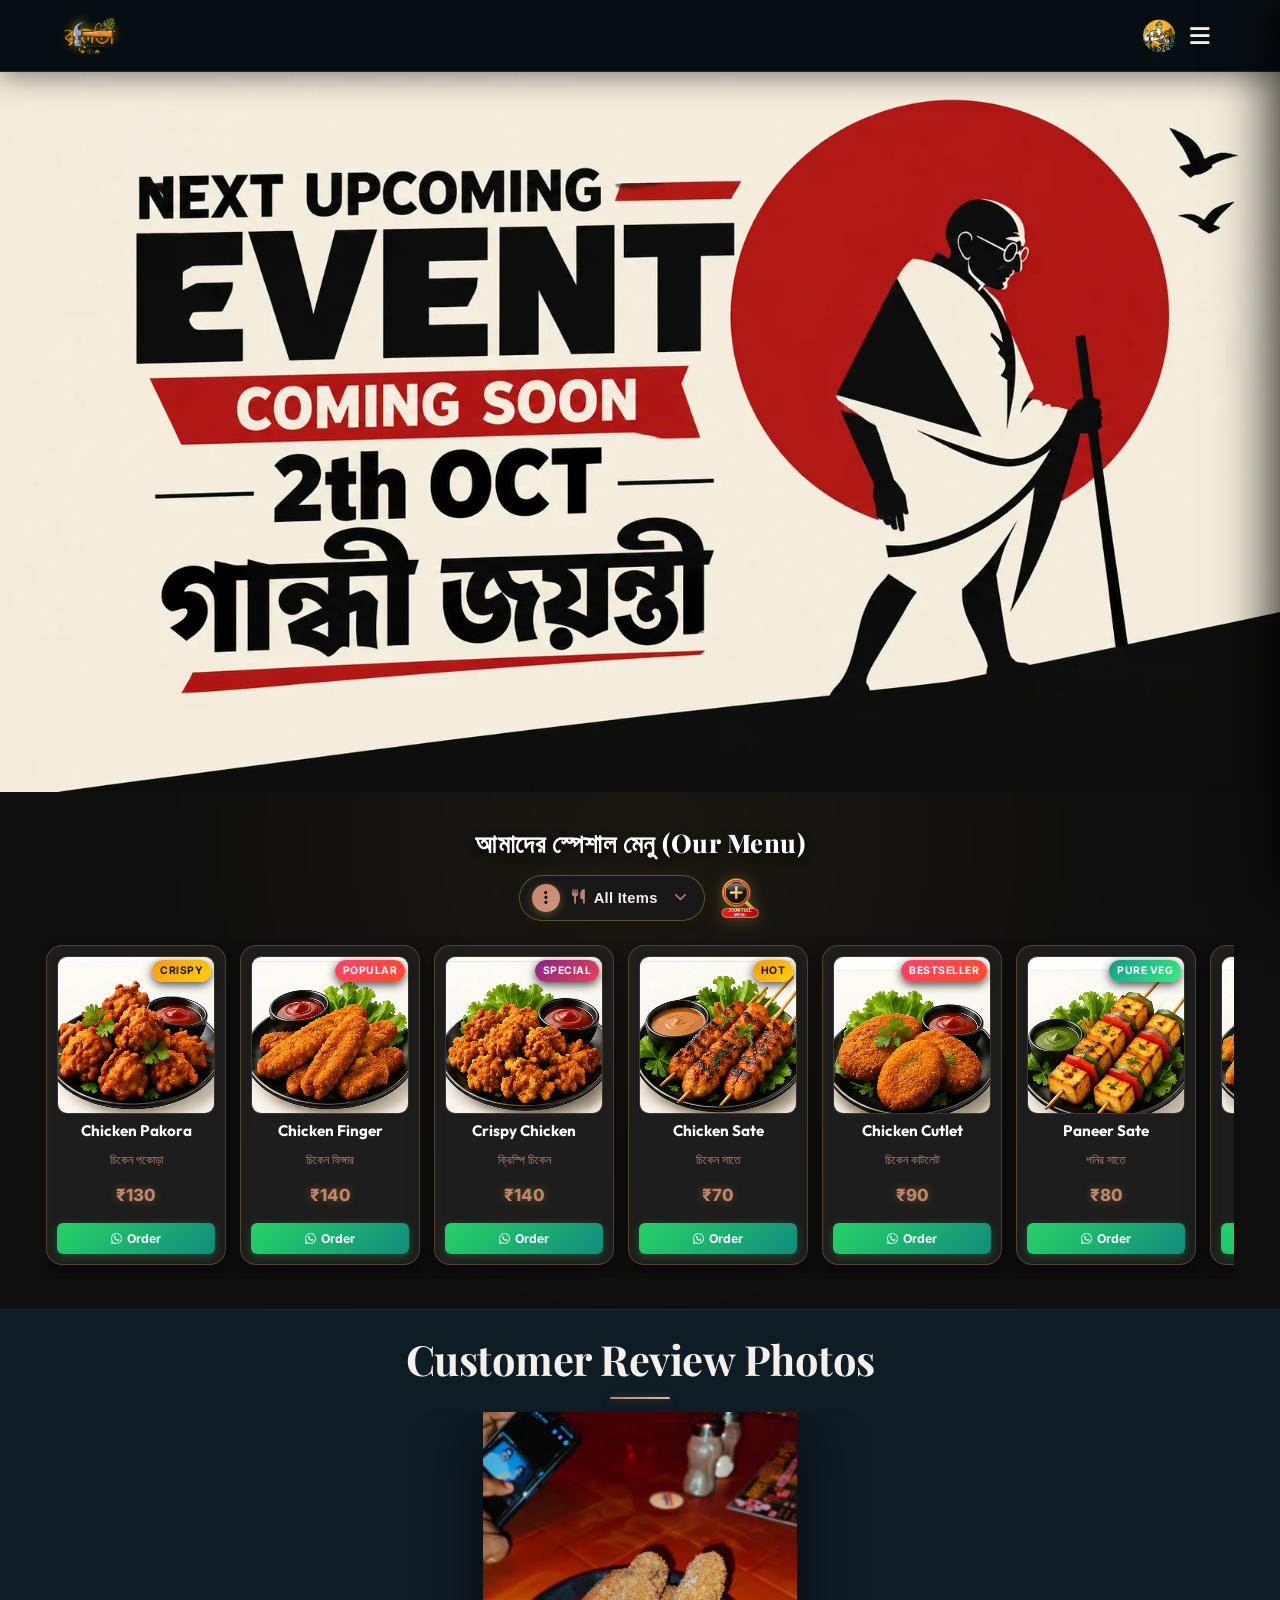
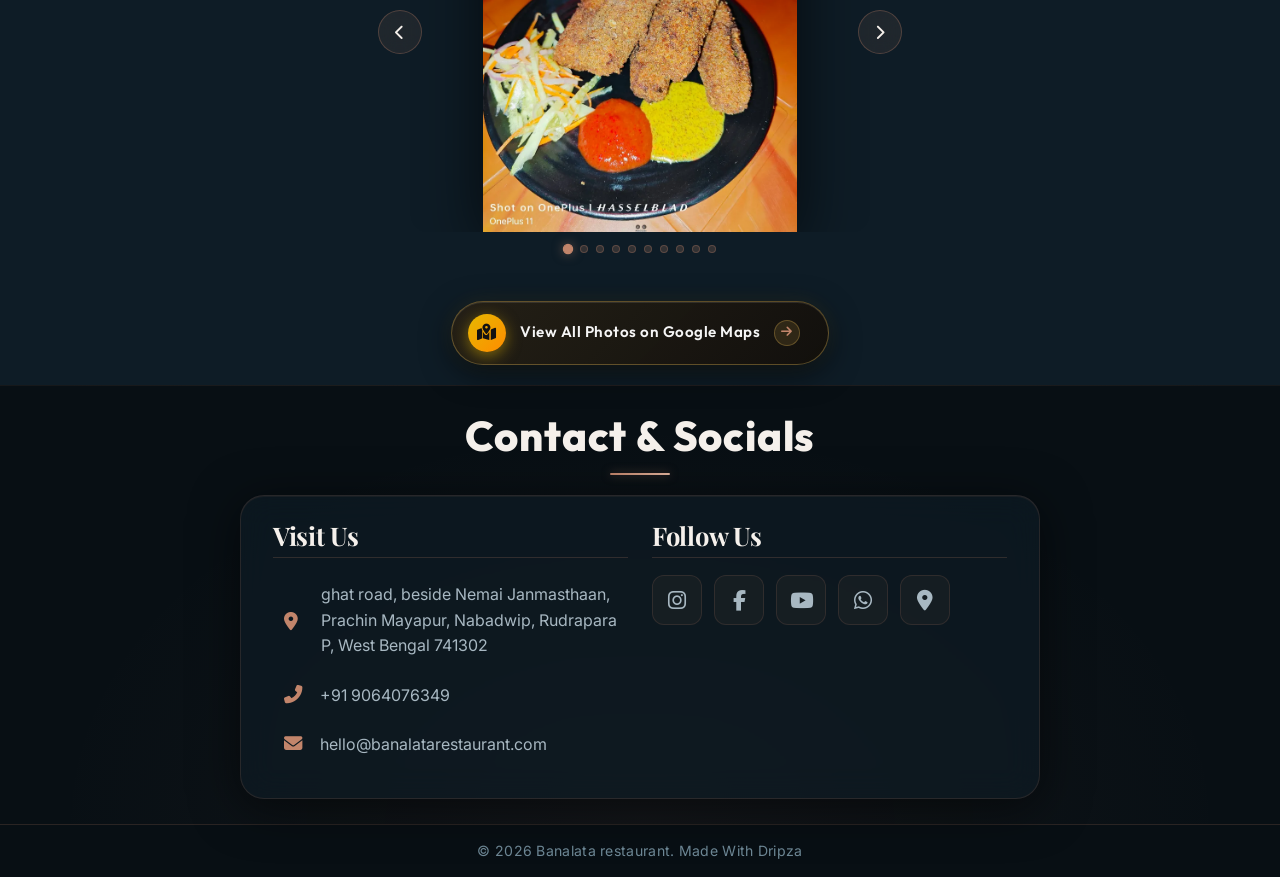
==== index.html @ e3da2ba2 "Update search input keypad dismiss on enter" ====
﻿<!DOCTYPE html>
<html lang="bn">
<head>
    <meta charset="UTF-8">
    <meta name="viewport" content="width=device-width, initial-scale=1.0">
    <title>Banalata restaurant</title>
    <link rel="icon" type="image/png" href="assets/banalata-logo.webp">
    <link href="https://fonts.googleapis.com/css2?family=Playfair+Display:wght@400;600;700;800&family=Outfit:wght@300;400;600;800&family=Inter:wght@300;400;500;600&display=swap" rel="stylesheet">
    <link rel="stylesheet" href="https://cdnjs.cloudflare.com/ajax/libs/font-awesome/6.4.0/css/all.min.css">
    <link rel="stylesheet" href="styles.css?v=1.3">
</head>
<body class="no-scroll">
    <!-- Preloader Screen -->
    <div id="preloader">
        <div class="preloader-content">
            <h1 class="preloader-title">Welcome to <br><span class="highlight">Banalata restaurant</span></h1>
            <div class="preloader-loader">
                <div class="loader-bar"></div>
            </div>
        </div>
    </div>
    <!-- Navbar -->
    <nav class="navbar">
        <div class="logo-container">
            <img src="assets/banalata-logo.webp" alt="Banalata restaurant Logo" class="logo-brand-img">
            <div class="logo-text-wrapper">
                <span class="animated-football-header" title="Ganesh Chaturthi Special">
                    <img src="assets/ganesh_run_icon.webp" alt="Ganesh Run Icon" style="object-fit: contain; filter: drop-shadow(0 0 5px rgba(255, 215, 0, 0.6));">
                </span>
                <span class="logo-text">Banalata restaurant</span>
            </div>
        </div>
        <span class="rath-yatra-header-text">শুভ বিশ্বকর্মা পূজা!</span>
        <ul class="nav-links">
            <li><a href="#home">Home</a></li>
            <li><a href="#menu">Menu</a></li>
            <li><a href="#reviews">Reviews</a></li>
            <li><a href="#contact">Contact</a></li>
        </ul>
        <div class="navbar-actions">
            <!-- Promo Button for Poster -->
            <button class="fifa-btn" id="open-promo-modal-direct-btn" title="Show Ganesh Chaturthi Special Poster">
                <div class="fifa-container">
                    <div class="fifa-magic-ring"></div>
                    <img src="assets/ganesh_icon.webp" alt="Ganesh Special" class="fifa-svg" style="object-fit: contain;">
                </div>
            </button>
            
            <div class="hamburger">
                <i class="fas fa-bars"></i>
            </div>
        </div>
    </nav>

    <!-- Hero Section -->
    <section id="home" class="hero">
        <div class="hero-bg banner-box">
            <img src="assets/aj_restaurant_banner_1.webp" alt="AJ Restaurant & Cafe Banner" class="active">
            <img src="assets/banner_1.webp" alt="Banalata restaurant Banner 1">
            <img src="assets/banner_2.webp" alt="Banalata restaurant Banner 2">
            <img src="assets/banner_3.webp" alt="Banalata restaurant Banner 3">
            <img src="assets/banner_4.webp" alt="Banalata restaurant Banner 4">
            <img src="assets/banner_5.webp" alt="Banalata restaurant Banner 5">
            <img src="assets/banner_6.webp" alt="Banalata restaurant Banner 6">
            <img src="assets/banner_7.webp" alt="Banalata restaurant Banner 7">
            <img src="assets/banner_8.webp" alt="Banalata restaurant Banner 8">
            <img src="assets/banner_9.webp" alt="Banalata restaurant Banner 9">
            <img src="assets/banner_10.webp" alt="Banalata restaurant Banner 10">
            <img src="assets/banner_11.webp" alt="Banalata restaurant Banner 11">
            <img src="assets/banner_12.webp" alt="Banalata restaurant Banner 12">
            <img src="assets/banner_13.webp" alt="Banalata restaurant Banner 13">
            <div class="overlay"></div>
        </div>
        <!-- Click/Hover Zones for Banner Control -->
        <div class="hero-nav-zone left-zone" title="Previous Image"></div>
        <div class="hero-nav-zone right-zone" title="Next Image"></div>
    </section>

    <!-- Digital Restaurant Menu Section -->
    <section id="menu" class="main-menu-section">
        <div class="menu-header-wrapper">
            <div class="menu-eyebrow-container">
                <span class="menu-eyebrow">আমাদের স্পেশাল মেনু (Our Menu)</span>
            </div>
        </div>

        <!-- Menu Filter and Zoom Controls Row -->
        <div class="menu-filter-controls-row">
            <div class="menu-filter-dropdown-wrapper" id="main-menu-filter-dropdown-wrapper">
                <button type="button" class="menu-filter-dots-btn" id="main-menu-filter-dots-btn" aria-expanded="false" aria-haspopup="true" title="Filter Menu">
                    <span class="three-dots-icon-box">
                        <i class="fas fa-ellipsis-v"></i>
                    </span>
                    <span class="current-filter-label" id="main-current-filter-label">
                        <i class="fas fa-utensils"></i>
                        <span>All Items</span>
                    </span>
                    <i class="fas fa-chevron-down filter-dropdown-arrow"></i>
                </button>

                <!-- Dropdown List of Category Filter Options -->
                <div class="menu-filter-dropdown-menu" id="main-menu-filter-dropdown-menu">
                    <div class="menu-filter-dropdown-header">
                        <span><i class="fas fa-filter"></i> Filter Category</span>
                    </div>
                    <div class="menu-filter-dropdown-list">
                        <button type="button" class="menu-tab-btn active" data-category="all">
                            <span class="tab-btn-content">
                                <i class="fas fa-utensils tab-icon"></i>
                                <span class="tab-title">All Items</span>
                            </span>
                            <i class="fas fa-check active-indicator-icon"></i>
                        </button>
                        <button type="button" class="menu-tab-btn" data-category="snacks">
                            <span class="tab-btn-content">
                                <i class="fas fa-cookie-bite tab-icon"></i>
                                <span class="tab-title">Snacks</span>
                            </span>
                            <i class="fas fa-check active-indicator-icon"></i>
                        </button>
                        <button type="button" class="menu-tab-btn" data-category="moglai">
                            <span class="tab-btn-content">
                                <i class="fas fa-egg tab-icon"></i>
                                <span class="tab-title">Moglai & Chana</span>
                            </span>
                            <i class="fas fa-check active-indicator-icon"></i>
                        </button>
                        <button type="button" class="menu-tab-btn" data-category="kabab">
                            <span class="tab-btn-content">
                                <i class="fas fa-fire tab-icon"></i>
                                <span class="tab-title">Kabab</span>
                            </span>
                            <i class="fas fa-check active-indicator-icon"></i>
                        </button>
                        <button type="button" class="menu-tab-btn" data-category="momo-roll">
                            <span class="tab-btn-content">
                                <i class="fas fa-bowl-food tab-icon"></i>
                                <span class="tab-title">Momo & Roll</span>
                            </span>
                            <i class="fas fa-check active-indicator-icon"></i>
                        </button>
                        <button type="button" class="menu-tab-btn" data-category="soup">
                            <span class="tab-btn-content">
                                <i class="fas fa-mug-hot tab-icon"></i>
                                <span class="tab-title">Soup</span>
                            </span>
                            <i class="fas fa-check active-indicator-icon"></i>
                        </button>
                        <button type="button" class="menu-tab-btn" data-category="chowmin">
                            <span class="tab-btn-content">
                                <i class="fas fa-plate-wheat tab-icon"></i>
                                <span class="tab-title">Chowmin</span>
                            </span>
                            <i class="fas fa-check active-indicator-icon"></i>
                        </button>
                        <button type="button" class="menu-tab-btn" data-category="ruti">
                            <span class="tab-btn-content">
                                <i class="fas fa-bread-slice tab-icon"></i>
                                <span class="tab-title">Ruti & Naan</span>
                            </span>
                            <i class="fas fa-check active-indicator-icon"></i>
                        </button>
                        <button type="button" class="menu-tab-btn" data-category="gravy">
                            <span class="tab-btn-content">
                                <i class="fas fa-drumstick-bite tab-icon"></i>
                                <span class="tab-title">Gravy & Curry</span>
                            </span>
                            <i class="fas fa-check active-indicator-icon"></i>
                        </button>
                        <button type="button" class="menu-tab-btn" data-category="biriyani">
                            <span class="tab-btn-content">
                                <i class="fas fa-bowl-rice tab-icon"></i>
                                <span class="tab-title">Biriyani & Rice</span>
                            </span>
                            <i class="fas fa-check active-indicator-icon"></i>
                        </button>
                        <button type="button" class="menu-tab-btn" data-category="tea-coffee">
                            <span class="tab-btn-content">
                                <i class="fas fa-coffee tab-icon"></i>
                                <span class="tab-title">Tea & Coffee</span>
                            </span>
                            <i class="fas fa-check active-indicator-icon"></i>
                        </button>
                    </div>
                </div>
            </div>

            <!-- Zoom Full Menu Button on Right Side of Filter -->
            <button type="button" class="menu-zoom-img-btn" id="open-full-menu-modal-btn" title="Open Complete Menu Card (সম্পূর্ণ মেনু)">
                <img src="assets/zoom_full_menu_icon.webp" alt="Zoom Full Menu" class="zoom-full-menu-img">
            </button>
        </div>

        <!-- Menu Cards Horizontal Side-Scroll Wrapper -->
        <div class="main-menu-scroll-wrapper">
            <div class="main-menu-scroll-track" id="main-restaurant-menu-scroll">

                <!-- 1. Chicken Pakora -->
                <div class="food-menu-card" data-category="snacks">
                    <div class="food-card-badge popular">Crispy</div>
                    <div class="food-card-img-box">
                        <img src="assets/menu_chicken_pakora.webp" alt="Chicken Pakora" loading="lazy">
                    </div>
                    <div class="food-card-body">
                        <h3 class="food-title">Chicken Pakora</h3>
                        <span class="bengali-title">চিকেন পকোড়া</span>
                        <span class="food-price">₹130</span>
                        <a href="https://wa.me/919064076349?text=Hi%20Banalata%20restaurant,%20I%20want%20to%20order%20Chicken%20Pakora%20(₹130)" target="_blank" class="food-order-btn">
                            <i class="fab fa-whatsapp"></i> Order
                        </a>
                    </div>
                </div>

                <!-- 2. Chicken Finger -->
                <div class="food-menu-card" data-category="snacks">
                    <div class="food-card-badge bestseller">Popular</div>
                    <div class="food-card-img-box">
                        <img src="assets/menu_chicken_finger.webp" alt="Chicken Finger" loading="lazy">
                    </div>
                    <div class="food-card-body">
                        <h3 class="food-title">Chicken Finger</h3>
                        <span class="bengali-title">চিকেন ফিঙ্গার</span>
                        <span class="food-price">₹140</span>
                        <a href="https://wa.me/919064076349?text=Hi%20Banalata%20restaurant,%20I%20want%20to%20order%20Chicken%20Finger%20(₹140)" target="_blank" class="food-order-btn">
                            <i class="fab fa-whatsapp"></i> Order
                        </a>
                    </div>
                </div>

                <!-- 3. Crispy Chicken -->
                <div class="food-menu-card" data-category="snacks">
                    <div class="food-card-badge special">Special</div>
                    <div class="food-card-img-box">
                        <img src="assets/menu_crispy_chicken.webp" alt="Crispy Chicken" loading="lazy">
                    </div>
                    <div class="food-card-body">
                        <h3 class="food-title">Crispy Chicken</h3>
                        <span class="bengali-title">ক্রিস্পি চিকেন</span>
                        <span class="food-price">₹140</span>
                        <a href="https://wa.me/919064076349?text=Hi%20Banalata%20restaurant,%20I%20want%20to%20order%20Crispy%20Chicken%20(₹140)" target="_blank" class="food-order-btn">
                            <i class="fab fa-whatsapp"></i> Order
                        </a>
                    </div>
                </div>

                <!-- 4. Chicken Sate -->
                <div class="food-menu-card" data-category="snacks">
                    <div class="food-card-badge popular">Hot</div>
                    <div class="food-card-img-box">
                        <img src="assets/menu_chicken_sate.webp" alt="Chicken Sate" loading="lazy">
                    </div>
                    <div class="food-card-body">
                        <h3 class="food-title">Chicken Sate</h3>
                        <span class="bengali-title">চিকেন সাতে</span>
                        <span class="food-price">₹70</span>
                        <a href="https://wa.me/919064076349?text=Hi%20Banalata%20restaurant,%20I%20want%20to%20order%20Chicken%20Sate%20(₹70)" target="_blank" class="food-order-btn">
                            <i class="fab fa-whatsapp"></i> Order
                        </a>
                    </div>
                </div>

                <!-- 5. Chicken Cutlet -->
                <div class="food-menu-card" data-category="snacks">
                    <div class="food-card-badge bestseller">Bestseller</div>
                    <div class="food-card-img-box">
                        <img src="assets/menu_chicken_cutlet.webp" alt="Chicken Cutlet" loading="lazy">
                    </div>
                    <div class="food-card-body">
                        <h3 class="food-title">Chicken Cutlet</h3>
                        <span class="bengali-title">চিকেন কাটলেট</span>
                        <span class="food-price">₹90</span>
                        <a href="https://wa.me/919064076349?text=Hi%20Banalata%20restaurant,%20I%20want%20to%20order%20Chicken%20Cutlet%20(₹90)" target="_blank" class="food-order-btn">
                            <i class="fab fa-whatsapp"></i> Order
                        </a>
                    </div>
                </div>

                <!-- 6. Paneer Sate -->
                <div class="food-menu-card" data-category="snacks">
                    <div class="food-card-badge pure-veg">Pure Veg</div>
                    <div class="food-card-img-box">
                        <img src="assets/menu_paneer_sate.webp" alt="Paneer Sate" loading="lazy">
                    </div>
                    <div class="food-card-body">
                        <h3 class="food-title">Paneer Sate</h3>
                        <span class="bengali-title">পনির সাতে</span>
                        <span class="food-price">₹80</span>
                        <a href="https://wa.me/919064076349?text=Hi%20Banalata%20restaurant,%20I%20want%20to%20order%20Paneer%20Sate%20(₹80)" target="_blank" class="food-order-btn">
                            <i class="fab fa-whatsapp"></i> Order
                        </a>
                    </div>
                </div>

                <!-- 7. Fish Finger -->
                <div class="food-menu-card" data-category="snacks">
                    <div class="food-card-badge special">Special</div>
                    <div class="food-card-img-box">
                        <img src="assets/menu_fish_finger.webp" alt="Fish Finger" loading="lazy">
                    </div>
                    <div class="food-card-body">
                        <h3 class="food-title">Fish Finger</h3>
                        <span class="bengali-title">ফিশ ফিঙ্গার</span>
                        <span class="food-price">₹200</span>
                        <a href="https://wa.me/919064076349?text=Hi%20Banalata%20restaurant,%20I%20want%20to%20order%20Fish%20Finger%20(₹200)" target="_blank" class="food-order-btn">
                            <i class="fab fa-whatsapp"></i> Order
                        </a>
                    </div>
                </div>

                <!-- 8. Fish Cutlet -->
                <div class="food-menu-card" data-category="snacks">
                    <div class="food-card-badge popular">Popular</div>
                    <div class="food-card-img-box">
                        <img src="assets/menu_chicken_cutlet.webp" alt="Fish Cutlet" loading="lazy">
                    </div>
                    <div class="food-card-body">
                        <h3 class="food-title">Fish Cutlet</h3>
                        <span class="bengali-title">ফিশ কাটলেট</span>
                        <span class="food-price">₹130</span>
                        <a href="https://wa.me/919064076349?text=Hi%20Banalata%20restaurant,%20I%20want%20to%20order%20Fish%20Cutlet%20(₹130)" target="_blank" class="food-order-btn">
                            <i class="fab fa-whatsapp"></i> Order
                        </a>
                    </div>
                </div>

                <!-- 9. Fish Kabiraji -->
                <div class="food-menu-card" data-category="snacks">
                    <div class="food-card-badge bestseller">Bestseller</div>
                    <div class="food-card-img-box">
                        <img src="assets/menu_fish_kabiraji.webp" alt="Fish Kabiraji" loading="lazy">
                    </div>
                    <div class="food-card-body">
                        <h3 class="food-title">Fish Kabiraji</h3>
                        <span class="bengali-title">ফিশ কবিরাজি</span>
                        <span class="food-price">₹150</span>
                        <a href="https://wa.me/919064076349?text=Hi%20Banalata%20restaurant,%20I%20want%20to%20order%20Fish%20Kabiraji%20(₹150)" target="_blank" class="food-order-btn">
                            <i class="fab fa-whatsapp"></i> Order
                        </a>
                    </div>
                </div>

                <!-- 10. Plain Moglai -->
                <div class="food-menu-card" data-category="moglai">
                    <div class="food-card-badge popular">Classic</div>
                    <div class="food-card-img-box">
                        <img src="assets/menu_plain_moglai.webp" alt="Plain Moglai" loading="lazy">
                    </div>
                    <div class="food-card-body">
                        <h3 class="food-title">Plain Moglai</h3>
                        <span class="bengali-title">প্লেন মোগলাই</span>
                        <span class="food-price">₹90</span>
                        <a href="https://wa.me/919064076349?text=Hi%20Banalata%20restaurant,%20I%20want%20to%20order%20Plain%20Moglai%20(₹90)" target="_blank" class="food-order-btn">
                            <i class="fab fa-whatsapp"></i> Order
                        </a>
                    </div>
                </div>

                <!-- 11. Egg Chicken Moglai -->
                <div class="food-menu-card" data-category="moglai">
                    <div class="food-card-badge bestseller">Bestseller</div>
                    <div class="food-card-img-box">
                        <img src="assets/menu_egg_chicken_moglai.webp" alt="Egg Chicken Moglai" loading="lazy">
                    </div>
                    <div class="food-card-body">
                        <h3 class="food-title">Egg Chicken Moglai</h3>
                        <span class="bengali-title">এগ চিকেন মোগলাই</span>
                        <span class="food-price">₹130</span>
                        <a href="https://wa.me/919064076349?text=Hi%20Banalata%20restaurant,%20I%20want%20to%20order%20Egg%20Chicken%20Moglai%20(₹130)" target="_blank" class="food-order-btn">
                            <i class="fab fa-whatsapp"></i> Order
                        </a>
                    </div>
                </div>

                <!-- 12. Special Moglai -->
                <div class="food-menu-card" data-category="moglai">
                    <div class="food-card-badge special">Special</div>
                    <div class="food-card-img-box">
                        <img src="assets/menu_special_moglai.webp" alt="Special Moglai" loading="lazy">
                    </div>
                    <div class="food-card-body">
                        <h3 class="food-title">Special Moglai</h3>
                        <span class="bengali-title">স্পেশাল মোগলাই</span>
                        <span class="food-price">₹150</span>
                        <a href="https://wa.me/919064076349?text=Hi%20Banalata%20restaurant,%20I%20want%20to%20order%20Special%20Moglai%20(₹150)" target="_blank" class="food-order-btn">
                            <i class="fab fa-whatsapp"></i> Order
                        </a>
                    </div>
                </div>

                <!-- 13. Plain Chana -->
                <div class="food-menu-card" data-category="moglai">
                    <div class="food-card-badge pure-veg">Pure Veg</div>
                    <div class="food-card-img-box">
                        <img src="assets/menu_butter_paneer.webp" alt="Plain Chana" loading="lazy">
                    </div>
                    <div class="food-card-body">
                        <h3 class="food-title">Plain Chana</h3>
                        <span class="bengali-title">প্লেন চানা</span>
                        <span class="food-price">₹90</span>
                        <a href="https://wa.me/919064076349?text=Hi%20Banalata%20restaurant,%20I%20want%20to%20order%20Plain%20Chana%20(₹90)" target="_blank" class="food-order-btn">
                            <i class="fab fa-whatsapp"></i> Order
                        </a>
                    </div>
                </div>

                <!-- 14. Egg Chana Masala -->
                <div class="food-menu-card" data-category="moglai">
                    <div class="food-card-badge popular">Full / Half</div>
                    <div class="food-card-img-box">
                        <img src="assets/menu_chicken_kosha.webp" alt="Egg Chana Masala" loading="lazy">
                    </div>
                    <div class="food-card-body">
                        <h3 class="food-title">Egg Chana Masala</h3>
                        <span class="bengali-title">এগ চানা মসালা</span>
                        <span class="food-price">₹110 / ₹70</span>
                        <a href="https://wa.me/919064076349?text=Hi%20Banalata%20restaurant,%20I%20want%20to%20order%20Egg%20Chana%20Masala" target="_blank" class="food-order-btn">
                            <i class="fab fa-whatsapp"></i> Order
                        </a>
                    </div>
                </div>

                <!-- 15. Egg Chicken Chana Masala -->
                <div class="food-menu-card" data-category="moglai">
                    <div class="food-card-badge special">Full / Half</div>
                    <div class="food-card-img-box">
                        <img src="assets/menu_handi_chicken.webp" alt="Egg Chicken Chana Masala" loading="lazy">
                    </div>
                    <div class="food-card-body">
                        <h3 class="food-title">Egg Chicken Chana Masala</h3>
                        <span class="bengali-title">এগ চিকেন চানা মসালা</span>
                        <span class="food-price">₹140 / ₹90</span>
                        <a href="https://wa.me/919064076349?text=Hi%20Banalata%20restaurant,%20I%20want%20to%20order%20Egg%20Chicken%20Chana%20Masala" target="_blank" class="food-order-btn">
                            <i class="fab fa-whatsapp"></i> Order
                        </a>
                    </div>
                </div>

                <!-- 16. Tandoori Chicken -->
                <div class="food-menu-card" data-category="kabab">
                    <div class="food-card-badge bestseller">Full/Half/Qtr</div>
                    <div class="food-card-img-box">
                        <img src="assets/menu_tandoori_chicken.webp" alt="Tandoori Chicken" loading="lazy">
                    </div>
                    <div class="food-card-body">
                        <h3 class="food-title">Tandoori Chicken</h3>
                        <span class="bengali-title">তন্দুরি চিকেন</span>
                        <span class="food-price">₹360 / ₹190 / ₹100</span>
                        <a href="https://wa.me/919064076349?text=Hi%20Banalata%20restaurant,%20I%20want%20to%20order%20Tandoori%20Chicken" target="_blank" class="food-order-btn">
                            <i class="fab fa-whatsapp"></i> Order
                        </a>
                    </div>
                </div>

                <!-- 17. Chicken Tikka Kabab -->
                <div class="food-menu-card" data-category="kabab">
                    <div class="food-card-badge popular">Full / Half</div>
                    <div class="food-card-img-box">
                        <img src="assets/menu_chicken_tikka_kabab.webp" alt="Chicken Tikka Kabab" loading="lazy">
                    </div>
                    <div class="food-card-body">
                        <h3 class="food-title">Chicken Tikka Kabab</h3>
                        <span class="bengali-title">চিকেন টিক্কা কাবাব</span>
                        <span class="food-price">₹150 / ₹90</span>
                        <a href="https://wa.me/919064076349?text=Hi%20Banalata%20restaurant,%20I%20want%20to%20order%20Chicken%20Tikka%20Kabab" target="_blank" class="food-order-btn">
                            <i class="fab fa-whatsapp"></i> Order
                        </a>
                    </div>
                </div>

                <!-- 18. Chicken Reshmi Kabab -->
                <div class="food-menu-card" data-category="kabab">
                    <div class="food-card-badge special">Full / Half</div>
                    <div class="food-card-img-box">
                        <img src="assets/menu_chicken_reshmi_kabab.webp" alt="Chicken Reshmi Kabab" loading="lazy">
                    </div>
                    <div class="food-card-body">
                        <h3 class="food-title">Chicken Reshmi Kabab</h3>
                        <span class="bengali-title">চিকেন রেশমি কাবাব</span>
                        <span class="food-price">₹160 / ₹100</span>
                        <a href="https://wa.me/919064076349?text=Hi%20Banalata%20restaurant,%20I%20want%20to%20order%20Chicken%20Reshmi%20Kabab" target="_blank" class="food-order-btn">
                            <i class="fab fa-whatsapp"></i> Order
                        </a>
                    </div>
                </div>

                <!-- 19. Paneer Tikka -->
                <div class="food-menu-card" data-category="kabab">
                    <div class="food-card-badge pure-veg">Pure Veg</div>
                    <div class="food-card-img-box">
                        <img src="assets/menu_paneer_tikka.webp" alt="Paneer Tikka" loading="lazy">
                    </div>
                    <div class="food-card-body">
                        <h3 class="food-title">Paneer Tikka</h3>
                        <span class="bengali-title">পনির টিক্কা</span>
                        <span class="food-price">₹200</span>
                        <a href="https://wa.me/919064076349?text=Hi%20Banalata%20restaurant,%20I%20want%20to%20order%20Paneer%20Tikka%20(₹200)" target="_blank" class="food-order-btn">
                            <i class="fab fa-whatsapp"></i> Order
                        </a>
                    </div>
                </div>

                <!-- 20. Steam Momo -->
                <div class="food-menu-card" data-category="momo-roll">
                    <div class="food-card-badge popular">Hot</div>
                    <div class="food-card-img-box">
                        <img src="assets/menu_steam_momo.webp" alt="Steam Momo" loading="lazy">
                    </div>
                    <div class="food-card-body">
                        <h3 class="food-title">Steam Momo</h3>
                        <span class="bengali-title">স্টিম মোমো</span>
                        <span class="food-price">₹70</span>
                        <a href="https://wa.me/919064076349?text=Hi%20Banalata%20restaurant,%20I%20want%20to%20order%20Steam%20Momo%20(₹70)" target="_blank" class="food-order-btn">
                            <i class="fab fa-whatsapp"></i> Order
                        </a>
                    </div>
                </div>

                <!-- 21. Fried Momo -->
                <div class="food-menu-card" data-category="momo-roll">
                    <div class="food-card-badge bestseller">Crispy</div>
                    <div class="food-card-img-box">
                        <img src="assets/menu_fried_momo.webp" alt="Fried Momo" loading="lazy">
                    </div>
                    <div class="food-card-body">
                        <h3 class="food-title">Fried Momo</h3>
                        <span class="bengali-title">ফ্রায়েড মোমো</span>
                        <span class="food-price">₹80</span>
                        <a href="https://wa.me/919064076349?text=Hi%20Banalata%20restaurant,%20I%20want%20to%20order%20Fried%20Momo%20(₹80)" target="_blank" class="food-order-btn">
                            <i class="fab fa-whatsapp"></i> Order
                        </a>
                    </div>
                </div>

                <!-- 22. Pan Fried Momo -->
                <div class="food-menu-card" data-category="momo-roll">
                    <div class="food-card-badge special">Special</div>
                    <div class="food-card-img-box">
                        <img src="assets/menu_pan_fried_momo.webp" alt="Pan Fried Momo" loading="lazy">
                    </div>
                    <div class="food-card-body">
                        <h3 class="food-title">Pan Fried Momo</h3>
                        <span class="bengali-title">প্যান ফ্রায়েড মোমো</span>
                        <span class="food-price">₹120</span>
                        <a href="https://wa.me/919064076349?text=Hi%20Banalata%20restaurant,%20I%20want%20to%20order%20Pan%20Fried%20Momo%20(₹120)" target="_blank" class="food-order-btn">
                            <i class="fab fa-whatsapp"></i> Order
                        </a>
                    </div>
                </div>

                <!-- 23. Egg Roll -->
                <div class="food-menu-card" data-category="momo-roll">
                    <div class="food-card-badge popular">Popular</div>
                    <div class="food-card-img-box">
                        <img src="assets/menu_egg_roll.webp" alt="Egg Roll" loading="lazy">
                    </div>
                    <div class="food-card-body">
                        <h3 class="food-title">Egg Roll</h3>
                        <span class="bengali-title">এগ রোল</span>
                        <span class="food-price">₹60</span>
                        <a href="https://wa.me/919064076349?text=Hi%20Banalata%20restaurant,%20I%20want%20to%20order%20Egg%20Roll%20(₹60)" target="_blank" class="food-order-btn">
                            <i class="fab fa-whatsapp"></i> Order
                        </a>
                    </div>
                </div>

                <!-- 24. Egg Chicken Roll -->
                <div class="food-menu-card" data-category="momo-roll">
                    <div class="food-card-badge bestseller">Bestseller</div>
                    <div class="food-card-img-box">
                        <img src="assets/menu_egg_chicken_roll.webp" alt="Egg Chicken Roll" loading="lazy">
                    </div>
                    <div class="food-card-body">
                        <h3 class="food-title">Egg Chicken Roll</h3>
                        <span class="bengali-title">এগ চিকেন রোল</span>
                        <span class="food-price">₹80</span>
                        <a href="https://wa.me/919064076349?text=Hi%20Banalata%20restaurant,%20I%20want%20to%20order%20Egg%20Chicken%20Roll%20(₹80)" target="_blank" class="food-order-btn">
                            <i class="fab fa-whatsapp"></i> Order
                        </a>
                    </div>
                </div>

                <!-- 25. Veg Roll -->
                <div class="food-menu-card" data-category="momo-roll">
                    <div class="food-card-badge pure-veg">Pure Veg</div>
                    <div class="food-card-img-box">
                        <img src="assets/menu_veg_roll.webp" alt="Veg Roll" loading="lazy">
                    </div>
                    <div class="food-card-body">
                        <h3 class="food-title">Veg Roll</h3>
                        <span class="bengali-title">ভেজ রোল</span>
                        <span class="food-price">₹50</span>
                        <a href="https://wa.me/919064076349?text=Hi%20Banalata%20restaurant,%20I%20want%20to%20order%20Veg%20Roll%20(₹50)" target="_blank" class="food-order-btn">
                            <i class="fab fa-whatsapp"></i> Order
                        </a>
                    </div>
                </div>

                <!-- 26. Paneer Roll -->
                <div class="food-menu-card" data-category="momo-roll">
                    <div class="food-card-badge pure-veg">Pure Veg</div>
                    <div class="food-card-img-box">
                        <img src="assets/menu_paneer_roll.webp" alt="Paneer Roll" loading="lazy">
                    </div>
                    <div class="food-card-body">
                        <h3 class="food-title">Paneer Roll</h3>
                        <span class="bengali-title">পনির রোল</span>
                        <span class="food-price">₹80</span>
                        <a href="https://wa.me/919064076349?text=Hi%20Banalata%20restaurant,%20I%20want%20to%20order%20Paneer%20Roll%20(₹80)" target="_blank" class="food-order-btn">
                            <i class="fab fa-whatsapp"></i> Order
                        </a>
                    </div>
                </div>

                <!-- 27. Veg Soup -->
                <div class="food-menu-card" data-category="soup">
                    <div class="food-card-badge pure-veg">Pure Veg</div>
                    <div class="food-card-img-box">
                        <img src="assets/menu_veg_soup.webp" alt="Veg Soup" loading="lazy">
                    </div>
                    <div class="food-card-body">
                        <h3 class="food-title">Veg Soup</h3>
                        <span class="bengali-title">ভেজ স্যুপ</span>
                        <span class="food-price">₹40</span>
                        <a href="https://wa.me/919064076349?text=Hi%20Banalata%20restaurant,%20I%20want%20to%20order%20Veg%20Soup%20(₹40)" target="_blank" class="food-order-btn">
                            <i class="fab fa-whatsapp"></i> Order
                        </a>
                    </div>
                </div>

                <!-- 28. Chicken Soup -->
                <div class="food-menu-card" data-category="soup">
                    <div class="food-card-badge popular">Popular</div>
                    <div class="food-card-img-box">
                        <img src="assets/menu_chicken_soup.webp" alt="Chicken Soup" loading="lazy">
                    </div>
                    <div class="food-card-body">
                        <h3 class="food-title">Chicken Soup</h3>
                        <span class="bengali-title">চিকেন স্যুপ</span>
                        <span class="food-price">₹60</span>
                        <a href="https://wa.me/919064076349?text=Hi%20Banalata%20restaurant,%20I%20want%20to%20order%20Chicken%20Soup%20(₹60)" target="_blank" class="food-order-btn">
                            <i class="fab fa-whatsapp"></i> Order
                        </a>
                    </div>
                </div>

                <!-- 29. Chicken Hot & Sour Soup -->
                <div class="food-menu-card" data-category="soup">
                    <div class="food-card-badge special">Special</div>
                    <div class="food-card-img-box">
                        <img src="assets/menu_chicken_hot_sour_soup.webp" alt="Chicken Hot & Sour Soup" loading="lazy">
                    </div>
                    <div class="food-card-body">
                        <h3 class="food-title">Chicken Hot & Sour Soup</h3>
                        <span class="bengali-title">চিকেন হট অ্যান্ড সোর স্যুপ</span>
                        <span class="food-price">₹70</span>
                        <a href="https://wa.me/919064076349?text=Hi%20Banalata%20restaurant,%20I%20want%20to%20order%20Chicken%20Hot%20and%20Sour%20Soup%20(₹70)" target="_blank" class="food-order-btn">
                            <i class="fab fa-whatsapp"></i> Order
                        </a>
                    </div>
                </div>

                <!-- 30. Veg Hot & Sour Soup -->
                <div class="food-menu-card" data-category="soup">
                    <div class="food-card-badge pure-veg">Pure Veg</div>
                    <div class="food-card-img-box">
                        <img src="assets/menu_veg_hot_sour_soup.webp" alt="Veg Hot & Sour Soup" loading="lazy">
                    </div>
                    <div class="food-card-body">
                        <h3 class="food-title">Veg Hot & Sour Soup</h3>
                        <span class="bengali-title">ভেজ হট অ্যান্ড সোর স্যুপ</span>
                        <span class="food-price">₹60</span>
                        <a href="https://wa.me/919064076349?text=Hi%20Banalata%20restaurant,%20I%20want%20to%20order%20Veg%20Hot%20and%20Sour%20Soup%20(₹60)" target="_blank" class="food-order-btn">
                            <i class="fab fa-whatsapp"></i> Order
                        </a>
                    </div>
                </div>

                <!-- 31. Chicken Manchow Soup -->
                <div class="food-menu-card" data-category="soup">
                    <div class="food-card-badge bestseller">Bestseller</div>
                    <div class="food-card-img-box">
                        <img src="assets/menu_chicken_manchow_soup.webp" alt="Chicken Manchow Soup" loading="lazy">
                    </div>
                    <div class="food-card-body">
                        <h3 class="food-title">Chicken Manchow Soup</h3>
                        <span class="bengali-title">চিকেন মাঞ্চাও স্যুপ</span>
                        <span class="food-price">₹80</span>
                        <a href="https://wa.me/919064076349?text=Hi%20Banalata%20restaurant,%20I%20want%20to%20order%20Chicken%20Manchow%20Soup%20(₹80)" target="_blank" class="food-order-btn">
                            <i class="fab fa-whatsapp"></i> Order
                        </a>
                    </div>
                </div>

                <!-- 32. Veg Manchow Soup -->
                <div class="food-menu-card" data-category="soup">
                    <div class="food-card-badge pure-veg">Pure Veg</div>
                    <div class="food-card-img-box">
                        <img src="assets/menu_veg_manchow_soup.webp" alt="Veg Manchow Soup" loading="lazy">
                    </div>
                    <div class="food-card-body">
                        <h3 class="food-title">Veg Manchow Soup</h3>
                        <span class="bengali-title">ভেজ মাঞ্চাও স্যুপ</span>
                        <span class="food-price">₹60</span>
                        <a href="https://wa.me/919064076349?text=Hi%20Banalata%20restaurant,%20I%20want%20to%20order%20Veg%20Manchow%20Soup%20(₹60)" target="_blank" class="food-order-btn">
                            <i class="fab fa-whatsapp"></i> Order
                        </a>
                    </div>
                </div>

                <!-- 33. Veg Chowmin -->
                <div class="food-menu-card" data-category="chowmin">
                    <div class="food-card-badge pure-veg">Full / Half</div>
                    <div class="food-card-img-box">
                        <img src="assets/menu_veg_chowmin.webp" alt="Veg Chowmin" loading="lazy">
                    </div>
                    <div class="food-card-body">
                        <h3 class="food-title">Veg Chowmin</h3>
                        <span class="bengali-title">ভেজ চাউমিন</span>
                        <span class="food-price">₹70 / ₹150</span>
                        <a href="https://wa.me/919064076349?text=Hi%20Banalata%20restaurant,%20I%20want%20to%20order%20Veg%20Chowmin" target="_blank" class="food-order-btn">
                            <i class="fab fa-whatsapp"></i> Order
                        </a>
                    </div>
                </div>

                <!-- 34. Egg Chowmin -->
                <div class="food-menu-card" data-category="chowmin">
                    <div class="food-card-badge popular">Full / Half</div>
                    <div class="food-card-img-box">
                        <img src="assets/menu_egg_chowmin.webp" alt="Egg Chowmin" loading="lazy">
                    </div>
                    <div class="food-card-body">
                        <h3 class="food-title">Egg Chowmin</h3>
                        <span class="bengali-title">এগ চাউমিন</span>
                        <span class="food-price">₹90 / ₹60</span>
                        <a href="https://wa.me/919064076349?text=Hi%20Banalata%20restaurant,%20I%20want%20to%20order%20Egg%20Chowmin" target="_blank" class="food-order-btn">
                            <i class="fab fa-whatsapp"></i> Order
                        </a>
                    </div>
                </div>

                <!-- 35. Egg Chicken Chowmin -->
                <div class="food-menu-card" data-category="chowmin">
                    <div class="food-card-badge bestseller">Full / Half</div>
                    <div class="food-card-img-box">
                        <img src="assets/menu_egg_chicken_chowmin.webp" alt="Egg Chicken Chowmin" loading="lazy">
                    </div>
                    <div class="food-card-body">
                        <h3 class="food-title">Egg Chicken Chowmin</h3>
                        <span class="bengali-title">এগ চিকেন চাউমিন</span>
                        <span class="food-price">₹130 / ₹90</span>
                        <a href="https://wa.me/919064076349?text=Hi%20Banalata%20restaurant,%20I%20want%20to%20order%20Egg%20Chicken%20Chowmin" target="_blank" class="food-order-btn">
                            <i class="fab fa-whatsapp"></i> Order
                        </a>
                    </div>
                </div>

                <!-- 36. Mixed Chowmin -->
                <div class="food-menu-card" data-category="chowmin">
                    <div class="food-card-badge special">Full / Half</div>
                    <div class="food-card-img-box">
                        <img src="assets/menu_mixed_chowmin.webp" alt="Mixed Chowmin" loading="lazy">
                    </div>
                    <div class="food-card-body">
                        <h3 class="food-title">Mixed Chowmin</h3>
                        <span class="bengali-title">মিক্সড চাউমিন</span>
                        <span class="food-price">₹150 / ₹100</span>
                        <a href="https://wa.me/919064076349?text=Hi%20Banalata%20restaurant,%20I%20want%20to%20order%20Mixed%20Chowmin" target="_blank" class="food-order-btn">
                            <i class="fab fa-whatsapp"></i> Order
                        </a>
                    </div>
                </div>

                <!-- 37. Tandoori Ruti -->
                <div class="food-menu-card" data-category="ruti">
                    <div class="food-card-badge pure-veg">Tandoor</div>
                    <div class="food-card-img-box">
                        <img src="assets/menu_tandoori_ruti.webp" alt="Tandoori Ruti" loading="lazy">
                    </div>
                    <div class="food-card-body">
                        <h3 class="food-title">Tandoori Ruti</h3>
                        <span class="bengali-title">তন্দুরি রুটি</span>
                        <span class="food-price">₹25</span>
                        <a href="https://wa.me/919064076349?text=Hi%20Banalata%20restaurant,%20I%20want%20to%20order%20Tandoori%20Ruti%20(₹25)" target="_blank" class="food-order-btn">
                            <i class="fab fa-whatsapp"></i> Order
                        </a>
                    </div>
                </div>

                <!-- 38. Butter Ruti -->
                <div class="food-menu-card" data-category="ruti">
                    <div class="food-card-badge pure-veg">Butter</div>
                    <div class="food-card-img-box">
                        <img src="assets/menu_butter_ruti.webp" alt="Butter Ruti" loading="lazy">
                    </div>
                    <div class="food-card-body">
                        <h3 class="food-title">Butter Ruti</h3>
                        <span class="bengali-title">বাটার রুটি</span>
                        <span class="food-price">₹30</span>
                        <a href="https://wa.me/919064076349?text=Hi%20Banalata%20restaurant,%20I%20want%20to%20order%20Butter%20Ruti%20(₹30)" target="_blank" class="food-order-btn">
                            <i class="fab fa-whatsapp"></i> Order
                        </a>
                    </div>
                </div>

                <!-- 39. Butter Naan -->
                <div class="food-menu-card" data-category="ruti">
                    <div class="food-card-badge bestseller">Bestseller</div>
                    <div class="food-card-img-box">
                        <img src="assets/menu_butter_nan.webp" alt="Butter Naan" loading="lazy">
                    </div>
                    <div class="food-card-body">
                        <h3 class="food-title">Butter Naan</h3>
                        <span class="bengali-title">বাটার নান</span>
                        <span class="food-price">₹45</span>
                        <a href="https://wa.me/919064076349?text=Hi%20Banalata%20restaurant,%20I%20want%20to%20order%20Butter%20Naan%20(₹45)" target="_blank" class="food-order-btn">
                            <i class="fab fa-whatsapp"></i> Order
                        </a>
                    </div>
                </div>

                <!-- 40. Plain Naan -->
                <div class="food-menu-card" data-category="ruti">
                    <div class="food-card-badge pure-veg">Classic</div>
                    <div class="food-card-img-box">
                        <img src="assets/menu_plain_nan.webp" alt="Plain Naan" loading="lazy">
                    </div>
                    <div class="food-card-body">
                        <h3 class="food-title">Plain Naan</h3>
                        <span class="bengali-title">প্লেন নান</span>
                        <span class="food-price">₹40</span>
                        <a href="https://wa.me/919064076349?text=Hi%20Banalata%20restaurant,%20I%20want%20to%20order%20Plain%20Naan%20(₹40)" target="_blank" class="food-order-btn">
                            <i class="fab fa-whatsapp"></i> Order
                        </a>
                    </div>
                </div>

                <!-- 41. Cheese Naan -->
                <div class="food-menu-card" data-category="ruti">
                    <div class="food-card-badge special">Special</div>
                    <div class="food-card-img-box">
                        <img src="assets/menu_cheese_nan.webp" alt="Cheese Naan" loading="lazy">
                    </div>
                    <div class="food-card-body">
                        <h3 class="food-title">Cheese Naan</h3>
                        <span class="bengali-title">চিয নান</span>
                        <span class="food-price">₹75</span>
                        <a href="https://wa.me/919064076349?text=Hi%20Banalata%20restaurant,%20I%20want%20to%20order%20Cheese%20Naan%20(₹75)" target="_blank" class="food-order-btn">
                            <i class="fab fa-whatsapp"></i> Order
                        </a>
                    </div>
                </div>

                <!-- 42. Lachcha Paratha -->
                <div class="food-menu-card" data-category="ruti">
                    <div class="food-card-badge popular">Popular</div>
                    <div class="food-card-img-box">
                        <img src="assets/menu_lachcha_paratha.webp" alt="Lachcha Paratha" loading="lazy">
                    </div>
                    <div class="food-card-body">
                        <h3 class="food-title">Lachcha Paratha</h3>
                        <span class="bengali-title">লাচ্ছা পরোটা</span>
                        <span class="food-price">₹40</span>
                        <a href="https://wa.me/919064076349?text=Hi%20Banalata%20restaurant,%20I%20want%20to%20order%20Lachcha%20Paratha%20(₹40)" target="_blank" class="food-order-btn">
                            <i class="fab fa-whatsapp"></i> Order
                        </a>
                    </div>
                </div>

                <!-- 43. Nanpuri -->
                <div class="food-menu-card" data-category="ruti">
                    <div class="food-card-badge pure-veg">Crispy</div>
                    <div class="food-card-img-box">
                        <img src="assets/menu_nanpuri.webp" alt="Nanpuri" loading="lazy">
                    </div>
                    <div class="food-card-body">
                        <h3 class="food-title">Nanpuri</h3>
                        <span class="bengali-title">নানপুরি</span>
                        <span class="food-price">₹25</span>
                        <a href="https://wa.me/919064076349?text=Hi%20Banalata%20restaurant,%20I%20want%20to%20order%20Nanpuri%20(₹25)" target="_blank" class="food-order-btn">
                            <i class="fab fa-whatsapp"></i> Order
                        </a>
                    </div>
                </div>

                <!-- 44. Tea -->
                <div class="food-menu-card" data-category="tea-coffee">
                    <div class="food-card-badge bestseller">Hot</div>
                    <div class="food-card-img-box">
                        <img src="assets/menu_tea.webp" alt="Tea" loading="lazy">
                    </div>
                    <div class="food-card-body">
                        <h3 class="food-title">Tea</h3>
                        <span class="bengali-title">চা</span>
                        <span class="food-price">₹20</span>
                        <a href="https://wa.me/919064076349?text=Hi%20Banalata%20restaurant,%20I%20want%20to%20order%20Tea%20(₹20)" target="_blank" class="food-order-btn">
                            <i class="fab fa-whatsapp"></i> Order
                        </a>
                    </div>
                </div>

                <!-- 45. Coffee -->
                <div class="food-menu-card" data-category="tea-coffee">
                    <div class="food-card-badge popular">Popular</div>
                    <div class="food-card-img-box">
                        <img src="assets/menu_coffee.webp" alt="Coffee" loading="lazy">
                    </div>
                    <div class="food-card-body">
                        <h3 class="food-title">Coffee</h3>
                        <span class="bengali-title">কফি</span>
                        <span class="food-price">₹30</span>
                        <a href="https://wa.me/919064076349?text=Hi%20Banalata%20restaurant,%20I%20want%20to%20order%20Coffee%20(₹30)" target="_blank" class="food-order-btn">
                            <i class="fab fa-whatsapp"></i> Order
                        </a>
                    </div>
                </div>

                <!-- 46. Cold Drink -->
                <div class="food-menu-card" data-category="tea-coffee">
                    <div class="food-card-badge pure-veg">Chilled</div>
                    <div class="food-card-img-box">
                        <img src="assets/menu_cold_drink.webp" alt="Cold Drink" loading="lazy">
                    </div>
                    <div class="food-card-body">
                        <h3 class="food-title">Cold Drink</h3>
                        <span class="bengali-title">কোল্ড ড্রিঙ্ক</span>
                        <span class="food-price">₹25</span>
                        <a href="https://wa.me/919064076349?text=Hi%20Banalata%20restaurant,%20I%20want%20to%20order%20Cold%20Drink%20(₹25)" target="_blank" class="food-order-btn">
                            <i class="fab fa-whatsapp"></i> Order
                        </a>
                    </div>
                </div>

                <!-- 47. Chilli Paneer -->
                <div class="food-menu-card" data-category="gravy">
                    <div class="food-card-badge pure-veg">Pure Veg</div>
                    <div class="food-card-img-box">
                        <img src="assets/menu_chilli_paneer.webp" alt="Chilli Paneer" loading="lazy">
                    </div>
                    <div class="food-card-body">
                        <h3 class="food-title">Chilli Paneer</h3>
                        <span class="bengali-title">চিলি পনির</span>
                        <span class="food-price">₹160</span>
                        <a href="https://wa.me/919064076349?text=Hi%20Banalata%20restaurant,%20I%20want%20to%20order%20Chilli%20Paneer%20(₹160)" target="_blank" class="food-order-btn">
                            <i class="fab fa-whatsapp"></i> Order
                        </a>
                    </div>
                </div>

                <!-- 48. Butter Paneer -->
                <div class="food-menu-card" data-category="gravy">
                    <div class="food-card-badge special">Special</div>
                    <div class="food-card-img-box">
                        <img src="assets/menu_butter_paneer.webp" alt="Butter Paneer" loading="lazy">
                    </div>
                    <div class="food-card-body">
                        <h3 class="food-title">Butter Paneer</h3>
                        <span class="bengali-title">বাটার পনির</span>
                        <span class="food-price">₹180</span>
                        <a href="https://wa.me/919064076349?text=Hi%20Banalata%20restaurant,%20I%20want%20to%20order%20Butter%20Paneer%20(₹180)" target="_blank" class="food-order-btn">
                            <i class="fab fa-whatsapp"></i> Order
                        </a>
                    </div>
                </div>

                <!-- 49. Mattar Paneer -->
                <div class="food-menu-card" data-category="gravy">
                    <div class="food-card-badge pure-veg">Full / Half</div>
                    <div class="food-card-img-box">
                        <img src="assets/menu_mattar_paneer.webp" alt="Mattar Paneer" loading="lazy">
                    </div>
                    <div class="food-card-body">
                        <h3 class="food-title">Mattar Paneer</h3>
                        <span class="bengali-title">মটর পনির</span>
                        <span class="food-price">₹180 / ₹100</span>
                        <a href="https://wa.me/919064076349?text=Hi%20Banalata%20restaurant,%20I%20want%20to%20order%20Mattar%20Paneer" target="_blank" class="food-order-btn">
                            <i class="fab fa-whatsapp"></i> Order
                        </a>
                    </div>
                </div>

                <!-- 50. Chicken Kosha -->
                <div class="food-menu-card" data-category="gravy">
                    <div class="food-card-badge bestseller">Bestseller</div>
                    <div class="food-card-img-box">
                        <img src="assets/menu_chicken_kosha.webp" alt="Chicken Kosha" loading="lazy">
                    </div>
                    <div class="food-card-body">
                        <h3 class="food-title">Chicken Kosha</h3>
                        <span class="bengali-title">চিকেন কষা</span>
                        <span class="food-price">₹150</span>
                        <a href="https://wa.me/919064076349?text=Hi%20Banalata%20restaurant,%20I%20want%20to%20order%20Chicken%20Kosha%20(₹150)" target="_blank" class="food-order-btn">
                            <i class="fab fa-whatsapp"></i> Order
                        </a>
                    </div>
                </div>

                <!-- 51. Chicken Bharta -->
                <div class="food-menu-card" data-category="gravy">
                    <div class="food-card-badge popular">Full / Half</div>
                    <div class="food-card-img-box">
                        <img src="assets/menu_chicken_bharta.webp" alt="Chicken Bharta" loading="lazy">
                    </div>
                    <div class="food-card-body">
                        <h3 class="food-title">Chicken Bharta</h3>
                        <span class="bengali-title">চিকেন ভর্তা</span>
                        <span class="food-price">₹140 / ₹100</span>
                        <a href="https://wa.me/919064076349?text=Hi%20Banalata%20restaurant,%20I%20want%20to%20order%20Chicken%20Bharta" target="_blank" class="food-order-btn">
                            <i class="fab fa-whatsapp"></i> Order
                        </a>
                    </div>
                </div>

                <!-- 52. Butter Chicken -->
                <div class="food-menu-card" data-category="gravy">
                    <div class="food-card-badge special">Chef Special</div>
                    <div class="food-card-img-box">
                        <img src="assets/menu_butter_chicken.webp" alt="Butter Chicken" loading="lazy">
                    </div>
                    <div class="food-card-body">
                        <h3 class="food-title">Butter Chicken</h3>
                        <span class="bengali-title">বাটার চিকেন</span>
                        <span class="food-price">₹180</span>
                        <a href="https://wa.me/919064076349?text=Hi%20Banalata%20restaurant,%20I%20want%20to%20order%20Butter%20Chicken%20(₹180)" target="_blank" class="food-order-btn">
                            <i class="fab fa-whatsapp"></i> Order
                        </a>
                    </div>
                </div>

                <!-- 53. Chilli Chicken -->
                <div class="food-menu-card" data-category="gravy">
                    <div class="food-card-badge popular">Popular</div>
                    <div class="food-card-img-box">
                        <img src="assets/menu_chilli_chicken.webp" alt="Chilli Chicken" loading="lazy">
                    </div>
                    <div class="food-card-body">
                        <h3 class="food-title">Chilli Chicken</h3>
                        <span class="bengali-title">চিলি চিকেন</span>
                        <span class="food-price">₹130</span>
                        <a href="https://wa.me/919064076349?text=Hi%20Banalata%20restaurant,%20I%20want%20to%20order%20Chilli%20Chicken%20(₹130)" target="_blank" class="food-order-btn">
                            <i class="fab fa-whatsapp"></i> Order
                        </a>
                    </div>
                </div>

                <!-- 54. Handi Chicken -->
                <div class="food-menu-card" data-category="gravy">
                    <div class="food-card-badge special">Special</div>
                    <div class="food-card-img-box">
                        <img src="assets/menu_handi_chicken.webp" alt="Handi Chicken" loading="lazy">
                    </div>
                    <div class="food-card-body">
                        <h3 class="food-title">Handi Chicken</h3>
                        <span class="bengali-title">হান্ডি চিকেন</span>
                        <span class="food-price">₹200</span>
                        <a href="https://wa.me/919064076349?text=Hi%20Banalata%20restaurant,%20I%20want%20to%20order%20Handi%20Chicken%20(₹200)" target="_blank" class="food-order-btn">
                            <i class="fab fa-whatsapp"></i> Order
                        </a>
                    </div>
                </div>

                <!-- 55. Karai Chicken -->
                <div class="food-menu-card" data-category="gravy">
                    <div class="food-card-badge popular">Hot & Spicy</div>
                    <div class="food-card-img-box">
                        <img src="assets/menu_karai_chicken.webp" alt="Karai Chicken" loading="lazy">
                    </div>
                    <div class="food-card-body">
                        <h3 class="food-title">Karai Chicken</h3>
                        <span class="bengali-title">কড়াই চিকেন</span>
                        <span class="food-price">₹190</span>
                        <a href="https://wa.me/919064076349?text=Hi%20Banalata%20restaurant,%20I%20want%20to%20order%20Karai%20Chicken%20(₹190)" target="_blank" class="food-order-btn">
                            <i class="fab fa-whatsapp"></i> Order
                        </a>
                    </div>
                </div>

                <!-- 56. Chicken Do Pyaza -->
                <div class="food-menu-card" data-category="gravy">
                    <div class="food-card-badge special">Special</div>
                    <div class="food-card-img-box">
                        <img src="assets/menu_chicken_do_pyaza.webp" alt="Chicken Do Pyaza" loading="lazy">
                    </div>
                    <div class="food-card-body">
                        <h3 class="food-title">Chicken Do Pyaza</h3>
                        <span class="bengali-title">চিকেন দো পেঁয়াজা</span>
                        <span class="food-price">₹200</span>
                        <a href="https://wa.me/919064076349?text=Hi%20Banalata%20restaurant,%20I%20want%20to%20order%20Chicken%20Do%20Pyaza%20(₹200)" target="_blank" class="food-order-btn">
                            <i class="fab fa-whatsapp"></i> Order
                        </a>
                    </div>
                </div>

                <!-- 57. Aloo Biriyani -->
                <div class="food-menu-card" data-category="biriyani">
                    <div class="food-card-badge pure-veg">Veg Choice</div>
                    <div class="food-card-img-box">
                        <img src="assets/menu_aloo_biriyani.webp" alt="Aloo Biriyani" loading="lazy">
                    </div>
                    <div class="food-card-body">
                        <h3 class="food-title">Aloo Biriyani</h3>
                        <span class="bengali-title">আলু বিরিয়ানি</span>
                        <span class="food-price">₹80</span>
                        <a href="https://wa.me/919064076349?text=Hi%20Banalata%20restaurant,%20I%20want%20to%20order%20Aloo%20Biriyani%20(₹80)" target="_blank" class="food-order-btn">
                            <i class="fab fa-whatsapp"></i> Order
                        </a>
                    </div>
                </div>

                <!-- 58. Egg Biriyani -->
                <div class="food-menu-card" data-category="biriyani">
                    <div class="food-card-badge popular">Popular</div>
                    <div class="food-card-img-box">
                        <img src="assets/menu_egg_biriyani.webp" alt="Egg Biriyani" loading="lazy">
                    </div>
                    <div class="food-card-body">
                        <h3 class="food-title">Egg Biriyani</h3>
                        <span class="bengali-title">এগ বিরিয়ানি</span>
                        <span class="food-price">₹90</span>
                        <a href="https://wa.me/919064076349?text=Hi%20Banalata%20restaurant,%20I%20want%20to%20order%20Egg%20Biriyani%20(₹90)" target="_blank" class="food-order-btn">
                            <i class="fab fa-whatsapp"></i> Order
                        </a>
                    </div>
                </div>

                <!-- 59. Chicken Biriyani -->
                <div class="food-menu-card" data-category="biriyani">
                    <div class="food-card-badge bestseller">Bestseller</div>
                    <div class="food-card-img-box">
                        <img src="assets/menu_chicken_biriyani.webp" alt="Chicken Biriyani" loading="lazy">
                    </div>
                    <div class="food-card-body">
                        <h3 class="food-title">Chicken Biriyani</h3>
                        <span class="bengali-title">চিকেন বিরিয়ানি</span>
                        <span class="food-price">₹130</span>
                        <a href="https://wa.me/919064076349?text=Hi%20Banalata%20restaurant,%20I%20want%20to%20order%20Chicken%20Biriyani%20(₹130)" target="_blank" class="food-order-btn">
                            <i class="fab fa-whatsapp"></i> Order
                        </a>
                    </div>
                </div>

                <!-- 60. Chicken Egg Biryani -->
                <div class="food-menu-card" data-category="biriyani">
                    <div class="food-card-badge special">Special</div>
                    <div class="food-card-img-box">
                        <img src="assets/menu_chicken_egg_biryani.webp" alt="Chicken Egg Biryani" loading="lazy">
                    </div>
                    <div class="food-card-body">
                        <h3 class="food-title">Chicken Egg Biryani</h3>
                        <span class="bengali-title">চিকেন এগ বিরিয়ানি</span>
                        <span class="food-price">₹140</span>
                        <a href="https://wa.me/919064076349?text=Hi%20Banalata%20restaurant,%20I%20want%20to%20order%20Chicken%20Egg%20Biryani%20(₹140)" target="_blank" class="food-order-btn">
                            <i class="fab fa-whatsapp"></i> Order
                        </a>
                    </div>
                </div>

                <!-- 61. Veg Rice -->
                <div class="food-menu-card" data-category="biriyani">
                    <div class="food-card-badge pure-veg">Full / Half</div>
                    <div class="food-card-img-box">
                        <img src="assets/menu_veg_rice.webp" alt="Veg Rice" loading="lazy">
                    </div>
                    <div class="food-card-body">
                        <h3 class="food-title">Veg Rice</h3>
                        <span class="bengali-title">ভেজ রাইস</span>
                        <span class="food-price">₹100 / ₹70</span>
                        <a href="https://wa.me/919064076349?text=Hi%20Banalata%20restaurant,%20I%20want%20to%20order%20Veg%20Rice" target="_blank" class="food-order-btn">
                            <i class="fab fa-whatsapp"></i> Order
                        </a>
                    </div>
                </div>

                <!-- 62. Egg Rice -->
                <div class="food-menu-card" data-category="biriyani">
                    <div class="food-card-badge popular">Full / Half</div>
                    <div class="food-card-img-box">
                        <img src="assets/menu_egg_rice.webp" alt="Egg Rice" loading="lazy">
                    </div>
                    <div class="food-card-body">
                        <h3 class="food-title">Egg Rice</h3>
                        <span class="bengali-title">এগ রাইস</span>
                        <span class="food-price">₹120 / ₹80</span>
                        <a href="https://wa.me/919064076349?text=Hi%20Banalata%20restaurant,%20I%20want%20to%20order%20Egg%20Rice" target="_blank" class="food-order-btn">
                            <i class="fab fa-whatsapp"></i> Order
                        </a>
                    </div>
                </div>

                <!-- 63. Egg Chicken Rice -->
                <div class="food-menu-card" data-category="biriyani">
                    <div class="food-card-badge bestseller">Full / Half</div>
                    <div class="food-card-img-box">
                        <img src="assets/menu_egg_chicken_rice.webp" alt="Egg Chicken Rice" loading="lazy">
                    </div>
                    <div class="food-card-body">
                        <h3 class="food-title">Egg Chicken Rice</h3>
                        <span class="bengali-title">এগ চিকেন রাইস</span>
                        <span class="food-price">₹140 / ₹100</span>
                        <a href="https://wa.me/919064076349?text=Hi%20Banalata%20restaurant,%20I%20want%20to%20order%20Egg%20Chicken%20Rice" target="_blank" class="food-order-btn">
                            <i class="fab fa-whatsapp"></i> Order
                        </a>
                    </div>
                </div>

                <!-- 64. Mixed Rice -->
                <div class="food-menu-card" data-category="biriyani">
                    <div class="food-card-badge special">Full / Half</div>
                    <div class="food-card-img-box">
                        <img src="assets/menu_mixed_rice.webp" alt="Mixed Rice" loading="lazy">
                    </div>
                    <div class="food-card-body">
                        <h3 class="food-title">Mixed Rice</h3>
                        <span class="bengali-title">মিক্সড রাইস</span>
                        <span class="food-price">₹150 / ₹110</span>
                        <a href="https://wa.me/919064076349?text=Hi%20Banalata%20restaurant,%20I%20want%20to%20order%20Mixed%20Rice" target="_blank" class="food-order-btn">
                            <i class="fab fa-whatsapp"></i> Order
                        </a>
                    </div>
                </div>

                <!-- 65. Basanti Polao -->
                <div class="food-menu-card" data-category="biriyani">
                    <div class="food-card-badge bestseller">Full / Half</div>
                    <div class="food-card-img-box">
                        <img src="assets/menu_basanti_polao.webp" alt="Basanti Polao" loading="lazy">
                    </div>
                    <div class="food-card-body">
                        <h3 class="food-title">Basanti Polao</h3>
                        <span class="bengali-title">বাসন্তী পোলাও</span>
                        <span class="food-price">₹120 / ₹80</span>
                        <a href="https://wa.me/919064076349?text=Hi%20Banalata%20restaurant,%20I%20want%20to%20order%20Basanti%20Polao" target="_blank" class="food-order-btn">
                            <i class="fab fa-whatsapp"></i> Order
                        </a>
                    </div>
                </div>

            </div>
        </div>
    </section>

    <!-- Reviews Section (Photo Gallery) -->
    <section id="reviews" class="reviews-section">
        <h2 class="section-title">Customer Review Photos</h2>
        <div class="reviews-slider-container">
            <div class="reviews-slider">
                <div class="review-slide active">
                    <img src="assets/review_1.webp" alt="Customer Review 1">
                </div>
                <div class="review-slide">
                    <img src="assets/review_2.webp" alt="Customer Review 2">
                </div>
                <div class="review-slide">
                    <img src="assets/review_3.webp" alt="Customer Review 3">
                </div>
                <div class="review-slide">
                    <img src="assets/review_4.webp" alt="Customer Review 4">
                </div>
                <div class="review-slide">
                    <img src="assets/review_5.webp" alt="Customer Review 5">
                </div>
                <div class="review-slide">
                    <img src="assets/review_6.webp" alt="Customer Review 6">
                </div>
                <div class="review-slide">
                    <img src="assets/review_7.webp" alt="Customer Review 7">
                </div>
                <div class="review-slide">
                    <img src="assets/review_8.webp" alt="Customer Review 8">
                </div>
                <div class="review-slide">
                    <img src="assets/review_9.webp" alt="Customer Review 9">
                </div>
                <div class="review-slide">
                    <img src="assets/review_10.webp" alt="Customer Review 10">
                </div>
            </div>
            
            <!-- Slider Controls -->
            <button class="slider-btn prev-btn"><i class="fas fa-chevron-left"></i></button>
            <button class="slider-btn next-btn"><i class="fas fa-chevron-right"></i></button>
            
            <!-- Slider Dots -->
            <div class="slider-dots">
                <span class="dot active" data-index="0"></span>
                <span class="dot" data-index="1"></span>
                <span class="dot" data-index="2"></span>
                <span class="dot" data-index="3"></span>
                <span class="dot" data-index="4"></span>
                <span class="dot" data-index="5"></span>
                <span class="dot" data-index="6"></span>
                <span class="dot" data-index="7"></span>
                <span class="dot" data-index="8"></span>
                <span class="dot" data-index="9"></span>
            </div>
        </div>
        <div style="text-align: center; margin-top: 3rem;">
            <div class="reviews-cta-wrapper">
                <a href="https://maps.app.goo.gl/i37wAUCaP3DMLpjt8" target="_blank" class="modern-maps-btn" title="Open Google Maps Gallery">
                    <span class="maps-icon-badge"><i class="fas fa-map-marked-alt"></i></span>
                    <span class="maps-btn-text">View All Photos on Google Maps</span>
                    <span class="maps-arrow-circle"><i class="fas fa-arrow-right"></i></span>
                </a>
            </div>
        </div>
    </section>

    <!-- Contact & Footer -->
    <section id="contact" class="contact-section">
        <h2 class="section-title">Contact & Socials</h2>
        <div class="contact-container glassmorphism">
            <div class="contact-info">
                <h2>Visit Us</h2>
                <div class="info-item">
                    <a href="https://maps.app.goo.gl/Nfjm21w7XxqS7mhy5" target="_blank" style="color: inherit; text-decoration: none; display: flex; align-items: center; gap: 15px;">
                        <i class="fas fa-map-marker-alt"></i>
                        <p>ghat road, beside Nemai Janmasthaan, Prachin Mayapur, Nabadwip, Rudrapara P, West Bengal 741302</p>
                    </a>
                </div>
                <div class="info-item">
                    <i class="fas fa-phone-alt"></i>
                    <p>+91 9064076349</p>
                </div>
                <div class="info-item">
                    <i class="fas fa-envelope"></i>
                    <p>hello@banalatarestaurant.com</p>
                </div>
            </div>
            <div class="social-links">
                <h2>Follow Us</h2>
                <div class="social-icons">
                    <a href="#" class="social-icon"><i class="fab fa-instagram"></i></a>
                    <a href="#" class="social-icon"><i class="fab fa-facebook-f"></i></a>
                    <a href="#" class="social-icon"><i class="fab fa-youtube"></i></a>
                    <a href="https://wa.me/919064076349" target="_blank" class="social-icon"><i class="fab fa-whatsapp"></i></a>
                    <a href="https://maps.app.goo.gl/Nfjm21w7XxqS7mhy5" target="_blank" class="social-icon"><i class="fas fa-map-marker-alt"></i></a>
                </div>
            </div>
        </div>
    </section>

    <footer>
        <p>&copy; 2026 Banalata restaurant. Made With Dripza</p>
    </footer>

    <!-- Full Menu Interactive Modal -->
    <div class="full-menu-modal" id="full-menu-modal" aria-hidden="true">
        <div class="full-menu-modal-overlay" id="full-menu-modal-overlay"></div>
        <div class="full-menu-modal-container">
            <!-- Modal Sticky Top Header Container (Header + Hero Title + Search + Category Tabs) -->
            <div class="full-menu-modal-top-section">
                <!-- Modal Header -->
                <div class="full-menu-modal-header">
                    <div class="full-menu-modal-header-left">
                        <button class="menu-modal-close-btn" id="close-full-menu-modal-btn" aria-label="Close Full Menu">
                            <i class="fas fa-arrow-left"></i> <span>Back</span>
                        </button>
                        <div class="full-menu-modal-title">
                            Banalata restaurant
                        </div>
                    </div>
                    <div class="full-menu-modal-header-right">
                        <a href="#modal-order-timings" class="menu-modal-timing-btn" id="modal-timing-btn" title="Go to Bottom (নিচে যান)">
                            <i class="fas fa-arrow-down"></i> <span>Bottom</span>
                        </a>
                        <a href="tel:9064076349" class="menu-modal-call-btn">
                            <i class="fas fa-phone-alt"></i> <span>9064076349</span>
                        </a>
                        <button class="menu-modal-close-icon-btn" id="close-full-menu-icon-btn" aria-label="Close">
                            <i class="fas fa-times"></i>
                        </button>
                    </div>
                </div>

                <!-- Modal Hero Header -->
                <div class="full-menu-hero">
                    <h1>Complete Menu Card <span class="bengali-heading">আমাদের সম্পূর্ণ ডিজিটাল মেনু</span></h1>
                </div>

                <!-- Search Bar & Category Filter Tabs -->
                <div class="menu-control-bar">
                    <!-- Modal Category Filter Dropdown (Three-Dot Filter Menu) -->
                    <div class="menu-filter-dropdown-wrapper" id="modal-menu-filter-dropdown-wrapper">
                <button type="button" class="menu-filter-dots-btn" id="modal-menu-filter-dots-btn" aria-expanded="false" aria-haspopup="true" title="Filter Menu">
                    <span class="three-dots-icon-box">
                        <i class="fas fa-ellipsis-v"></i>
                    </span>
                    <span class="current-filter-label" id="modal-current-filter-label">
                        <i class="fas fa-utensils"></i>
                        <span>All Items</span>
                    </span>
                    <i class="fas fa-chevron-down filter-dropdown-arrow"></i>
                </button>

                <!-- Dropdown List of Category Filter Options -->
                <div class="menu-filter-dropdown-menu" id="modal-menu-filter-dropdown-menu">
                    <div class="menu-filter-dropdown-header">
                        <span><i class="fas fa-filter"></i> Filter Category</span>
                    </div>
                    <div class="menu-filter-dropdown-list">
                        <button type="button" class="menu-tab-btn active" data-category="all">
                            <span class="tab-btn-content">
                                <i class="fas fa-utensils tab-icon"></i>
                                <span class="tab-title">All Items</span>
                            </span>
                            <i class="fas fa-check active-indicator-icon"></i>
                        </button>
                        <button type="button" class="menu-tab-btn" data-category="snacks">
                            <span class="tab-btn-content">
                                <i class="fas fa-cookie-bite tab-icon"></i>
                                <span class="tab-title">Snacks</span>
                            </span>
                            <i class="fas fa-check active-indicator-icon"></i>
                        </button>
                        <button type="button" class="menu-tab-btn" data-category="moglai">
                            <span class="tab-btn-content">
                                <i class="fas fa-egg tab-icon"></i>
                                <span class="tab-title">Moglai & Chana</span>
                            </span>
                            <i class="fas fa-check active-indicator-icon"></i>
                        </button>
                        <button type="button" class="menu-tab-btn" data-category="kabab">
                            <span class="tab-btn-content">
                                <i class="fas fa-fire tab-icon"></i>
                                <span class="tab-title">Kabab</span>
                            </span>
                            <i class="fas fa-check active-indicator-icon"></i>
                        </button>
                        <button type="button" class="menu-tab-btn" data-category="momo-roll">
                            <span class="tab-btn-content">
                                <i class="fas fa-bowl-food tab-icon"></i>
                                <span class="tab-title">Momo & Roll</span>
                            </span>
                            <i class="fas fa-check active-indicator-icon"></i>
                        </button>
                        <button type="button" class="menu-tab-btn" data-category="soup">
                            <span class="tab-btn-content">
                                <i class="fas fa-mug-hot tab-icon"></i>
                                <span class="tab-title">Soup</span>
                            </span>
                            <i class="fas fa-check active-indicator-icon"></i>
                        </button>
                        <button type="button" class="menu-tab-btn" data-category="chowmin">
                            <span class="tab-btn-content">
                                <i class="fas fa-plate-wheat tab-icon"></i>
                                <span class="tab-title">Chowmin</span>
                            </span>
                            <i class="fas fa-check active-indicator-icon"></i>
                        </button>
                        <button type="button" class="menu-tab-btn" data-category="ruti">
                            <span class="tab-btn-content">
                                <i class="fas fa-bread-slice tab-icon"></i>
                                <span class="tab-title">Ruti & Naan</span>
                            </span>
                            <i class="fas fa-check active-indicator-icon"></i>
                        </button>
                        <button type="button" class="menu-tab-btn" data-category="gravy">
                            <span class="tab-btn-content">
                                <i class="fas fa-drumstick-bite tab-icon"></i>
                                <span class="tab-title">Gravy & Curry</span>
                            </span>
                            <i class="fas fa-check active-indicator-icon"></i>
                        </button>
                        <button type="button" class="menu-tab-btn" data-category="biriyani">
                            <span class="tab-btn-content">
                                <i class="fas fa-bowl-rice tab-icon"></i>
                                <span class="tab-title">Biriyani & Rice</span>
                            </span>
                            <i class="fas fa-check active-indicator-icon"></i>
                        </button>
                        <button type="button" class="menu-tab-btn" data-category="tea-coffee">
                            <span class="tab-btn-content">
                                <i class="fas fa-coffee tab-icon"></i>
                                <span class="tab-title">Tea & Coffee</span>
                            </span>
                            <i class="fas fa-check active-indicator-icon"></i>
                        </button>
                    </div>
                </div>
                </div>

                    <div class="search-box-wrapper">
                        <i class="fas fa-search"></i>
                        <input type="text" id="modal-menu-search-input" placeholder="খাবারের নাম লিখে খুঁজুন (Search dishes...)" autocomplete="off" enterkeyhint="search">
                        <button type="button" id="modal-menu-search-clear" class="search-clear-btn" aria-label="Clear search" title="à¦®à§à¦›à§‡ à¦«à§‡à¦²à§à¦¨ (Clear)">
                            <i class="fas fa-times"></i>
                        </button>
                    </div>
                </div>
            </div>

            <div class="full-menu-modal-body">
                <!-- Complete Menu Card Grid -->
                <div class="compact-menu-grid-container">
                    <div class="compact-grid" id="modal-full-menu-grid">

                        <!-- 1. Chicken Pakora -->
                        <div class="food-menu-card" data-category="snacks" data-keywords="chicken pakora crispy non veg fried snacks starter চিকেন পকোড়া">
                            <div class="food-card-badge popular">Crispy</div>
                            <div class="food-card-img-box">
                                <img src="assets/menu_chicken_pakora.webp" alt="Chicken Pakora" loading="lazy">
                            </div>
                            <div class="food-card-body">
                                <h3 class="food-title">Chicken Pakora</h3>
                                <span class="bengali-title">চিকেন পকোড়া</span>
                                <span class="food-price">₹130</span>
                                <a href="https://wa.me/919064076349?text=Hi%20Banalata%20restaurant,%20I%20want%20to%20order%20Chicken%20Pakora%20(₹130)" target="_blank" class="food-order-btn">
                                    <i class="fab fa-whatsapp"></i> Order
                                </a>
                            </div>
                        </div>

                        <!-- 2. Chicken Finger -->
                        <div class="food-menu-card" data-category="snacks" data-keywords="chicken finger crispy non veg fried starter snacks চিকেন ফিঙ্গার">
                            <div class="food-card-badge bestseller">Popular</div>
                            <div class="food-card-img-box">
                                <img src="assets/menu_chicken_finger.webp" alt="Chicken Finger" loading="lazy">
                            </div>
                            <div class="food-card-body">
                                <h3 class="food-title">Chicken Finger</h3>
                                <span class="bengali-title">চিকেন ফিঙ্গার</span>
                                <span class="food-price">₹140</span>
                                <a href="https://wa.me/919064076349?text=Hi%20Banalata%20restaurant,%20I%20want%20to%20order%20Chicken%20Finger%20(₹140)" target="_blank" class="food-order-btn">
                                    <i class="fab fa-whatsapp"></i> Order
                                </a>
                            </div>
                        </div>

                        <!-- 3. Crispy Chicken -->
                        <div class="food-menu-card" data-category="snacks" data-keywords="crispy chicken crunchy fried non veg snacks starter ক্রিস্পি চিকেন">
                            <div class="food-card-badge special">Special</div>
                            <div class="food-card-img-box">
                                <img src="assets/menu_crispy_chicken.webp" alt="Crispy Chicken" loading="lazy">
                            </div>
                            <div class="food-card-body">
                                <h3 class="food-title">Crispy Chicken</h3>
                                <span class="bengali-title">ক্রিস্পি চিকেন</span>
                                <span class="food-price">₹140</span>
                                <a href="https://wa.me/919064076349?text=Hi%20Banalata%20restaurant,%20I%20want%20to%20order%20Crispy%20Chicken%20(₹140)" target="_blank" class="food-order-btn">
                                    <i class="fab fa-whatsapp"></i> Order
                                </a>
                            </div>
                        </div>

                        <!-- 4. Chicken Sate -->
                        <div class="food-menu-card" data-category="snacks" data-keywords="chicken sate satay skewer grilled non veg starter চিকেন সাতে">
                            <div class="food-card-badge popular">Hot</div>
                            <div class="food-card-img-box">
                                <img src="assets/menu_chicken_sate.webp" alt="Chicken Sate" loading="lazy">
                            </div>
                            <div class="food-card-body">
                                <h3 class="food-title">Chicken Sate</h3>
                                <span class="bengali-title">চিকেন সাতে</span>
                                <span class="food-price">₹70</span>
                                <a href="https://wa.me/919064076349?text=Hi%20Banalata%20restaurant,%20I%20want%20to%20order%20Chicken%20Sate%20(₹70)" target="_blank" class="food-order-btn">
                                    <i class="fab fa-whatsapp"></i> Order
                                </a>
                            </div>
                        </div>

                        <!-- 5. Chicken Cutlet -->
                        <div class="food-menu-card" data-category="snacks" data-keywords="chicken cutlet cuttet fried cutlet non veg bengali snacks চিকেন কাটলেট">
                            <div class="food-card-badge bestseller">Bestseller</div>
                            <div class="food-card-img-box">
                                <img src="assets/menu_chicken_cutlet.webp" alt="Chicken Cutlet" loading="lazy">
                            </div>
                            <div class="food-card-body">
                                <h3 class="food-title">Chicken Cutlet</h3>
                                <span class="bengali-title">চিকেন কাটলেট</span>
                                <span class="food-price">₹90</span>
                                <a href="https://wa.me/919064076349?text=Hi%20Banalata%20restaurant,%20I%20want%20to%20order%20Chicken%20Cutlet%20(₹90)" target="_blank" class="food-order-btn">
                                    <i class="fab fa-whatsapp"></i> Order
                                </a>
                            </div>
                        </div>

                        <!-- 6. Paneer Sate -->
                        <div class="food-menu-card" data-category="snacks" data-keywords="paneer sate satay veg starter snacks pure veg পনির সাতে">
                            <div class="food-card-badge pure-veg">Pure Veg</div>
                            <div class="food-card-img-box">
                                <img src="assets/menu_paneer_sate.webp" alt="Paneer Sate" loading="lazy">
                            </div>
                            <div class="food-card-body">
                                <h3 class="food-title">Paneer Sate</h3>
                                <span class="bengali-title">পনির সাতে</span>
                                <span class="food-price">₹80</span>
                                <a href="https://wa.me/919064076349?text=Hi%20Banalata%20restaurant,%20I%20want%20to%20order%20Paneer%20Sate%20(₹80)" target="_blank" class="food-order-btn">
                                    <i class="fab fa-whatsapp"></i> Order
                                </a>
                            </div>
                        </div>

                        <!-- 7. Fish Finger -->
                        <div class="food-menu-card" data-category="snacks" data-keywords="fish finger bhetki fish cutlet fried non veg starter ফিশ ফিঙ্গার">
                            <div class="food-card-badge special">Special</div>
                            <div class="food-card-img-box">
                                <img src="assets/menu_fish_finger.webp" alt="Fish Finger" loading="lazy">
                            </div>
                            <div class="food-card-body">
                                <h3 class="food-title">Fish Finger</h3>
                                <span class="bengali-title">ফিশ ফিঙ্গার</span>
                                <span class="food-price">₹200</span>
                                <a href="https://wa.me/919064076349?text=Hi%20Banalata%20restaurant,%20I%20want%20to%20order%20Fish%20Finger%20(₹200)" target="_blank" class="food-order-btn">
                                    <i class="fab fa-whatsapp"></i> Order
                                </a>
                            </div>
                        </div>

                        <!-- 8. Fish Cutlet -->
                        <div class="food-menu-card" data-category="snacks" data-keywords="fish cutlet fisn cutlet macher cutlet fried non veg starter ফিশ কাটলেট">
                            <div class="food-card-badge popular">Popular</div>
                            <div class="food-card-img-box">
                                <img src="assets/menu_chicken_cutlet.webp" alt="Fish Cutlet" loading="lazy">
                            </div>
                            <div class="food-card-body">
                                <h3 class="food-title">Fish Cutlet</h3>
                                <span class="bengali-title">ফিশ কাটলেট</span>
                                <span class="food-price">₹130</span>
                                <a href="https://wa.me/919064076349?text=Hi%20Banalata%20restaurant,%20I%20want%20to%20order%20Fish%20Cutlet%20(₹130)" target="_blank" class="food-order-btn">
                                    <i class="fab fa-whatsapp"></i> Order
                                </a>
                            </div>
                        </div>

                        <!-- 9. Fish Kabiraji -->
                        <div class="food-menu-card" data-category="snacks" data-keywords="fish kabiraji macher kabiraji traditional bengali fish egg net non veg ফিশ কবিরাজি">
                            <div class="food-card-badge bestseller">Bestseller</div>
                            <div class="food-card-img-box">
                                <img src="assets/menu_fish_kabiraji.webp" alt="Fish Kabiraji" loading="lazy">
                            </div>
                            <div class="food-card-body">
                                <h3 class="food-title">Fish Kabiraji</h3>
                                <span class="bengali-title">ফিশ কবিরাজি</span>
                                <span class="food-price">₹150</span>
                                <a href="https://wa.me/919064076349?text=Hi%20Banalata%20restaurant,%20I%20want%20to%20order%20Fish%20Kabiraji%20(₹150)" target="_blank" class="food-order-btn">
                                    <i class="fab fa-whatsapp"></i> Order
                                </a>
                            </div>
                        </div>

                        <!-- 10. Plain Moglai -->
                        <div class="food-menu-card" data-category="moglai" data-keywords="plain moglai plan maglai mughlai paratha egg parota প্লেন মোগলাই">
                            <div class="food-card-badge popular">Classic</div>
                            <div class="food-card-img-box">
                                <img src="assets/menu_plain_moglai.webp" alt="Plain Moglai" loading="lazy">
                            </div>
                            <div class="food-card-body">
                                <h3 class="food-title">Plain Moglai</h3>
                                <span class="bengali-title">প্লেন মোগলাই</span>
                                <span class="food-price">₹90</span>
                                <a href="https://wa.me/919064076349?text=Hi%20Banalata%20restaurant,%20I%20want%20to%20order%20Plain%20Moglai%20(₹90)" target="_blank" class="food-order-btn">
                                    <i class="fab fa-whatsapp"></i> Order
                                </a>
                            </div>
                        </div>

                        <!-- 11. Egg Chicken Moglai -->
                        <div class="food-menu-card" data-category="moglai" data-keywords="egg chicken moglai maglai mughlai paratha non veg special এগ চিকেন মোগলাই">
                            <div class="food-card-badge bestseller">Bestseller</div>
                            <div class="food-card-img-box">
                                <img src="assets/menu_egg_chicken_moglai.webp" alt="Egg Chicken Moglai" loading="lazy">
                            </div>
                            <div class="food-card-body">
                                <h3 class="food-title">Egg Chicken Moglai</h3>
                                <span class="bengali-title">এগ চিকেন মোগলাই</span>
                                <span class="food-price">₹130</span>
                                <a href="https://wa.me/919064076349?text=Hi%20Banalata%20restaurant,%20I%20want%20to%20order%20Egg%20Chicken%20Moglai%20(₹130)" target="_blank" class="food-order-btn">
                                    <i class="fab fa-whatsapp"></i> Order
                                </a>
                            </div>
                        </div>

                        <!-- 12. Special Moglai -->
                        <div class="food-menu-card" data-category="moglai" data-keywords="special spcial moglai maglai mughlai paratha egg chicken heavy স্পেশাল মোগলাই">
                            <div class="food-card-badge special">Special</div>
                            <div class="food-card-img-box">
                                <img src="assets/menu_special_moglai.webp" alt="Special Moglai" loading="lazy">
                            </div>
                            <div class="food-card-body">
                                <h3 class="food-title">Special Moglai</h3>
                                <span class="bengali-title">স্পেশাল মোগলাই</span>
                                <span class="food-price">₹150</span>
                                <a href="https://wa.me/919064076349?text=Hi%20Banalata%20restaurant,%20I%20want%20to%20order%20Special%20Moglai%20(₹150)" target="_blank" class="food-order-btn">
                                    <i class="fab fa-whatsapp"></i> Order
                                </a>
                            </div>
                        </div>

                        <!-- 13. Plain Chana -->
                        <div class="food-menu-card" data-category="moglai" data-keywords="plain plan chana chole masala veg gravy sides প্লেন চানা">
                            <div class="food-card-badge pure-veg">Pure Veg</div>
                            <div class="food-card-img-box">
                                <img src="assets/menu_butter_paneer.webp" alt="Plain Chana" loading="lazy">
                            </div>
                            <div class="food-card-body">
                                <h3 class="food-title">Plain Chana</h3>
                                <span class="bengali-title">প্লেন চানা</span>
                                <span class="food-price">₹90</span>
                                <a href="https://wa.me/919064076349?text=Hi%20Banalata%20restaurant,%20I%20want%20to%20order%20Plain%20Chana%20(₹90)" target="_blank" class="food-order-btn">
                                    <i class="fab fa-whatsapp"></i> Order
                                </a>
                            </div>
                        </div>

                        <!-- 14. Egg Chana Masala -->
                        <div class="food-menu-card" data-category="moglai" data-keywords="egg chana masala dim chole side dish non veg full half এগ চানা মসালা">
                            <div class="food-card-badge popular">Full / Half</div>
                            <div class="food-card-img-box">
                                <img src="assets/menu_chicken_kosha.webp" alt="Egg Chana Masala" loading="lazy">
                            </div>
                            <div class="food-card-body">
                                <h3 class="food-title">Egg Chana Masala</h3>
                                <span class="bengali-title">এগ চানা মসালা</span>
                                <span class="food-price">₹110 / ₹70</span>
                                <a href="https://wa.me/919064076349?text=Hi%20Banalata%20restaurant,%20I%20want%20to%20order%20Egg%20Chana%20Masala" target="_blank" class="food-order-btn">
                                    <i class="fab fa-whatsapp"></i> Order
                                </a>
                            </div>
                        </div>

                        <!-- 15. Egg Chicken Chana Masala -->
                        <div class="food-menu-card" data-category="moglai" data-keywords="egg chicken chana masala dim murgi chole non veg combo এগ চিকেন চানা মসালা">
                            <div class="food-card-badge special">Full / Half</div>
                            <div class="food-card-img-box">
                                <img src="assets/menu_handi_chicken.webp" alt="Egg Chicken Chana Masala" loading="lazy">
                            </div>
                            <div class="food-card-body">
                                <h3 class="food-title">Egg Chicken Chana Masala</h3>
                                <span class="bengali-title">এগ চিকেন চানা মসালা</span>
                                <span class="food-price">₹140 / ₹90</span>
                                <a href="https://wa.me/919064076349?text=Hi%20Banalata%20restaurant,%20I%20want%20to%20order%20Egg%20Chicken%20Chana%20Masala" target="_blank" class="food-order-btn">
                                    <i class="fab fa-whatsapp"></i> Order
                                </a>
                            </div>
                        </div>

                        <!-- 16. Tandoori Chicken -->
                        <div class="food-menu-card" data-category="kabab" data-keywords="tandoori chicken roasted tandoor full half quarter non veg তন্দুরি চিকেন">
                            <div class="food-card-badge bestseller">Full/Half/Qtr</div>
                            <div class="food-card-img-box">
                                <img src="assets/menu_tandoori_chicken.webp" alt="Tandoori Chicken" loading="lazy">
                            </div>
                            <div class="food-card-body">
                                <h3 class="food-title">Tandoori Chicken</h3>
                                <span class="bengali-title">তন্দুরি চিকেন</span>
                                <span class="food-price">₹360 / ₹190 / ₹100</span>
                                <a href="https://wa.me/919064076349?text=Hi%20Banalata%20restaurant,%20I%20want%20to%20order%20Tandoori%20Chicken" target="_blank" class="food-order-btn">
                                    <i class="fab fa-whatsapp"></i> Order
                                </a>
                            </div>
                        </div>

                        <!-- 17. Chicken Tikka Kabab -->
                        <div class="food-menu-card" data-category="kabab" data-keywords="chicken tikka kabab kebab chilken tandoori boneless non veg চিকেন টিক্কা কাবাব">
                            <div class="food-card-badge popular">Full / Half</div>
                            <div class="food-card-img-box">
                                <img src="assets/menu_chicken_tikka_kabab.webp" alt="Chicken Tikka Kabab" loading="lazy">
                            </div>
                            <div class="food-card-body">
                                <h3 class="food-title">Chicken Tikka Kabab</h3>
                                <span class="bengali-title">চিকেন টিক্কা কাবাব</span>
                                <span class="food-price">₹150 / ₹90</span>
                                <a href="https://wa.me/919064076349?text=Hi%20Banalata%20restaurant,%20I%20want%20to%20order%20Chicken%20Tikka%20Kabab" target="_blank" class="food-order-btn">
                                    <i class="fab fa-whatsapp"></i> Order
                                </a>
                            </div>
                        </div>

                        <!-- 18. Chicken Reshmi Kabab -->
                        <div class="food-menu-card" data-category="kabab" data-keywords="chicken reshmi kabab malai kebab creamy tandoor non veg চিকেন রেশমি কাবাব">
                            <div class="food-card-badge special">Full / Half</div>
                            <div class="food-card-img-box">
                                <img src="assets/menu_chicken_reshmi_kabab.webp" alt="Chicken Reshmi Kabab" loading="lazy">
                            </div>
                            <div class="food-card-body">
                                <h3 class="food-title">Chicken Reshmi Kabab</h3>
                                <span class="bengali-title">চিকেন রেশমি কাবাব</span>
                                <span class="food-price">₹160 / ₹100</span>
                                <a href="https://wa.me/919064076349?text=Hi%20Banalata%20restaurant,%20I%20want%20to%20order%20Chicken%20Reshmi%20Kabab" target="_blank" class="food-order-btn">
                                    <i class="fab fa-whatsapp"></i> Order
                                </a>
                            </div>
                        </div>

                        <!-- 19. Paneer Tikka -->
                        <div class="food-menu-card" data-category="kabab" data-keywords="paneer tikka tandoori roasted veg kebab pure veg পনির টিক্কা">
                            <div class="food-card-badge pure-veg">Pure Veg</div>
                            <div class="food-card-img-box">
                                <img src="assets/menu_paneer_tikka.webp" alt="Paneer Tikka" loading="lazy">
                            </div>
                            <div class="food-card-body">
                                <h3 class="food-title">Paneer Tikka</h3>
                                <span class="bengali-title">পনির টিক্কা</span>
                                <span class="food-price">₹200</span>
                                <a href="https://wa.me/919064076349?text=Hi%20Banalata%20restaurant,%20I%20want%20to%20order%20Paneer%20Tikka%20(₹200)" target="_blank" class="food-order-btn">
                                    <i class="fab fa-whatsapp"></i> Order
                                </a>
                            </div>
                        </div>

                        <!-- 20. Steam Momo -->
                        <div class="food-menu-card" data-category="momo-roll" data-keywords="steam momo steamed dumplings soup momos স্টিম মোমো">
                            <div class="food-card-badge popular">Hot</div>
                            <div class="food-card-img-box">
                                <img src="assets/menu_steam_momo.webp" alt="Steam Momo" loading="lazy">
                            </div>
                            <div class="food-card-body">
                                <h3 class="food-title">Steam Momo</h3>
                                <span class="bengali-title">স্টিম মোমো</span>
                                <span class="food-price">₹70</span>
                                <a href="https://wa.me/919064076349?text=Hi%20Banalata%20restaurant,%20I%20want%20to%20order%20Steam%20Momo%20(₹70)" target="_blank" class="food-order-btn">
                                    <i class="fab fa-whatsapp"></i> Order
                                </a>
                            </div>
                        </div>

                        <!-- 21. Fried Momo -->
                        <div class="food-menu-card" data-category="momo-roll" data-keywords="fried momo crispy momos dumplings deep fried ফ্রায়েড মোমো">
                            <div class="food-card-badge bestseller">Crispy</div>
                            <div class="food-card-img-box">
                                <img src="assets/menu_fried_momo.webp" alt="Fried Momo" loading="lazy">
                            </div>
                            <div class="food-card-body">
                                <h3 class="food-title">Fried Momo</h3>
                                <span class="bengali-title">ফ্রায়েড মোমো</span>
                                <span class="food-price">₹80</span>
                                <a href="https://wa.me/919064076349?text=Hi%20Banalata%20restaurant,%20I%20want%20to%20order%20Fried%20Momo%20(₹80)" target="_blank" class="food-order-btn">
                                    <i class="fab fa-whatsapp"></i> Order
                                </a>
                            </div>
                        </div>

                        <!-- 22. Pan Fried Momo -->
                        <div class="food-menu-card" data-category="momo-roll" data-keywords="pan fried momo tossed gravy spicy chilli momos প্যান ফ্রায়েড মোমো">
                            <div class="food-card-badge special">Special</div>
                            <div class="food-card-img-box">
                                <img src="assets/menu_pan_fried_momo.webp" alt="Pan Fried Momo" loading="lazy">
                            </div>
                            <div class="food-card-body">
                                <h3 class="food-title">Pan Fried Momo</h3>
                                <span class="bengali-title">প্যান ফ্রায়েড মোমো</span>
                                <span class="food-price">₹120</span>
                                <a href="https://wa.me/919064076349?text=Hi%20Banalata%20restaurant,%20I%20want%20to%20order%20Pan%20Fried%20Momo%20(₹120)" target="_blank" class="food-order-btn">
                                    <i class="fab fa-whatsapp"></i> Order
                                </a>
                            </div>
                        </div>

                        <!-- 23. Egg Roll -->
                        <div class="food-menu-card" data-category="momo-roll" data-keywords="egg roll dimer roll kathi roll street food এগ রোল">
                            <div class="food-card-badge popular">Popular</div>
                            <div class="food-card-img-box">
                                <img src="assets/menu_egg_roll.webp" alt="Egg Roll" loading="lazy">
                            </div>
                            <div class="food-card-body">
                                <h3 class="food-title">Egg Roll</h3>
                                <span class="bengali-title">এগ রোল</span>
                                <span class="food-price">₹60</span>
                                <a href="https://wa.me/919064076349?text=Hi%20Banalata%20restaurant,%20I%20want%20to%20order%20Egg%20Roll%20(₹60)" target="_blank" class="food-order-btn">
                                    <i class="fab fa-whatsapp"></i> Order
                                </a>
                            </div>
                        </div>

                        <!-- 24. Egg Chicken Roll -->
                        <div class="food-menu-card" data-category="momo-roll" data-keywords="egg chicken roll kathi roll non veg street food এগ চিকেন রোল">
                            <div class="food-card-badge bestseller">Bestseller</div>
                            <div class="food-card-img-box">
                                <img src="assets/menu_egg_chicken_roll.webp" alt="Egg Chicken Roll" loading="lazy">
                            </div>
                            <div class="food-card-body">
                                <h3 class="food-title">Egg Chicken Roll</h3>
                                <span class="bengali-title">এগ চিকেন রোল</span>
                                <span class="food-price">₹80</span>
                                <a href="https://wa.me/919064076349?text=Hi%20Banalata%20restaurant,%20I%20want%20to%20order%20Egg%20Chicken%20Roll%20(₹80)" target="_blank" class="food-order-btn">
                                    <i class="fab fa-whatsapp"></i> Order
                                </a>
                            </div>
                        </div>

                        <!-- 25. Veg Roll -->
                        <div class="food-menu-card" data-category="momo-roll" data-keywords="veg roll niramish vegetable roll pure veg street food ভেজ রোল">
                            <div class="food-card-badge pure-veg">Pure Veg</div>
                            <div class="food-card-img-box">
                                <img src="assets/menu_veg_roll.webp" alt="Veg Roll" loading="lazy">
                            </div>
                            <div class="food-card-body">
                                <h3 class="food-title">Veg Roll</h3>
                                <span class="bengali-title">ভেজ রোল</span>
                                <span class="food-price">₹50</span>
                                <a href="https://wa.me/919064076349?text=Hi%20Banalata%20restaurant,%20I%20want%20to%20order%20Veg%20Roll%20(₹50)" target="_blank" class="food-order-btn">
                                    <i class="fab fa-whatsapp"></i> Order
                                </a>
                            </div>
                        </div>

                        <!-- 26. Paneer Roll -->
                        <div class="food-menu-card" data-category="momo-roll" data-keywords="paneer roll veg roll kathi roll cottage cheese pure veg পনির রোল">
                            <div class="food-card-badge pure-veg">Pure Veg</div>
                            <div class="food-card-img-box">
                                <img src="assets/menu_paneer_roll.webp" alt="Paneer Roll" loading="lazy">
                            </div>
                            <div class="food-card-body">
                                <h3 class="food-title">Paneer Roll</h3>
                                <span class="bengali-title">পনির রোল</span>
                                <span class="food-price">₹80</span>
                                <a href="https://wa.me/919064076349?text=Hi%20Banalata%20restaurant,%20I%20want%20to%20order%20Paneer%20Roll%20(₹80)" target="_blank" class="food-order-btn">
                                    <i class="fab fa-whatsapp"></i> Order
                                </a>
                            </div>
                        </div>

                        <!-- 27. Veg Soup -->
                        <div class="food-menu-card" data-category="soup" data-keywords="veg soup clear soup vegetable hot healthy pure veg ভেজ স্যুপ">
                            <div class="food-card-badge pure-veg">Pure Veg</div>
                            <div class="food-card-img-box">
                                <img src="assets/menu_veg_soup.webp" alt="Veg Soup" loading="lazy">
                            </div>
                            <div class="food-card-body">
                                <h3 class="food-title">Veg Soup</h3>
                                <span class="bengali-title">ভেজ স্যুপ</span>
                                <span class="food-price">₹40</span>
                                <a href="https://wa.me/919064076349?text=Hi%20Banalata%20restaurant,%20I%20want%20to%20order%20Veg%20Soup%20(₹40)" target="_blank" class="food-order-btn">
                                    <i class="fab fa-whatsapp"></i> Order
                                </a>
                            </div>
                        </div>

                        <!-- 28. Chicken Soup -->
                        <div class="food-menu-card" data-category="soup" data-keywords="chicken soup clear chicken broth warm healthy non veg চিকেন স্যুপ">
                            <div class="food-card-badge popular">Popular</div>
                            <div class="food-card-img-box">
                                <img src="assets/menu_chicken_soup.webp" alt="Chicken Soup" loading="lazy">
                            </div>
                            <div class="food-card-body">
                                <h3 class="food-title">Chicken Soup</h3>
                                <span class="bengali-title">চিকেন স্যুপ</span>
                                <span class="food-price">₹60</span>
                                <a href="https://wa.me/919064076349?text=Hi%20Banalata%20restaurant,%20I%20want%20to%20order%20Chicken%20Soup%20(₹60)" target="_blank" class="food-order-btn">
                                    <i class="fab fa-whatsapp"></i> Order
                                </a>
                            </div>
                        </div>

                        <!-- 29. Chicken Hot & Sour Soup -->
                        <div class="food-menu-card" data-category="soup" data-keywords="chicken hot and sour soup spicy tangy chinese soup non veg চিকেন হট অ্যান্ড সোর স্যুপ">
                            <div class="food-card-badge special">Special</div>
                            <div class="food-card-img-box">
                                <img src="assets/menu_chicken_hot_sour_soup.webp" alt="Chicken Hot & Sour Soup" loading="lazy">
                            </div>
                            <div class="food-card-body">
                                <h3 class="food-title">Chicken Hot & Sour Soup</h3>
                                <span class="bengali-title">চিকেন হট অ্যান্ড সোর স্যুপ</span>
                                <span class="food-price">₹70</span>
                                <a href="https://wa.me/919064076349?text=Hi%20Banalata%20restaurant,%20I%20want%20to%20order%20Chicken%20Hot%20and%20Sour%20Soup%20(₹70)" target="_blank" class="food-order-btn">
                                    <i class="fab fa-whatsapp"></i> Order
                                </a>
                            </div>
                        </div>

                        <!-- 30. Veg Hot & Sour Soup -->
                        <div class="food-menu-card" data-category="soup" data-keywords="veg hot and sour soup spicy tangy soup pure veg ভেজ হট অ্যান্ড সোর স্যুপ">
                            <div class="food-card-badge pure-veg">Pure Veg</div>
                            <div class="food-card-img-box">
                                <img src="assets/menu_veg_hot_sour_soup.webp" alt="Veg Hot & Sour Soup" loading="lazy">
                            </div>
                            <div class="food-card-body">
                                <h3 class="food-title">Veg Hot & Sour Soup</h3>
                                <span class="bengali-title">ভেজ হট অ্যান্ড সোর স্যুপ</span>
                                <span class="food-price">₹60</span>
                                <a href="https://wa.me/919064076349?text=Hi%20Banalata%20restaurant,%20I%20want%20to%20order%20Veg%20Hot%20and%20Sour%20Soup%20(₹60)" target="_blank" class="food-order-btn">
                                    <i class="fab fa-whatsapp"></i> Order
                                </a>
                            </div>
                        </div>

                        <!-- 31. Chicken Manchow Soup -->
                        <div class="food-menu-card" data-category="soup" data-keywords="chicken manchow soup crispy noodles chinese non veg চিকেন মাঞ্চাও স্যুপ">
                            <div class="food-card-badge bestseller">Bestseller</div>
                            <div class="food-card-img-box">
                                <img src="assets/menu_chicken_manchow_soup.webp" alt="Chicken Manchow Soup" loading="lazy">
                            </div>
                            <div class="food-card-body">
                                <h3 class="food-title">Chicken Manchow Soup</h3>
                                <span class="bengali-title">চিকেন মাঞ্চাও স্যুপ</span>
                                <span class="food-price">₹80</span>
                                <a href="https://wa.me/919064076349?text=Hi%20Banalata%20restaurant,%20I%20want%20to%20order%20Chicken%20Manchow%20Soup%20(₹80)" target="_blank" class="food-order-btn">
                                    <i class="fab fa-whatsapp"></i> Order
                                </a>
                            </div>
                        </div>

                        <!-- 32. Veg Manchow Soup -->
                        <div class="food-menu-card" data-category="soup" data-keywords="veg manchow soup crispy noodles veg soup pure veg ভেজ মাঞ্চাও স্যুপ">
                            <div class="food-card-badge pure-veg">Pure Veg</div>
                            <div class="food-card-img-box">
                                <img src="assets/menu_veg_manchow_soup.webp" alt="Veg Manchow Soup" loading="lazy">
                            </div>
                            <div class="food-card-body">
                                <h3 class="food-title">Veg Manchow Soup</h3>
                                <span class="bengali-title">ভেজ মাঞ্চাও স্যুপ</span>
                                <span class="food-price">₹60</span>
                                <a href="https://wa.me/919064076349?text=Hi%20Banalata%20restaurant,%20I%20want%20to%20order%20Veg%20Manchow%20Soup%20(₹60)" target="_blank" class="food-order-btn">
                                    <i class="fab fa-whatsapp"></i> Order
                                </a>
                            </div>
                        </div>

                        <!-- 33. Veg Chowmin -->
                        <div class="food-menu-card" data-category="chowmin" data-keywords="veg chow chowmin noodles hakka noodles pure veg full half ভেজ চাউমিন">
                            <div class="food-card-badge pure-veg">Full / Half</div>
                            <div class="food-card-img-box">
                                <img src="assets/menu_veg_chowmin.webp" alt="Veg Chowmin" loading="lazy">
                            </div>
                            <div class="food-card-body">
                                <h3 class="food-title">Veg Chowmin</h3>
                                <span class="bengali-title">ভেজ চাউমিন</span>
                                <span class="food-price">₹70 / ₹150</span>
                                <a href="https://wa.me/919064076349?text=Hi%20Banalata%20restaurant,%20I%20want%20to%20order%20Veg%20Chowmin" target="_blank" class="food-order-btn">
                                    <i class="fab fa-whatsapp"></i> Order
                                </a>
                            </div>
                        </div>

                        <!-- 34. Egg Chowmin -->
                        <div class="food-menu-card" data-category="chowmin" data-keywords="egg chow chowmin noodles hakka noodles non veg full half এগ চাউমিন">
                            <div class="food-card-badge popular">Full / Half</div>
                            <div class="food-card-img-box">
                                <img src="assets/menu_egg_chowmin.webp" alt="Egg Chowmin" loading="lazy">
                            </div>
                            <div class="food-card-body">
                                <h3 class="food-title">Egg Chowmin</h3>
                                <span class="bengali-title">এগ চাউমিন</span>
                                <span class="food-price">₹90 / ₹60</span>
                                <a href="https://wa.me/919064076349?text=Hi%20Banalata%20restaurant,%20I%20want%20to%20order%20Egg%20Chowmin" target="_blank" class="food-order-btn">
                                    <i class="fab fa-whatsapp"></i> Order
                                </a>
                            </div>
                        </div>

                        <!-- 35. Egg Chicken Chowmin -->
                        <div class="food-menu-card" data-category="chowmin" data-keywords="egg chicken chow chowmin noodles chicken hakka non veg full half এগ চিকেন চাউমিন">
                            <div class="food-card-badge bestseller">Full / Half</div>
                            <div class="food-card-img-box">
                                <img src="assets/menu_egg_chicken_chowmin.webp" alt="Egg Chicken Chowmin" loading="lazy">
                            </div>
                            <div class="food-card-body">
                                <h3 class="food-title">Egg Chicken Chowmin</h3>
                                <span class="bengali-title">এগ চিকেন চাউমিন</span>
                                <span class="food-price">₹130 / ₹90</span>
                                <a href="https://wa.me/919064076349?text=Hi%20Banalata%20restaurant,%20I%20want%20to%20order%20Egg%20Chicken%20Chowmin" target="_blank" class="food-order-btn">
                                    <i class="fab fa-whatsapp"></i> Order
                                </a>
                            </div>
                        </div>

                        <!-- 36. Mixed Chowmin -->
                        <div class="food-menu-card" data-category="chowmin" data-keywords="mixed chow chowmin noodles chicken egg prawn non veg special full half মিক্সড চাউমিন">
                            <div class="food-card-badge special">Full / Half</div>
                            <div class="food-card-img-box">
                                <img src="assets/menu_mixed_chowmin.webp" alt="Mixed Chowmin" loading="lazy">
                            </div>
                            <div class="food-card-body">
                                <h3 class="food-title">Mixed Chowmin</h3>
                                <span class="bengali-title">মিক্সড চাউমিন</span>
                                <span class="food-price">₹150 / ₹100</span>
                                <a href="https://wa.me/919064076349?text=Hi%20Banalata%20restaurant,%20I%20want%20to%20order%20Mixed%20Chowmin" target="_blank" class="food-order-btn">
                                    <i class="fab fa-whatsapp"></i> Order
                                </a>
                            </div>
                        </div>

                        <!-- 37. Tandoori Ruti -->
                        <div class="food-menu-card" data-category="ruti" data-keywords="tandoori ruti roti bread tandoor flatbread pure veg তন্দুরি রুটি">
                            <div class="food-card-badge pure-veg">Tandoor</div>
                            <div class="food-card-img-box">
                                <img src="assets/menu_tandoori_ruti.webp" alt="Tandoori Ruti" loading="lazy">
                            </div>
                            <div class="food-card-body">
                                <h3 class="food-title">Tandoori Ruti</h3>
                                <span class="bengali-title">তন্দুরি রুটি</span>
                                <span class="food-price">₹25</span>
                                <a href="https://wa.me/919064076349?text=Hi%20Banalata%20restaurant,%20I%20want%20to%20order%20Tandoori%20Ruti%20(₹25)" target="_blank" class="food-order-btn">
                                    <i class="fab fa-whatsapp"></i> Order
                                </a>
                            </div>
                        </div>

                        <!-- 38. Butter Ruti -->
                        <div class="food-menu-card" data-category="ruti" data-keywords="butter ruti roti butter tandoori bread pure veg বাটার রুটি">
                            <div class="food-card-badge pure-veg">Butter</div>
                            <div class="food-card-img-box">
                                <img src="assets/menu_butter_ruti.webp" alt="Butter Ruti" loading="lazy">
                            </div>
                            <div class="food-card-body">
                                <h3 class="food-title">Butter Ruti</h3>
                                <span class="bengali-title">বাটার রুটি</span>
                                <span class="food-price">₹30</span>
                                <a href="https://wa.me/919064076349?text=Hi%20Banalata%20restaurant,%20I%20want%20to%20order%20Butter%20Ruti%20(₹30)" target="_blank" class="food-order-btn">
                                    <i class="fab fa-whatsapp"></i> Order
                                </a>
                            </div>
                        </div>

                        <!-- 39. Butter Naan -->
                        <div class="food-menu-card" data-category="ruti" data-keywords="butter nan naan butter flatbread tandoor pure veg বাটার নান">
                            <div class="food-card-badge bestseller">Bestseller</div>
                            <div class="food-card-img-box">
                                <img src="assets/menu_butter_nan.webp" alt="Butter Naan" loading="lazy">
                            </div>
                            <div class="food-card-body">
                                <h3 class="food-title">Butter Naan</h3>
                                <span class="bengali-title">বাটার নান</span>
                                <span class="food-price">₹45</span>
                                <a href="https://wa.me/919064076349?text=Hi%20Banalata%20restaurant,%20I%20want%20to%20order%20Butter%20Naan%20(₹45)" target="_blank" class="food-order-btn">
                                    <i class="fab fa-whatsapp"></i> Order
                                </a>
                            </div>
                        </div>

                        <!-- 40. Plain Naan -->
                        <div class="food-menu-card" data-category="ruti" data-keywords="plain plan nan naan bread tandoor pure veg প্লেন নান">
                            <div class="food-card-badge pure-veg">Classic</div>
                            <div class="food-card-img-box">
                                <img src="assets/menu_plain_nan.webp" alt="Plain Naan" loading="lazy">
                            </div>
                            <div class="food-card-body">
                                <h3 class="food-title">Plain Naan</h3>
                                <span class="bengali-title">প্লেন নান</span>
                                <span class="food-price">₹40</span>
                                <a href="https://wa.me/919064076349?text=Hi%20Banalata%20restaurant,%20I%20want%20to%20order%20Plain%20Naan%20(₹40)" target="_blank" class="food-order-btn">
                                    <i class="fab fa-whatsapp"></i> Order
                                </a>
                            </div>
                        </div>

                        <!-- 41. Cheese Naan -->
                        <div class="food-menu-card" data-category="ruti" data-keywords="cheese nan naan stuffed cheesy bread pure veg চিয নান">
                            <div class="food-card-badge special">Special</div>
                            <div class="food-card-img-box">
                                <img src="assets/menu_cheese_nan.webp" alt="Cheese Naan" loading="lazy">
                            </div>
                            <div class="food-card-body">
                                <h3 class="food-title">Cheese Naan</h3>
                                <span class="bengali-title">চিয নান</span>
                                <span class="food-price">₹75</span>
                                <a href="https://wa.me/919064076349?text=Hi%20Banalata%20restaurant,%20I%20want%20to%20order%20Cheese%20Naan%20(₹75)" target="_blank" class="food-order-btn">
                                    <i class="fab fa-whatsapp"></i> Order
                                </a>
                            </div>
                        </div>

                        <!-- 42. Lachcha Paratha -->
                        <div class="food-menu-card" data-category="ruti" data-keywords="lachcha paratha parotha layered flaky bread pure veg লাচ্ছা পরোটা">
                            <div class="food-card-badge popular">Popular</div>
                            <div class="food-card-img-box">
                                <img src="assets/menu_lachcha_paratha.webp" alt="Lachcha Paratha" loading="lazy">
                            </div>
                            <div class="food-card-body">
                                <h3 class="food-title">Lachcha Paratha</h3>
                                <span class="bengali-title">লাচ্ছা পরোটা</span>
                                <span class="food-price">₹40</span>
                                <a href="https://wa.me/919064076349?text=Hi%20Banalata%20restaurant,%20I%20want%20to%20order%20Lachcha%20Paratha%20(₹40)" target="_blank" class="food-order-btn">
                                    <i class="fab fa-whatsapp"></i> Order
                                </a>
                            </div>
                        </div>

                        <!-- 43. Nanpuri -->
                        <div class="food-menu-card" data-category="ruti" data-keywords="nanpuri puri fried bread pure veg নানপুরি">
                            <div class="food-card-badge pure-veg">Crispy</div>
                            <div class="food-card-img-box">
                                <img src="assets/menu_nanpuri.webp" alt="Nanpuri" loading="lazy">
                            </div>
                            <div class="food-card-body">
                                <h3 class="food-title">Nanpuri</h3>
                                <span class="bengali-title">নানপুরি</span>
                                <span class="food-price">₹25</span>
                                <a href="https://wa.me/919064076349?text=Hi%20Banalata%20restaurant,%20I%20want%20to%20order%20Nanpuri%20(₹25)" target="_blank" class="food-order-btn">
                                    <i class="fab fa-whatsapp"></i> Order
                                </a>
                            </div>
                        </div>

                        <!-- 44. Tea -->
                        <div class="food-menu-card" data-category="tea-coffee" data-keywords="tea chai hot milk tea liquor tea beverage চা">
                            <div class="food-card-badge bestseller">Hot</div>
                            <div class="food-card-img-box">
                                <img src="assets/menu_tea.webp" alt="Tea" loading="lazy">
                            </div>
                            <div class="food-card-body">
                                <h3 class="food-title">Tea</h3>
                                <span class="bengali-title">চা</span>
                                <span class="food-price">₹20</span>
                                <a href="https://wa.me/919064076349?text=Hi%20Banalata%20restaurant,%20I%20want%20to%20order%20Tea%20(₹20)" target="_blank" class="food-order-btn">
                                    <i class="fab fa-whatsapp"></i> Order
                                </a>
                            </div>
                        </div>

                        <!-- 45. Coffee -->
                        <div class="food-menu-card" data-category="tea-coffee" data-keywords="coffee hot coffee milk espresso nescafe beverage কফি">
                            <div class="food-card-badge popular">Popular</div>
                            <div class="food-card-img-box">
                                <img src="assets/menu_coffee.webp" alt="Coffee" loading="lazy">
                            </div>
                            <div class="food-card-body">
                                <h3 class="food-title">Coffee</h3>
                                <span class="bengali-title">কফি</span>
                                <span class="food-price">₹30</span>
                                <a href="https://wa.me/919064076349?text=Hi%20Banalata%20restaurant,%20I%20want%20to%20order%20Coffee%20(₹30)" target="_blank" class="food-order-btn">
                                    <i class="fab fa-whatsapp"></i> Order
                                </a>
                            </div>
                        </div>

                        <!-- 46. Cold Drink -->
                        <div class="food-menu-card" data-category="tea-coffee" data-keywords="cold drink soft drink beverage coke sprite thums up chilled কোল্ড ড্রিঙ্ক">
                            <div class="food-card-badge pure-veg">Chilled</div>
                            <div class="food-card-img-box">
                                <img src="assets/menu_cold_drink.webp" alt="Cold Drink" loading="lazy">
                            </div>
                            <div class="food-card-body">
                                <h3 class="food-title">Cold Drink</h3>
                                <span class="bengali-title">কোল্ড ড্রিঙ্ক</span>
                                <span class="food-price">₹25</span>
                                <a href="https://wa.me/919064076349?text=Hi%20Banalata%20restaurant,%20I%20want%20to%20order%20Cold%20Drink%20(₹25)" target="_blank" class="food-order-btn">
                                    <i class="fab fa-whatsapp"></i> Order
                                </a>
                            </div>
                        </div>

                        <!-- 47. Chilli Paneer -->
                        <div class="food-menu-card" data-category="gravy" data-keywords="chilli paneer indo chinese cottage cheese gravy pure veg চিলি পনির">
                            <div class="food-card-badge pure-veg">Pure Veg</div>
                            <div class="food-card-img-box">
                                <img src="assets/menu_chilli_paneer.webp" alt="Chilli Paneer" loading="lazy">
                            </div>
                            <div class="food-card-body">
                                <h3 class="food-title">Chilli Paneer</h3>
                                <span class="bengali-title">চিলি পনির</span>
                                <span class="food-price">₹160</span>
                                <a href="https://wa.me/919064076349?text=Hi%20Banalata%20restaurant,%20I%20want%20to%20order%20Chilli%20Paneer%20(₹160)" target="_blank" class="food-order-btn">
                                    <i class="fab fa-whatsapp"></i> Order
                                </a>
                            </div>
                        </div>

                        <!-- 48. Butter Paneer -->
                        <div class="food-menu-card" data-category="gravy" data-keywords="butter paneer paneer butter masala rich creamy pure veg বাটার পনির">
                            <div class="food-card-badge special">Special</div>
                            <div class="food-card-img-box">
                                <img src="assets/menu_butter_paneer.webp" alt="Butter Paneer" loading="lazy">
                            </div>
                            <div class="food-card-body">
                                <h3 class="food-title">Butter Paneer</h3>
                                <span class="bengali-title">বাটার পনির</span>
                                <span class="food-price">₹180</span>
                                <a href="https://wa.me/919064076349?text=Hi%20Banalata%20restaurant,%20I%20want%20to%20order%20Butter%20Paneer%20(₹180)" target="_blank" class="food-order-btn">
                                    <i class="fab fa-whatsapp"></i> Order
                                </a>
                            </div>
                        </div>

                        <!-- 49. Mattar Paneer -->
                        <div class="food-menu-card" data-category="gravy" data-keywords="mattar paneer matar paneer green peas cottage cheese pure veg full half মটর পনির">
                            <div class="food-card-badge pure-veg">Full / Half</div>
                            <div class="food-card-img-box">
                                <img src="assets/menu_mattar_paneer.webp" alt="Mattar Paneer" loading="lazy">
                            </div>
                            <div class="food-card-body">
                                <h3 class="food-title">Mattar Paneer</h3>
                                <span class="bengali-title">মটর পনির</span>
                                <span class="food-price">₹180 / ₹100</span>
                                <a href="https://wa.me/919064076349?text=Hi%20Banalata%20restaurant,%20I%20want%20to%20order%20Mattar%20Paneer" target="_blank" class="food-order-btn">
                                    <i class="fab fa-whatsapp"></i> Order
                                </a>
                            </div>
                        </div>

                        <!-- 50. Chicken Kosha -->
                        <div class="food-menu-card" data-category="gravy" data-keywords="chicken kosh kosha spicy bengali chicken gravy curry non veg চিকেন কষা">
                            <div class="food-card-badge bestseller">Bestseller</div>
                            <div class="food-card-img-box">
                                <img src="assets/menu_chicken_kosha.webp" alt="Chicken Kosha" loading="lazy">
                            </div>
                            <div class="food-card-body">
                                <h3 class="food-title">Chicken Kosha</h3>
                                <span class="bengali-title">চিকেন কষা</span>
                                <span class="food-price">₹150</span>
                                <a href="https://wa.me/919064076349?text=Hi%20Banalata%20restaurant,%20I%20want%20to%20order%20Chicken%20Kosha%20(₹150)" target="_blank" class="food-order-btn">
                                    <i class="fab fa-whatsapp"></i> Order
                                </a>
                            </div>
                        </div>

                        <!-- 51. Chicken Bharta -->
                        <div class="food-menu-card" data-category="gravy" data-keywords="chicken varta bharta shredded chicken egg creamy dhaba non veg full half চিকেন ভর্তা">
                            <div class="food-card-badge popular">Full / Half</div>
                            <div class="food-card-img-box">
                                <img src="assets/menu_chicken_bharta.webp" alt="Chicken Bharta" loading="lazy">
                            </div>
                            <div class="food-card-body">
                                <h3 class="food-title">Chicken Bharta</h3>
                                <span class="bengali-title">চিকেন ভর্তা</span>
                                <span class="food-price">₹140 / ₹100</span>
                                <a href="https://wa.me/919064076349?text=Hi%20Banalata%20restaurant,%20I%20want%20to%20order%20Chicken%20Bharta" target="_blank" class="food-order-btn">
                                    <i class="fab fa-whatsapp"></i> Order
                                </a>
                            </div>
                        </div>

                        <!-- 52. Butter Chicken -->
                        <div class="food-menu-card" data-category="gravy" data-keywords="butter chicken murg makhani creamy rich mughlai non veg বাটার চিকেন">
                            <div class="food-card-badge special">Chef Special</div>
                            <div class="food-card-img-box">
                                <img src="assets/menu_butter_chicken.webp" alt="Butter Chicken" loading="lazy">
                            </div>
                            <div class="food-card-body">
                                <h3 class="food-title">Butter Chicken</h3>
                                <span class="bengali-title">বাটার চিকেন</span>
                                <span class="food-price">₹180</span>
                                <a href="https://wa.me/919064076349?text=Hi%20Banalata%20restaurant,%20I%20want%20to%20order%20Butter%20Chicken%20(₹180)" target="_blank" class="food-order-btn">
                                    <i class="fab fa-whatsapp"></i> Order
                                </a>
                            </div>
                        </div>

                        <!-- 53. Chilli Chicken -->
                        <div class="food-menu-card" data-category="gravy" data-keywords="chilli chicken indo chinese spicy chicken gravy non veg চিলি চিকেন">
                            <div class="food-card-badge popular">Popular</div>
                            <div class="food-card-img-box">
                                <img src="assets/menu_chilli_chicken.webp" alt="Chilli Chicken" loading="lazy">
                            </div>
                            <div class="food-card-body">
                                <h3 class="food-title">Chilli Chicken</h3>
                                <span class="bengali-title">চিলি চিকেন</span>
                                <span class="food-price">₹130</span>
                                <a href="https://wa.me/919064076349?text=Hi%20Banalata%20restaurant,%20I%20want%20to%20order%20Chilli%20Chicken%20(₹130)" target="_blank" class="food-order-btn">
                                    <i class="fab fa-whatsapp"></i> Order
                                </a>
                            </div>
                        </div>

                        <!-- 54. Handi Chicken -->
                        <div class="food-menu-card" data-category="gravy" data-keywords="handi chicken clay pot rich thick gravy non veg হান্ডি চিকেন">
                            <div class="food-card-badge special">Special</div>
                            <div class="food-card-img-box">
                                <img src="assets/menu_handi_chicken.webp" alt="Handi Chicken" loading="lazy">
                            </div>
                            <div class="food-card-body">
                                <h3 class="food-title">Handi Chicken</h3>
                                <span class="bengali-title">হান্ডি চিকেন</span>
                                <span class="food-price">₹200</span>
                                <a href="https://wa.me/919064076349?text=Hi%20Banalata%20restaurant,%20I%20want%20to%20order%20Handi%20Chicken%20(₹200)" target="_blank" class="food-order-btn">
                                    <i class="fab fa-whatsapp"></i> Order
                                </a>
                            </div>
                        </div>

                        <!-- 55. Karai Chicken -->
                        <div class="food-menu-card" data-category="gravy" data-keywords="karai chicken kadai kadhai chicken bell pepper non veg কড়াই চিকেন">
                            <div class="food-card-badge popular">Hot & Spicy</div>
                            <div class="food-card-img-box">
                                <img src="assets/menu_karai_chicken.webp" alt="Karai Chicken" loading="lazy">
                            </div>
                            <div class="food-card-body">
                                <h3 class="food-title">Karai Chicken</h3>
                                <span class="bengali-title">কড়াই চিকেন</span>
                                <span class="food-price">₹190</span>
                                <a href="https://wa.me/919064076349?text=Hi%20Banalata%20restaurant,%20I%20want%20to%20order%20Karai%20Chicken%20(₹190)" target="_blank" class="food-order-btn">
                                    <i class="fab fa-whatsapp"></i> Order
                                </a>
                            </div>
                        </div>

                        <!-- 56. Chicken Do Pyaza -->
                        <div class="food-menu-card" data-category="gravy" data-keywords="chicken dopeyaja do pyaza onion rich mughlai non veg চিকেন দো পেঁয়াজা">
                            <div class="food-card-badge special">Special</div>
                            <div class="food-card-img-box">
                                <img src="assets/menu_chicken_do_pyaza.webp" alt="Chicken Do Pyaza" loading="lazy">
                            </div>
                            <div class="food-card-body">
                                <h3 class="food-title">Chicken Do Pyaza</h3>
                                <span class="bengali-title">চিকেন দো পেঁয়াজা</span>
                                <span class="food-price">₹200</span>
                                <a href="https://wa.me/919064076349?text=Hi%20Banalata%20restaurant,%20I%20want%20to%20order%20Chicken%20Do%20Pyaza%20(₹200)" target="_blank" class="food-order-btn">
                                    <i class="fab fa-whatsapp"></i> Order
                                </a>
                            </div>
                        </div>

                        <!-- 57. Aloo Biriyani -->
                        <div class="food-menu-card" data-category="biriyani" data-keywords="alo biriyani aloo biryani kolkata style potato rice aromatic basmati আলু বিরিয়ানি">
                            <div class="food-card-badge pure-veg">Veg Choice</div>
                            <div class="food-card-img-box">
                                <img src="assets/menu_aloo_biriyani.webp" alt="Aloo Biriyani" loading="lazy">
                            </div>
                            <div class="food-card-body">
                                <h3 class="food-title">Aloo Biriyani</h3>
                                <span class="bengali-title">আলু বিরিয়ানি</span>
                                <span class="food-price">₹80</span>
                                <a href="https://wa.me/919064076349?text=Hi%20Banalata%20restaurant,%20I%20want%20to%20order%20Aloo%20Biriyani%20(₹80)" target="_blank" class="food-order-btn">
                                    <i class="fab fa-whatsapp"></i> Order
                                </a>
                            </div>
                        </div>

                        <!-- 58. Egg Biriyani -->
                        <div class="food-menu-card" data-category="biriyani" data-keywords="egg biriyani dimer biryani kolkata egg potato rice এগ বিরিয়ানি">
                            <div class="food-card-badge popular">Popular</div>
                            <div class="food-card-img-box">
                                <img src="assets/menu_egg_biriyani.webp" alt="Egg Biriyani" loading="lazy">
                            </div>
                            <div class="food-card-body">
                                <h3 class="food-title">Egg Biriyani</h3>
                                <span class="bengali-title">এগ বিরিয়ানি</span>
                                <span class="food-price">₹90</span>
                                <a href="https://wa.me/919064076349?text=Hi%20Banalata%20restaurant,%20I%20want%20to%20order%20Egg%20Biriyani%20(₹90)" target="_blank" class="food-order-btn">
                                    <i class="fab fa-whatsapp"></i> Order
                                </a>
                            </div>
                        </div>

                        <!-- 59. Chicken Biriyani -->
                        <div class="food-menu-card" data-category="biriyani" data-keywords="chicken biriyani murgi biryani kolkata style basmati rice non veg চিকেন বিরিয়ানি">
                            <div class="food-card-badge bestseller">Bestseller</div>
                            <div class="food-card-img-box">
                                <img src="assets/menu_chicken_biriyani.webp" alt="Chicken Biriyani" loading="lazy">
                            </div>
                            <div class="food-card-body">
                                <h3 class="food-title">Chicken Biriyani</h3>
                                <span class="bengali-title">চিকেন বিরিয়ানি</span>
                                <span class="food-price">₹130</span>
                                <a href="https://wa.me/919064076349?text=Hi%20Banalata%20restaurant,%20I%20want%20to%20order%20Chicken%20Biriyani%20(₹130)" target="_blank" class="food-order-btn">
                                    <i class="fab fa-whatsapp"></i> Order
                                </a>
                            </div>
                        </div>

                        <!-- 60. Chicken Egg Biryani -->
                        <div class="food-menu-card" data-category="biriyani" data-keywords="chicken egg biryani combo special kolkata biryani non veg চিকেন এগ বিরিয়ানি">
                            <div class="food-card-badge special">Special</div>
                            <div class="food-card-img-box">
                                <img src="assets/menu_chicken_egg_biryani.webp" alt="Chicken Egg Biryani" loading="lazy">
                            </div>
                            <div class="food-card-body">
                                <h3 class="food-title">Chicken Egg Biryani</h3>
                                <span class="bengali-title">চিকেন এগ বিরিয়ানি</span>
                                <span class="food-price">₹140</span>
                                <a href="https://wa.me/919064076349?text=Hi%20Banalata%20restaurant,%20I%20want%20to%20order%20Chicken%20Egg%20Biryani%20(₹140)" target="_blank" class="food-order-btn">
                                    <i class="fab fa-whatsapp"></i> Order
                                </a>
                            </div>
                        </div>

                        <!-- 61. Veg Rice -->
                        <div class="food-menu-card" data-category="biriyani" data-keywords="veg rice fried rice vegetable chinese rice pure veg full half ভেজ রাইস">
                            <div class="food-card-badge pure-veg">Full / Half</div>
                            <div class="food-card-img-box">
                                <img src="assets/menu_veg_rice.webp" alt="Veg Rice" loading="lazy">
                            </div>
                            <div class="food-card-body">
                                <h3 class="food-title">Veg Rice</h3>
                                <span class="bengali-title">ভেজ রাইস</span>
                                <span class="food-price">₹100 / ₹70</span>
                                <a href="https://wa.me/919064076349?text=Hi%20Banalata%20restaurant,%20I%20want%20to%20order%20Veg%20Rice" target="_blank" class="food-order-btn">
                                    <i class="fab fa-whatsapp"></i> Order
                                </a>
                            </div>
                        </div>

                        <!-- 62. Egg Rice -->
                        <div class="food-menu-card" data-category="biriyani" data-keywords="egg rice egg fried rice chinese style non veg full half এগ রাইস">
                            <div class="food-card-badge popular">Full / Half</div>
                            <div class="food-card-img-box">
                                <img src="assets/menu_egg_rice.webp" alt="Egg Rice" loading="lazy">
                            </div>
                            <div class="food-card-body">
                                <h3 class="food-title">Egg Rice</h3>
                                <span class="bengali-title">এগ রাইস</span>
                                <span class="food-price">₹120 / ₹80</span>
                                <a href="https://wa.me/919064076349?text=Hi%20Banalata%20restaurant,%20I%20want%20to%20order%20Egg%20Rice" target="_blank" class="food-order-btn">
                                    <i class="fab fa-whatsapp"></i> Order
                                </a>
                            </div>
                        </div>

                        <!-- 63. Egg Chicken Rice -->
                        <div class="food-menu-card" data-category="biriyani" data-keywords="egg chi rice egg chicken fried rice chinese non veg full half এগ চিকেন রাইস">
                            <div class="food-card-badge bestseller">Full / Half</div>
                            <div class="food-card-img-box">
                                <img src="assets/menu_egg_chicken_rice.webp" alt="Egg Chicken Rice" loading="lazy">
                            </div>
                            <div class="food-card-body">
                                <h3 class="food-title">Egg Chicken Rice</h3>
                                <span class="bengali-title">এগ চিকেন রাইস</span>
                                <span class="food-price">₹140 / ₹100</span>
                                <a href="https://wa.me/919064076349?text=Hi%20Banalata%20restaurant,%20I%20want%20to%20order%20Egg%20Chicken%20Rice" target="_blank" class="food-order-btn">
                                    <i class="fab fa-whatsapp"></i> Order
                                </a>
                            </div>
                        </div>

                        <!-- 64. Mixed Rice -->
                        <div class="food-menu-card" data-category="biriyani" data-keywords="mixed rice mixed fried rice chicken egg prawn chinese full half মিক্সড রাইস">
                            <div class="food-card-badge special">Full / Half</div>
                            <div class="food-card-img-box">
                                <img src="assets/menu_mixed_rice.webp" alt="Mixed Rice" loading="lazy">
                            </div>
                            <div class="food-card-body">
                                <h3 class="food-title">Mixed Rice</h3>
                                <span class="bengali-title">মিক্সড রাইস</span>
                                <span class="food-price">₹150 / ₹110</span>
                                <a href="https://wa.me/919064076349?text=Hi%20Banalata%20restaurant,%20I%20want%20to%20order%20Mixed%20Rice" target="_blank" class="food-order-btn">
                                    <i class="fab fa-whatsapp"></i> Order
                                </a>
                            </div>
                        </div>

                        <!-- 65. Basanti Polao -->
                        <div class="food-menu-card" data-category="biriyani" data-keywords="basanti polao pulao sweet yellow bengali polao traditional full half বাসন্তী পোলাও">
                            <div class="food-card-badge bestseller">Full / Half</div>
                            <div class="food-card-img-box">
                                <img src="assets/menu_basanti_polao.webp" alt="Basanti Polao" loading="lazy">
                            </div>
                            <div class="food-card-body">
                                <h3 class="food-title">Basanti Polao</h3>
                                <span class="bengali-title">বাসন্তী পোলাও</span>
                                <span class="food-price">₹120 / ₹80</span>
                                <a href="https://wa.me/919064076349?text=Hi%20Banalata%20restaurant,%20I%20want%20to%20order%20Basanti%20Polao" target="_blank" class="food-order-btn">
                                    <i class="fab fa-whatsapp"></i> Order
                                </a>
                            </div>
                        </div>

                    </div>

                    <!-- No Results Fallback -->
                    <div id="modal-no-results-msg" style="display: none; text-align: center; padding: 40px 20px; color: #aaa;">
                        <i class="fas fa-search" style="font-size: 2.5rem; margin-bottom: 12px; display: block; color: var(--accent-gold);"></i>
                        <p>আপনার খোঁজা অনুযায়ী কোনো খাবার পাওয়া যায়নি। অন্য কিছু লিখে খুঁজুন।</p>
                    </div>
                </div>

                <!-- Order Timings Banner -->
                <div id="modal-order-timings" style="max-width: 1200px; margin: 35px auto 40px; padding: 0 15px;">
                    <div class="order-info-banner glassmorphism">
                        <div class="order-call-box">
                            <div class="call-badge">Direct Hotline</div>
                            <h3>Call or WhatsApp to Place Order</h3>
                            <a href="tel:9064076349" class="order-phone-link">
                                <i class="fas fa-phone-volume"></i> 9064076349
                            </a>
                            <div class="quick-action-btns">
                                <a href="tel:9064076349" class="direct-call-btn">
                                    <i class="fas fa-phone"></i> Call Now
                                </a>
                                <a href="https://wa.me/919064076349?text=Hello%20Banalata%20restaurant,%20I%20want%20to%20place%20an%20order!" target="_blank" class="direct-wp-btn">
                                    <i class="fab fa-whatsapp"></i> WhatsApp Order
                                </a>
                            </div>
                        </div>
                    </div>
                </div>
            </div>
        </div>
    </div>

    <!-- Message Panel Overlay -->
    <div class="msg-panel-overlay" id="msg-panel-overlay"></div>

    <!-- Slide-out Message Panel -->
    <div class="msg-panel" id="msg-panel">
        <button class="close-msg-panel-btn" id="close-msg-panel-btn">&times;</button>
        <div class="msg-panel-header">
            <h2>Send a Message</h2>
            <p>We'd love to hear from you! Write to us and we'll save it to our sheet.</p>
        </div>
        <form id="msg-panel-form">
            <div class="form-group">
                <label for="msg-name">Your Name</label>
                <input type="text" id="msg-name" required placeholder="Enter your full name">
            </div>
            <div class="form-group">
                <label for="msg-email">Email or Phone</label>
                <input type="text" id="msg-email" required placeholder="Enter email or phone number">
            </div>
            <div class="form-group">
                <label for="msg-content">Message</label>
                <textarea id="msg-content" rows="5" required placeholder="Type your message here..."></textarea>
            </div>
            <button type="submit" class="submit-msg-btn" id="submit-msg-btn">
                <span>Send Message</span> <i class="fas fa-paper-plane"></i>
            </button>
        </form>
        <div class="msg-status-container" id="msg-status-container"></div>
    </div>

    <!-- Promo Poster Modal -->
    <div class="promo-modal" id="promo-modal">
        <div class="promo-modal-overlay"></div>
        <div class="promo-modal-content">
            <button class="promo-modal-close" id="close-promo-modal-btn" aria-label="Close Promo Modal"><i class="fas fa-times"></i></button>
            <img src="assets/promo_poster.webp" alt="Rakhi Purnima Celebration" class="promo-poster-img">
        </div>
    </div>

    <script src="script.js?v=1.2"></script>
</body>
</html>
---- styles.css ----
﻿/* ============================================================
   BANALATA RESTAURANT -- Premium Modern Theme
   ============================================================ */

@import url('https://fonts.googleapis.com/css2?family=Playfair+Display:wght@400;600;700;800&family=Outfit:wght@300;400;600;800&family=Inter:wght@300;400;500;600&display=swap');

/* ---- CSS Variables ---- */
:root {
    --bg-deep:              #080F14; /* Deep Midnight Teal-Black */
    --bg-dark:              #0E1C26; /* Dark Teal Navy */
    --bg-card:              #132333; /* Deep Teal Card */
    --bg-card2:             #1B2F40; /* Lighter Teal Card (hover) */
    --bg-cream:             #F2EDE4; /* Warm Parchment */
    --accent-gold:          #C2856B; /* Rose Gold (headings, buttons, borders) */
    --accent-amber:         #D4977E; /* Light Rose Gold */
    --accent-light:         #E2B49E; /* Soft Blush Rose (hover states) */
    --accent-red:           #1E6B7A; /* Deep Teal (highlights) */
    --accent-warm:          #25829A; /* Vibrant Teal */
    --text-primary:         #F5F0EB; /* Warm White */
    --text-secondary:       #A8B8C2; /* Cool Blue-Grey */
    --text-muted:           #6E8896; /* Muted Teal-Grey */
    --text-light-section:   #0E1C26; /* Text on light sections */
    --glass-bg:             rgba(194, 133, 107, 0.04); /* Rose Gold based glass */
    --glass-border:         rgba(194, 133, 107, 0.18);
    --glass-shadow:         0 8px 40px rgba(0, 0, 0, 0.55);
    --glow-gold:            0 0 30px rgba(194, 133, 107, 0.28);
    --radius-sm:            8px;
    --radius-md:            16px;
    --radius-lg:            24px;
    --transition:           all 0.4s cubic-bezier(0.4, 0, 0.2, 1);
}

/* ---- Reset ---- */
*, *::before, *::after {
    margin: 0;
    padding: 0;
    box-sizing: border-box;
}

html {
    scroll-behavior: smooth;
}

body {
    font-family: 'Inter', sans-serif;
    background-color: var(--bg-deep);
    color: var(--text-primary);
    overflow-x: hidden;
    line-height: 1.6;
}

body.no-scroll {
    overflow-y: hidden !important;
}

h1, h2, h3, h4 {
    font-family: 'Playfair Display', 'Tiro Bangla', serif;
    line-height: 1.2;
}

/* ---- Custom Scrollbar ---- */
::-webkit-scrollbar          { width: 6px; }
::-webkit-scrollbar-track    { background: var(--bg-deep); }
::-webkit-scrollbar-thumb    { background: var(--accent-gold); border-radius: 3px; }
::-webkit-scrollbar-thumb:hover { background: var(--accent-amber); }

/* ============================================================
   NAVBAR
   ============================================================ */
.navbar {
    position: sticky;
    top: 0;
    margin: 0;
    width: 100%;
    padding: 0 5%;
    height: 72px;
    border-radius: 0;
    display: flex;
    justify-content: space-between;
    align-items: center;
    background: rgba(8, 15, 20, 0.92);
    backdrop-filter: blur(20px);
    -webkit-backdrop-filter: blur(20px);
    z-index: 1000;
    border-bottom: 1px solid rgba(194, 133, 107, 0.2);
    box-shadow: 0 4px 30px rgba(0, 0, 0, 0.5);
    transition: var(--transition);
}

.navbar-scrolled {
    height: 62px;
    background: rgba(8, 15, 20, 0.97);
    border-bottom-color: rgba(194, 133, 107, 0.35);
    box-shadow: 0 8px 40px rgba(0, 0, 0, 0.7), var(--glow-gold);
}

.logo-container {
    display: flex;
    align-items: center;
    gap: 2px;
}

.logo-brand-img {
    height: 52px;
    width: auto;
    object-fit: contain;
    transition: var(--transition);
}

.logo-brand-img:hover {
    transform: scale(1.04);
}

.logo-text-wrapper {
    display: flex;
    align-items: center;
    position: relative;
    padding-left: 0px; /* Removed padding entirely to start text immediately */
    /* no overflow: hidden so football can roll across the whole screen */
}






.animated-football-header {
    position: absolute;
    left: -52px;
    width: 48px;
    height: 48px;
    top: 50%;
    margin-top: -24px;
    display: inline-block;
    z-index: 10;
    animation: footballRollAcross 14s linear infinite;
    will-change: left, transform, opacity;
    pointer-events: none;
}

.animated-football-header svg,
.animated-football-header img {
    width: 100%;
    height: 100%;
}

.logo-text {
    font-size: 1.5rem;
    font-weight: 800;
    letter-spacing: 1px;
    background: linear-gradient(90deg, #E8A98A, #FFFFFF, #D4977E);
    -webkit-background-clip: text;
    -webkit-text-fill-color: transparent;
    font-family: 'Outfit', sans-serif;
    display: inline-block;
    white-space: nowrap;
    overflow: hidden;
    clip-path: inset(0 100% 0 0);
    opacity: 0;
    animation: revealTextWipe 14s linear infinite;
    will-change: clip-path, opacity;
}

.nav-links {
    display: flex;
    flex-direction: column;
    position: absolute;
    top: 100%;
    right: 5%; /* Align with padding of navbar actions */
    width: 210px;
    height: auto;
    background: rgba(8, 15, 20, 0.97);
    backdrop-filter: blur(20px);
    -webkit-backdrop-filter: blur(20px);
    border: 1px solid rgba(194, 133, 107, 0.2);
    border-radius: 0 0 var(--radius-md) var(--radius-md);
    padding: 1.5rem 0;
    gap: 0.25rem;
    box-shadow: 0 15px 40px rgba(0, 0, 0, 0.6);
    opacity: 0;
    transform: translateY(-8px);
    pointer-events: none;
    transition: all 0.3s cubic-bezier(0.165, 0.84, 0.44, 1);
    align-items: center;
    list-style: none;
    z-index: 1000;
}

.nav-links.nav-active {
    opacity: 1;
    transform: translateY(0);
    pointer-events: auto;
}

.nav-links a {
    text-decoration: none;
    color: var(--text-secondary);
    font-weight: 500;
    font-size: 0.95rem;
    letter-spacing: 0.5px;
    text-transform: uppercase;
    padding: 0.65rem 1.4rem;
    border-radius: var(--radius-sm);
    transition: var(--transition);
    position: relative;
    display: block;
    width: 100%;
    text-align: center;
}

.nav-links a::after {
    content: '';
    position: absolute;
    bottom: 2px;
    left: 50%;
    transform: translateX(-50%);
    width: 0;
    height: 1.5px;
    background: var(--accent-gold);
    border-radius: 2px;
    transition: width 0.3s ease;
}

.nav-links a:hover {
    color: var(--accent-light);
}

.nav-links a:hover::after {
    width: 60%;
}

.navbar-actions {
    display: flex;
    align-items: center;
    gap: 0.35rem;
}
.dripza-btn-nav {
    background: transparent !important;
    border: none !important;
    width: 38px;
    height: 38px;
    cursor: pointer;
    display: flex;
    align-items: center;
    justify-content: center;
    padding: 0;
    overflow: visible;
    position: relative;
    box-shadow: none !important;
    transition: transform 0.3s ease;
}

.dripza-btn-nav:hover {
    background: transparent !important;
    box-shadow: none !important;
    transform: translateY(-2px);
}

.dripza-nav-icon {
    width: 100%;
    height: 100%;
    object-fit: contain;
    animation: dripzaBreathing 3.5s infinite ease-in-out;
    transition: filter 0.4s ease, transform 0.8s cubic-bezier(0.34, 1.56, 0.64, 1);
}

.dripza-btn-nav:hover .dripza-nav-icon {
    transform: scale(1.15) rotate(360deg);
    filter: drop-shadow(0 0 10px rgba(194, 133, 107, 0.9));
}

@keyframes dripzaBreathing {
    0%, 100% {
        transform: scale(1);
        filter: drop-shadow(0 0 2px rgba(194, 133, 107, 0.25));
    }
    50% {
        transform: scale(1.06);
        filter: drop-shadow(0 0 7px rgba(194, 133, 107, 0.65));
    }
}

.hamburger {
    display: block; /* Show hamburger globally on PC and Mobile */
    cursor: pointer;
    font-size: 1.4rem;
    color: var(--text-primary);
    padding: 0.4rem;
    border-radius: var(--radius-sm);
    transition: var(--transition);
}

.hamburger:hover {
    color: var(--accent-gold);
    background: rgba(194, 133, 107, 0.08);
}

/* ============================================================
   HERO / BANNER SECTION
   ============================================================ */
.hero {
    position: relative;
    width: 100%;
    aspect-ratio: 16 / 9;
    height: 56.25vw; /* Explicit 16:9 height to prevent collapse */
    min-height: 400px; /* Safe minimum height for PC banner */
    display: flex;
    align-items: center;
    justify-content: center;
    text-align: center;
    overflow: hidden;
    margin-top: 0;
}

.hero-bg {
    position: absolute;
    inset: 0;
    z-index: 0;
    overflow: hidden;
    background: var(--bg-deep);
}

.hero-bg::before {
    content: '';
    position: absolute;
    top: -30px;
    left: -30px;
    right: -30px;
    bottom: -30px;
    background-image: var(--bg-image);
    background-size: cover;
    background-position: center;
    filter: blur(28px) brightness(0.28) saturate(1.2);
    transition: background-image 1.2s ease-in-out;
    z-index: 0;
}

.hero-bg img {
    position: absolute;
    inset: 0;
    width: 100%;
    height: 100%;
    object-fit: cover;
    display: block;
    opacity: 0;
    transition: opacity 1.5s ease-in-out;
    z-index: 1;
}

.hero-video {
    position: absolute;
    inset: 0;
    width: 100%;
    height: 100%;
    object-fit: cover;
    z-index: 1;
}

.hero-bg img.active {
    opacity: 1;
    z-index: 2;
}

.hero-bg img.prev {
    opacity: 0;
    z-index: 1;
}

.hero-nav-zone {
    position: absolute;
    top: 0;
    bottom: 0;
    width: 15%;
    z-index: 5;
    cursor: pointer;
    background: transparent;
    transition: background 0.3s ease;
}

.hero-nav-zone.left-zone {
    left: 0;
}

.hero-nav-zone.right-zone {
    right: 0;
}

/* Subtle feedback on hover (no arrow icons) */
.hero-nav-zone:hover {
    background: rgba(255, 255, 255, 0.03);
}

.overlay {
    position: absolute;
    inset: 0;
    background: transparent;
    z-index: 3;
    pointer-events: none;
}

.hero-content {
    max-width: 800px;
    padding: 0 24px;
    z-index: 4;
    transform: translateY(30px);
    opacity: 0;
    animation: fadeUp 1.2s cubic-bezier(0.165, 0.84, 0.44, 1) forwards 0.4s;
}

.hero-content h1 {
    font-size: 3.6rem;
    font-weight: 800;
    margin-bottom: 1.2rem;
    color: var(--text-primary);
    text-shadow: 0 4px 15px rgba(0, 0, 0, 0.5);
    letter-spacing: -1px;
}

.hero-content p {
    font-size: 1.15rem;
    color: var(--text-secondary);
    margin-bottom: 2.8rem;
    line-height: 1.7;
    text-shadow: 0 2px 8px rgba(0, 0, 0, 0.5);
}

/* ============================================================
   SECTION SHARED
   ============================================================ */
section {
    padding: 15px 6%;
}

.section-title {
    font-family: 'Playfair Display', 'Tiro Bangla', serif;
    font-size: 2.6rem;
    font-weight: 700;
    text-align: center;
    margin-bottom: 1.2rem;
    color: var(--text-primary);
    position: relative;
    display: inline-block;
    width: 100%;
    letter-spacing: -0.5px;
}

.section-title::after {
    content: '';
    display: block;
    width: 60px;
    height: 2px;
    background: linear-gradient(90deg, var(--accent-gold), var(--accent-light));
    margin: 0.8rem auto 0;
    border-radius: 2px;
    box-shadow: 0 0 10px rgba(194, 133, 107, 0.5);
}

/* ============================================================
   VIBE SECTION
   ============================================================ */
.vibe-section {
    background: radial-gradient(ellipse at center top, rgba(194, 133, 107,0.05) 0%, transparent 65%);
    border-top: 1px solid rgba(194, 133, 107, 0.08);
    border-bottom: 1px solid rgba(194, 133, 107, 0.08);
    padding-top: 15px;
    padding-bottom: 15px;
}

.vibe-container {
    display: flex;
    align-items: center;
    justify-content: center;
    flex-wrap: wrap;
    gap: 1.2rem;
    padding: 0;
    max-width: 1100px;
    margin: 0 auto;
}

.vibe-text {
    max-width: 520px;
}

.vibe-text h3 {
    font-family: 'Playfair Display', 'Tiro Bangla', serif;
    font-size: 2rem;
    margin-bottom: 1.2rem;
    font-weight: 700;
    color: var(--text-primary);
    position: relative;
    padding-left: 1.2rem;
}

.vibe-text h3::before {
    content: '';
    position: absolute;
    left: 0;
    top: 10%;
    height: 80%;
    width: 3px;
    background: linear-gradient(to bottom, var(--accent-gold), var(--accent-amber));
    border-radius: 3px;
}

.vibe-text p {
    color: var(--text-secondary);
    line-height: 1.9;
    font-size: 1.05rem;
    font-weight: 400;
}

/* ============================================================
   INTERACTIVE RAKHI PURNIMA SPECIAL ALTAR
   ============================================================ */
.rath-feast-container {
    position: relative;
    width: 190px;
    height: 190px;
    background: radial-gradient(circle at center, #260A13 0%, #120408 100%);
    border-radius: var(--radius-md);
    border: 2px solid rgba(255, 193, 7, 0.55);
    box-shadow: 0 8px 24px rgba(0, 0, 0, 0.85), 
                inset 0 0 25px rgba(233, 30, 99, 0.25),
                0 0 14px rgba(255, 193, 7, 0.35);
    overflow: hidden;
    cursor: pointer;
    perspective: 500px;
    flex-shrink: 0;
    margin: 20px;
    transition: border-color 0.4s ease, box-shadow 0.4s ease;
}

.rath-feast-container:hover {
    border-color: #FFD54F;
    box-shadow: 0 8px 24px rgba(0, 0, 0, 0.95), 
                inset 0 0 25px rgba(255, 215, 0, 0.3),
                0 0 22px rgba(233, 30, 99, 0.5);
}

.temple-arch {
    position: absolute;
    top: 5px;
    left: 5px;
    right: 5px;
    bottom: 5px;
    border: 1px dashed rgba(255, 215, 0, 0.4);
    border-radius: var(--radius-md);
    pointer-events: none;
    z-index: 1;
}

.rath-altar-chariot {
    position: absolute;
    top: 15px;
    left: 50%;
    transform: translateX(-50%);
    width: 72px;
    height: 72px;
    z-index: 3;
    filter: drop-shadow(0 2px 6px rgba(0,0,0,0.7));
    transition: transform 0.4s cubic-bezier(0.175, 0.885, 0.32, 1.275), filter 0.4s ease;
    animation: trophyFloat 3.5s infinite ease-in-out;
}

.rath-altar-chariot svg {
    width: 100%;
    height: 100%;
}

.rath-feast-container.activated .rath-altar-chariot {
    filter: drop-shadow(0 0 10px #FFD700) drop-shadow(0 0 18px #E91E63);
    animation: trophyVibrate 0.12s infinite linear;
}

@keyframes trophyFloat {
    0%, 100% { transform: translateX(-50%) translateY(0); }
    50% { transform: translateX(-50%) translateY(-3px); }
}

@keyframes trophyVibrate {
    0%, 100% { transform: translateX(-50%) translate(0, 0) scale(1.04); }
    25% { transform: translateX(-50%) translate(-0.6px, 0.6px) scale(1.04); }
    50% { transform: translateX(-50%) translate(0.6px, -0.6px) scale(1.04); }
    75% { transform: translateX(-50%) translate(-0.6px, -0.6px) scale(1.04); }
}

.temple-bell {
    position: absolute;
    bottom: 12px;
    left: 50%;
    width: 58px;
    height: 58px;
    transform: translateX(-50%);
    z-index: 5;
    cursor: pointer;
    filter: drop-shadow(0 3px 6px rgba(0,0,0,0.7));
    transition: transform 0.6s cubic-bezier(0.19, 1, 0.22, 1), opacity 0.5s ease;
}

.temple-bell:hover {
    transform: translateX(-50%) scale(1.1);
}

.temple-bell svg {
    width: 100%;
    height: 100%;
}

.rath-feast-container.activated .temple-bell {
    transform: translateX(-50%) translateY(-55px) rotate(-22deg) scale(0.9);
    opacity: 0;
    pointer-events: none;
}

.rath-fusion-burger {
    position: absolute;
    bottom: 10px;
    left: 50%;
    width: 68px;
    height: 68px;
    transform: translate(-50%, 15px) scale(0.6);
    opacity: 0;
    z-index: 2;
    pointer-events: none;
    transition: all 0.6s cubic-bezier(0.175, 0.885, 0.32, 1.275);
    filter: drop-shadow(0 0 4px rgba(0, 0, 0, 0.4));
}

.rath-fusion-burger svg {
    width: 100%;
    height: 100%;
}

.rath-feast-container.activated .rath-fusion-burger {
    opacity: 1;
    transform: translate(-50%, 0) scale(1.2);
    filter: drop-shadow(0 0 10px #FFD700) drop-shadow(0 0 18px #E91E63);
}

.rath-celebration {
    position: absolute;
    top: 36%;
    left: 50%;
    transform: translate(-50%, -50%) scale(0.7);
    font-family: 'Outfit', sans-serif;
    font-size: 0.82rem;
    font-weight: 900;
    color: #ffffff;
    letter-spacing: 1px;
    text-shadow: 0 0 10px #FFD700, 
                 0 0 18px #E91E63, 
                 0 0 26px #880E4F;
    opacity: 0;
    pointer-events: none;
    z-index: 6;
    transition: all 0.4s cubic-bezier(0.175, 0.885, 0.32, 1.275);
    white-space: nowrap;
}

.rath-feast-container.activated .rath-celebration {
    opacity: 1;
    transform: translate(-50%, -50%) scale(1);
    animation: pulseGoal 0.4s ease-in-out infinite alternate;
}

.feast-item {
    position: absolute;
    font-size: 11px;
    opacity: 0;
    z-index: 4;
    pointer-events: none;
}

.feast-item.p1 { left: 45%; top: 35px; }
.feast-item.p2 { left: 35%; top: 40px; }
.feast-item.p3 { left: 55%; top: 40px; }
.feast-item.p4 { left: 40%; top: 30px; }
.feast-item.p5 { left: 50%; top: 30px; }
.feast-item.p6 { left: 48%; top: 25px; }

.rath-feast-container.activated .feast-item {
    animation: rainConfetti 1.5s cubic-bezier(0.1, 0.8, 0.3, 1) forwards;
}

@keyframes rainConfetti {
    0% {
        transform: translate(0, 0) rotate(0deg) scale(0.5);
        opacity: 1;
    }
    100% {
        opacity: 0;
    }
}

.rath-feast-container.activated .feast-item.p1 { transform: translate(-50px, 85px) rotate(360deg) scale(1.3); }
.rath-feast-container.activated .feast-item.p2 { transform: translate(-70px, 65px) rotate(180deg) scale(1.1); }
.rath-feast-container.activated .feast-item.p3 { transform: translate(60px, 80px) rotate(-360deg) scale(1.4); }
.rath-feast-container.activated .feast-item.p4 { transform: translate(-30px, 95px) rotate(-180deg) scale(1.2); }
.rath-feast-container.activated .feast-item.p5 { transform: translate(40px, 90px) rotate(540deg) scale(1.5); }
.rath-feast-container.activated .feast-item.p6 { transform: translate(5px, 100px) rotate(-540deg) scale(1.3); }

/* ============================================================
   REVIEWS GALLERY SLIDER
   ============================================================ */
.reviews-section {
    background: var(--bg-dark);
}

.reviews-slider-container {
    position: relative;
    max-width: 500px;
    margin: 0 auto;
    padding: 0 10px;
}

.reviews-slider {
    position: relative;
    height: 500px;
    width: 100%;
    border-radius: var(--radius-md);
    overflow: hidden;
}

.gallery-item {
    transition: transform 0.3s ease;
    padding: 15px;
    border-radius: var(--radius-md);
}

.reviews-slider .review-slide {
    position: absolute;
    inset: 0;
    width: 100%;
    height: 100%;
    opacity: 0;
    z-index: 1;
    transition: opacity 1s ease-in-out;
    pointer-events: none;
    padding: 0;
}

.reviews-slider .review-slide.active {
    opacity: 1;
    z-index: 2;
    pointer-events: auto;
}

.reviews-slider .review-slide img {
    width: 100%;
    height: 100%;
    object-fit: contain;
    border: none;
    background: none;
    filter: drop-shadow(0 12px 32px rgba(0, 0, 0, 0.65));
}

/* ---- Slider Buttons ---- */
.slider-btn {
    position: absolute;
    top: 50%;
    transform: translateY(-50%);
    background: rgba(194, 133, 107, 0.1);
    border: 1px solid rgba(194, 133, 107, 0.3);
    color: var(--text-primary);
    width: 50px;
    height: 50px;
    border-radius: 50%;
    display: flex;
    align-items: center;
    justify-content: center;
    cursor: pointer;
    z-index: 10;
    backdrop-filter: blur(10px);
    -webkit-backdrop-filter: blur(10px);
    transition: var(--transition);
    font-size: 0.9rem;
}

.slider-btn:hover {
    background: var(--accent-gold);
    border-color: var(--accent-gold);
    color: #fff;
    box-shadow: 0 0 20px rgba(194, 133, 107, 0.55);
    transform: translateY(-50%) scale(1.12);
}

.prev-btn { left:  -68px; }
.next-btn { right: -68px; }

/* ---- Slider Dots ---- */
.slider-dots {
    display: flex;
    justify-content: center;
    gap: 8px;
    margin-top: 2rem;
}

.dot {
    width: 8px;
    height: 8px;
    border-radius: 50%;
    background: rgba(194, 133, 107, 0.2);
    border: 1px solid rgba(194, 133, 107, 0.3);
    cursor: pointer;
    transition: var(--transition);
}

.dot.active,
.dot:hover {
    background: var(--accent-gold);
    border-color: var(--accent-gold);
    box-shadow: 0 0 8px rgba(194, 133, 107, 0.5);
    transform: scale(1.3);
}

/* ---- CTA Button ---- */
.cta-button {
    display: inline-flex;
    align-items: center;
    gap: 0.7rem;
    padding: 14px 34px;
    background: transparent;
    color: var(--accent-light);
    border: 1.5px solid var(--accent-gold);
    border-radius: 4px;
    font-weight: 500;
    font-size: 0.95rem;
    letter-spacing: 0.8px;
    text-transform: uppercase;
    text-decoration: none;
    transition: var(--transition);
    box-shadow: 0 0 0 rgba(194, 133, 107, 0);
    position: relative;
    overflow: hidden;
}

.cta-button::before {
    content: '';
    position: absolute;
    inset: 0;
    background: linear-gradient(135deg, var(--accent-gold), var(--accent-amber));
    opacity: 0;
    transition: opacity 0.35s ease;
    z-index: -1;
}

.cta-button:hover {
    color: #fff;
    border-color: var(--accent-amber);
    box-shadow: 0 4px 25px rgba(194, 133, 107, 0.45);
    transform: translateY(-2px);
}

.cta-button:hover::before {
    opacity: 1;
}

/* ============================================================
   GLASSMORPHISM CARD
   ============================================================ */
.glassmorphism {
    background: rgba(14, 28, 38, 0.65);
    backdrop-filter: blur(16px);
    -webkit-backdrop-filter: blur(16px);
    border: 1px solid rgba(194, 133, 107, 0.15);
    border-radius: var(--radius-lg);
    padding: 24px 32px;
    box-shadow: 0 8px 48px rgba(0, 0, 0, 0.55), inset 0 1px 0 rgba(194, 133, 107, 0.08);
}

#contact {
    background: radial-gradient(ellipse at bottom, rgba(194, 133, 107,0.06) 0%, transparent 65%);
    border-top: 1px solid rgba(194, 133, 107, 0.08);
    padding-top: 25px;
    padding-bottom: 25px;
}
#contact .section-title,
.contact-section .section-title {
    font-family: 'Outfit', sans-serif;
    font-weight: 800;
    letter-spacing: 0.8px;
}


.contact-container {
    display: flex;
    justify-content: space-around;
    flex-wrap: wrap;
    gap: 1.5rem;
    max-width: 800px;
    margin: 0 auto;
}

.contact-info, .social-links {
    flex: 1;
    min-width: 270px;
}

.contact-info h2, .social-links h2 {
    font-family: 'Playfair Display', 'Tiro Bangla', serif;
    font-size: 1.6rem;
    margin-bottom: 1.1rem;
    font-weight: 700;
    color: var(--text-primary);
    letter-spacing: -0.3px;
    padding-bottom: 0.4rem;
    border-bottom: 1px solid rgba(194, 133, 107, 0.2);
}

.info-item {
    display: flex;
    align-items: flex-start;
    gap: 14px;
    margin-bottom: 0.6rem;
    color: var(--text-secondary);
    font-size: 1rem;
    transition: var(--transition);
    padding: 6px 10px;
    border-radius: var(--radius-sm);
    border: 1px solid transparent;
}

.info-item:hover {
    transform: translateX(4px);
    color: var(--text-primary);
    background: rgba(194, 133, 107, 0.05);
    border-color: rgba(194, 133, 107, 0.12);
}

.info-item i {
    color: var(--accent-gold);
    font-size: 1.15rem;
    width: 22px;
    margin-top: 3px;
    flex-shrink: 0;
    transition: transform 0.3s ease;
}

.info-item:hover i {
    transform: scale(1.2);
    color: var(--accent-amber);
}

/* ---- Social Icons ---- */
.social-icons {
    display: flex;
    gap: 12px;
    flex-wrap: wrap;
    margin-top: 0.5rem;
}

.social-icon {
    display: flex;
    align-items: center;
    justify-content: center;
    width: 50px;
    height: 50px;
    border-radius: 12px;
    background: rgba(194, 133, 107, 0.05);
    color: var(--text-secondary);
    font-size: 1.3rem;
    text-decoration: none;
    transition: var(--transition);
    border: 1px solid rgba(194, 133, 107, 0.15);
}

.social-icon:hover {
    background: var(--accent-gold);
    border-color: var(--accent-gold);
    color: var(--bg-deep);
    transform: translateY(-5px) scale(1.06);
    box-shadow: 0 8px 24px rgba(194, 133, 107, 0.45);
}

/* ============================================================
   FOOTER
   ============================================================ */
footer {
    text-align: center;
    padding: 15px 5%;
    background: var(--bg-deep);
    color: var(--text-muted);
    border-top: 1px solid var(--glass-border);
    font-size: 0.88rem;
    letter-spacing: 0.3px;
}

footer p {
    margin: 0;
}

/* ============================================================
   ANIMATIONS
   ============================================================ */
@keyframes footballRollAcross {
    0% {
        left: -52px;
        transform: scaleX(1);
        opacity: 0;
    }
    1.5% {
        opacity: 1;
    }
    14.3% {
        left: calc(100% - 52px);
        transform: scaleX(1);
        opacity: 1;
    }
    21.4% {
        left: calc(100vw - 10% - 220px);
        transform: scaleX(1);
        opacity: 0;
    }
    50% {
        left: calc(100vw - 10% - 220px);
        transform: scaleX(1);
        opacity: 0;
    }
    51.5% {
        left: calc(100vw - 10% - 220px);
        transform: scaleX(-1);
        opacity: 1;
    }
    57.1% {
        left: calc(100% - 52px);
        transform: scaleX(-1);
        opacity: 1;
    }
    71.4% {
        left: -52px;
        transform: scaleX(-1);
        opacity: 1;
    }
    78.6% {
        left: -140px;
        transform: scaleX(-1);
        opacity: 0;
    }
    100% {
        left: -52px;
        transform: scaleX(1);
        opacity: 0;
    }
}

@keyframes footballRollAcrossMobile {
    0% {
        left: -38px;
        transform: scaleX(1);
        opacity: 0;
    }
    1.5% {
        opacity: 1;
    }
    14.3% {
        left: calc(100% - 38px);
        transform: scaleX(1);
        opacity: 1;
    }
    21.4% {
        left: calc(100vw - 10% - 160px);
        transform: scaleX(1);
        opacity: 0;
    }
    50% {
        left: calc(100vw - 10% - 160px);
        transform: scaleX(1);
        opacity: 0;
    }
    51.5% {
        left: calc(100vw - 10% - 160px);
        transform: scaleX(-1);
        opacity: 1;
    }
    57.1% {
        left: calc(100% - 38px);
        transform: scaleX(-1);
        opacity: 1;
    }
    71.4% {
        left: -38px;
        transform: scaleX(-1);
        opacity: 1;
    }
    78.6% {
        left: -100px;
        transform: scaleX(-1);
        opacity: 0;
    }
    100% {
        left: -38px;
        transform: scaleX(1);
        opacity: 0;
    }
}

@keyframes revealTextWipe {
    0%, 3.3% {
        clip-path: inset(0 100% 0 0);
        opacity: 0;
    }
    3.4% {
        opacity: 1;
    }
    18%, 55% {
        clip-path: inset(0 0% 0 0);
        opacity: 1;
    }
    57.1% {
        clip-path: inset(0 22% 0 0);
        opacity: 1;
    }
    64.3%, 100% {
        clip-path: inset(0 100% 0 0);
        opacity: 0;
    }
}

.rath-yatra-header-text {
    position: absolute;
    left: 50%;
    top: 50%;
    transform: translate(-50%, -50%);
    font-family: 'Playfair Display', 'Tiro Bangla', serif;
    font-size: 1.35rem;
    font-weight: 800;
    letter-spacing: 0.5px;
    color: #FFE082;
    white-space: nowrap;
    opacity: 0;
    pointer-events: none;
    animation: revealRathText 14s linear infinite;
    z-index: 5;
}

@keyframes revealRathText {
    0%, 3.3% {
        opacity: 1;
        transform: translate(-50%, -50%) translateY(0);
    }
    18% {
        opacity: 0;
        transform: translate(-50%, -50%) translateY(-10px);
    }
    55% {
        opacity: 0;
        transform: translate(-50%, -50%) translateY(10px);
    }
    64.3%, 100% {
        opacity: 1;
        transform: translate(-50%, -50%) translateY(0);
    }
}

@keyframes fadeUp {
    from { opacity: 0; transform: translateY(30px); }
    to   { opacity: 1; transform: translateY(0); }
}

@keyframes steamUp {
    0%   { transform: translateY(0) scaleX(1); opacity: 0; }
    40%  { opacity: 0.85; }
    100% { transform: translateY(-55px) scaleX(2.5); opacity: 0; }
}

@keyframes shimmer {
    0%   { background-position: -200% 0; }
    100% { background-position: 200% 0; }
}

/* ============================================================
   RESPONSIVE — MOBILE
   ============================================================ */
@media (max-width: 768px) {
    .hero {
        aspect-ratio: 16 / 9;
        height: auto;
        min-height: auto;
        max-height: none;
        margin-top: 0;
    }

    .navbar {
        top: 0;
        margin: 0;
        width: 100%;
        padding: 0 5%;
        height: 60px;
        border-radius: 0;
    }

    .navbar-scrolled {
        top: 0;
        height: 54px;
    }

        /* Nav links and hamburger are inherited from global desktop view styles */

    .logo-brand-img { height: 44px; width: auto; }
    .logo-text-wrapper { padding-left: 0px; }
    .logo-text { font-size: 0.95rem; }
    .animated-football-header {
        width: 35px;
        height: 35px;
        top: 50%;
        margin-top: -17.5px;
        left: -38px;
        animation-name: footballRollAcrossMobile;
    }
        .rath-yatra-header-text {
        font-size: 0.95rem;
    }


    section { padding: 22px 5%; }

    .section-title {
        font-size: 1.55rem;
        margin-bottom: 0.8rem;
    }
    .cta-button {
        padding: 10px 22px;
        font-size: 0.82rem;
        letter-spacing: 0.5px;
    }

    .vibe-container {
        flex-direction: row;
        align-items: center;
        text-align: left;
        gap: 1rem;
        flex-wrap: nowrap;
    }

    .hot-bowl-container {
        transform: scale(0.65);
        transform-origin: bottom center;
        margin: 0;
        flex-shrink: 0;
    }

    .vibe-text {
        flex: 1;
        min-width: 0;
    }

    .vibe-text h3::before { display: none; }
    .vibe-text h3 {
        padding-left: 0;
        font-size: 1.25rem;
        margin-bottom: 0.5rem;
    }

    .vibe-text p {
        font-size: 0.85rem;
        line-height: 1.5;
    }

    .contact-container { flex-direction: column; gap: 1.5rem; }

    .glassmorphism { padding: 20px 16px; }

    /* Mobile review slider */
    .reviews-slider-container { max-width: 95%; }
    .reviews-slider { height: 380px; }

    .prev-btn {
        left: -6px;
        background: rgba(8, 15, 20, 0.85);
        border-color: rgba(194, 133, 107, 0.5);
        width: 40px;
        height: 40px;
    }
    .next-btn {
        right: -6px;
        background: rgba(8, 15, 20, 0.85);
        border-color: rgba(194, 133, 107, 0.5);
        width: 40px;
        height: 40px;
    }
}

/* ============================================================
   PRELOADER
   ============================================================ */
#preloader {
    position: fixed;
    inset: 0;
    width: 100vw;
    height: 100vh;
    background: var(--bg-deep);
    display: flex;
    justify-content: center;
    align-items: center;
    z-index: 9999;
    transition: opacity 0.9s cubic-bezier(0.77, 0, 0.175, 1), visibility 0.9s;
}

#preloader::before,
#preloader::after {
    content: '';
    position: absolute;
    left: 50%;
    transform: translateX(-50%);
    width: 1px;
    height: 80px;
    background: linear-gradient(to bottom, transparent, var(--accent-gold), transparent);
    opacity: 0.4;
}

#preloader::before { top: 0; }
#preloader::after  { bottom: 0; }

.preloader-content {
    text-align: center;
    display: flex;
    flex-direction: column;
    align-items: center;
    gap: 2.2rem;
    padding: 20px;
}

.preloader-title {
    font-family: 'Playfair Display', 'Tiro Bangla', serif;
    font-size: 2.8rem;
    font-weight: 700;
    color: var(--text-primary);
    opacity: 0;
    transform: translateY(25px);
    animation: preloaderTextReveal 1.2s cubic-bezier(0.165, 0.84, 0.44, 1) forwards 0.3s;
    line-height: 1.25;
    letter-spacing: -0.5px;
}

.preloader-title .highlight {
    color: var(--accent-gold);
    display: inline-block;
    background: linear-gradient(135deg, var(--accent-light) 0%, var(--accent-gold) 60%, var(--accent-amber) 100%);
    -webkit-background-clip: text;
    -webkit-text-fill-color: transparent;
    filter: drop-shadow(0 0 12px rgba(194, 133, 107, 0.45));
}

.preloader-loader {
    width: 180px;
    height: 2px;
    background: rgba(194, 133, 107, 0.08);
    border-radius: 2px;
    overflow: hidden;
    opacity: 0;
    animation: fadeIn 0.8s ease forwards 0.8s;
    position: relative;
}

.loader-bar {
    width: 0;
    height: 100%;
    background: linear-gradient(90deg, transparent, var(--accent-gold), var(--accent-light), var(--accent-gold), transparent);
    background-size: 200% 100%;
    box-shadow: 0 0 12px var(--accent-gold);
    animation: fillProgress 1.1s cubic-bezier(0.1, 0.85, 0.25, 1) forwards,
               shimmer 1.5s linear infinite 0.5s;
}

/* ---- Preloader Animations ---- */
@keyframes preloaderTextReveal {
    to { opacity: 1; transform: translateY(0); }
}

@keyframes fillProgress {
    to { width: 100%; }
}

@keyframes fadeIn {
    to { opacity: 1; }
}

.preloader-fade-out {
    opacity: 0;
    visibility: hidden;
}

/* ============================================================
   SLIDE-OUT MESSAGE PANEL
   ============================================================ */
.msg-panel-overlay, .quick-panel-overlay {
    position: fixed;
    inset: 0;
    background: rgba(26, 22, 16, 0.6);
    backdrop-filter: blur(8px);
    -webkit-backdrop-filter: blur(8px);
    z-index: 9990;
    opacity: 0;
    visibility: hidden;
    transition: opacity 0.5s ease, visibility 0.5s ease;
}

.msg-panel-overlay.active, .quick-panel-overlay.active {
    opacity: 1;
    visibility: visible;
}

.msg-panel, .quick-panel {
    position: fixed;
    top: 0;
    right: -450px; /* Hide off-screen by default */
    width: 100%;
    max-width: 450px;
    height: 100%;
    background: rgba(14, 28, 38, 0.85);
    backdrop-filter: blur(30px);
    -webkit-backdrop-filter: blur(30px);
    border-left: 1px solid rgba(194, 133, 107, 0.15);
    box-shadow: -10px 0 50px rgba(0, 0, 0, 0.8);
    z-index: 9995;
    display: flex;
    flex-direction: column;
    transition: right 0.5s cubic-bezier(0.165, 0.84, 0.44, 1);
    overflow-y: auto;
}

.msg-panel {
    padding: 3rem 2.2rem;
    gap: 2rem;
}

.quick-panel {
    padding: 0;
    gap: 0;
}

.msg-panel.active, .quick-panel.active {
    right: 0;
}

.close-msg-panel-btn, .close-quick-panel-btn {
    position: absolute;
    top: 1.5rem;
    right: 1.5rem;
    background: transparent;
    border: none;
    color: var(--text-secondary);
    font-size: 2.2rem;
    line-height: 1;
    cursor: pointer;
    z-index: 10;
    transition: var(--transition);
}

.close-msg-panel-btn:hover, .close-quick-panel-btn:hover {
    color: var(--accent-gold);
    transform: rotate(90deg);
}

/* Quick Panel Banner Styles */
.quick-panel-banner {
    position: relative;
    width: 100%;
    height: 200px;
    overflow: hidden;
    display: flex;
    align-items: center;
    justify-content: center;
    border-bottom: 1px solid rgba(194, 133, 107, 0.15);
}

.quick-panel-banner-img {
    width: 100%;
    height: 100%;
    object-fit: cover;
    position: absolute;
    inset: 0;
    z-index: 0;
    opacity: 0.35;
}

.quick-panel-banner-overlay {
    position: absolute;
    inset: 0;
    background: linear-gradient(to bottom, rgba(8, 15, 20, 0.5) 0%, rgba(14, 28, 38, 0.98) 100%);
    z-index: 1;
}

.quick-panel-banner-content {
    position: relative;
    z-index: 2;
    text-align: center;
    margin-top: 1.5rem;
}

.quick-panel-banner-logo {
    height: 52px;
    width: auto;
    object-fit: contain;
    margin-bottom: 0.4rem;
    filter: drop-shadow(0 0 10px rgba(194, 133, 107, 0.4));
}

.quick-panel-banner-content h3 {
    font-family: 'Playfair Display', 'Tiro Bangla', serif;
    font-size: 1.5rem;
    font-weight: 700;
    color: var(--text-primary);
    margin-bottom: 0.1rem;
    letter-spacing: -0.5px;
}

.quick-panel-banner-content p {
    font-size: 0.75rem;
    color: var(--accent-light);
    text-transform: uppercase;
    letter-spacing: 1.5px;
    font-weight: 600;
}

/* Quick Panel Content & Button Styles */
.quick-panel-content {
    padding: 2.2rem 2.2rem;
    display: flex;
    flex-direction: column;
    gap: 1.2rem;
}

.quick-panel-btn {
    background: rgba(8, 15, 20, 0.6);
    border: 1px solid rgba(194, 133, 107, 0.15);
    color: var(--text-primary);
    padding: 1.2rem;
    border-radius: var(--radius-md);
    font-family: 'Outfit', sans-serif;
    font-size: 1.1rem;
    font-weight: 600;
    cursor: pointer;
    display: flex;
    align-items: center;
    gap: 1rem;
    transition: var(--transition);
    text-align: left;
    width: 100%;
}

.quick-panel-btn i {
    color: var(--accent-gold);
    font-size: 1.3rem;
    transition: var(--transition);
}

.quick-panel-btn:hover {
    border-color: var(--accent-gold);
    background: rgba(194, 133, 107, 0.05);
    box-shadow: 0 0 15px rgba(194, 133, 107, 0.15);
    transform: translateY(-2px);
}

.quick-panel-btn:hover i {
    transform: scale(1.15);
}

.msg-panel-header h2 {
    font-size: 2.2rem;
    font-weight: 800;
    margin-bottom: 0.5rem;
    background: linear-gradient(90deg, var(--accent-gold), var(--accent-light));
    -webkit-background-clip: text;
    -webkit-text-fill-color: transparent;
    font-family: 'Outfit', sans-serif;
}

.msg-panel-header p {
    color: var(--text-secondary);
    font-size: 0.95rem;
    line-height: 1.5;
}

#msg-panel-form {
    display: flex;
    flex-direction: column;
    gap: 1.5rem;
}

.form-group {
    display: flex;
    flex-direction: column;
    gap: 0.5rem;
}

.form-group label {
    font-family: 'Outfit', sans-serif;
    font-size: 0.85rem;
    text-transform: uppercase;
    letter-spacing: 1px;
    color: var(--text-secondary);
    font-weight: 600;
}

.form-group input,
.form-group textarea {
    background: rgba(8, 15, 20, 0.6);
    border: 1px solid rgba(194, 133, 107, 0.15);
    border-radius: var(--radius-sm);
    color: var(--text-primary);
    padding: 0.8rem 1rem;
    font-family: 'Inter', sans-serif;
    font-size: 0.95rem;
    transition: var(--transition);
}

.form-group input:focus,
.form-group textarea:focus {
    outline: none;
    border-color: var(--accent-gold);
    box-shadow: 0 0 10px rgba(194, 133, 107, 0.2);
    background: rgba(8, 15, 20, 0.9);
}

.submit-msg-btn {
    background: transparent;
    border: 1.5px solid var(--accent-gold);
    color: var(--accent-light);
    padding: 1rem;
    border-radius: var(--radius-sm);
    font-family: 'Outfit', sans-serif;
    font-size: 1rem;
    font-weight: 700;
    text-transform: uppercase;
    letter-spacing: 1px;
    cursor: pointer;
    display: flex;
    align-items: center;
    justify-content: center;
    gap: 0.75rem;
    transition: var(--transition);
    position: relative;
    overflow: hidden;
    z-index: 1;
}

.submit-msg-btn:hover {
    color: var(--bg-deep);
    border-color: var(--accent-amber);
    box-shadow: 0 0 20px rgba(194, 133, 107, 0.4);
    transform: translateY(-1px);
}

.submit-msg-btn::before {
    content: '';
    position: absolute;
    inset: 0;
    background: linear-gradient(135deg, var(--accent-gold), var(--accent-amber));
    opacity: 0;
    transition: opacity 0.35s ease;
    z-index: -1;
}

.submit-msg-btn:hover::before {
    opacity: 1;
}

.submit-msg-btn:disabled {
    border-color: var(--text-muted);
    color: var(--text-muted);
    cursor: not-allowed;
    box-shadow: none;
    transform: none;
}

.submit-msg-btn:disabled::before {
    display: none;
}

.msg-status-container {
    font-size: 0.95rem;
    text-align: center;
    padding: 0.8rem;
    border-radius: var(--radius-sm);
    display: none;
    animation: fadeIn 0.4s ease forwards;
}

.msg-status-container.success {
    display: block;
    background: rgba(194, 133, 107, 0.08);
    border: 1px solid rgba(194, 133, 107, 0.3);
    color: var(--accent-light);
}

.msg-status-container.error {
    display: block;
    background: rgba(255, 107, 107, 0.08);
    border: 1px solid rgba(255, 107, 107, 0.3);
    color: var(--accent-red);
}

.submit-msg-btn .btn-loader {
    width: 20px;
    height: 20px;
    border: 2.5px solid rgba(194, 133, 107, 0.2);
    border-top-color: var(--accent-gold);
    border-radius: 50%;
    animation: spin 0.8s linear infinite;
}

@keyframes spin {
    to { transform: rotate(360deg); }
}

/* ============================================================
   SLIDE-OUT REDEEM PANEL (Two-Column Layout)
   ============================================================ */
.redeem-panel-overlay {
    position: fixed;
    inset: 0;
    background: rgba(26, 22, 16, 0.6);
    backdrop-filter: blur(8px);
    -webkit-backdrop-filter: blur(8px);
    z-index: 9990;
    opacity: 0;
    visibility: hidden;
    transition: opacity 0.5s ease, visibility 0.5s ease;
}

.redeem-panel-overlay.active {
    opacity: 1;
    visibility: visible;
}

.redeem-panel {
    position: fixed;
    top: 0;
    right: -750px; /* Hide off-screen by default (desktop size) */
    width: 100%;
    max-width: 750px;
    height: 100%;
    background: rgba(14, 28, 38, 0.95);
    backdrop-filter: blur(30px);
    -webkit-backdrop-filter: blur(30px);
    border-left: 1px solid rgba(194, 133, 107, 0.15);
    box-shadow: -10px 0 50px rgba(0, 0, 0, 0.8);
    z-index: 9995;
    display: flex;
    flex-direction: column;
    transition: right 0.5s cubic-bezier(0.165, 0.84, 0.44, 1);
    overflow: hidden;
}

.redeem-panel.active {
    right: 0;
}

.close-redeem-panel-btn {
    position: absolute;
    top: 1.5rem;
    right: 1.5rem;
    background: transparent;
    border: none;
    color: var(--text-secondary);
    font-size: 2.2rem;
    line-height: 1;
    cursor: pointer;
    z-index: 10000;
    transition: var(--transition);
}

.close-redeem-panel-btn:hover {
    color: var(--accent-gold);
    transform: rotate(90deg);
}

.redeem-panel-wrapper {
    display: flex;
    width: 100%;
    height: 100%;
}

/* Left Column: Coral Red Sidebar */
.redeem-left-col {
    flex: 1;
    background: linear-gradient(135deg, #ff3333 0%, #ff6b6b 100%);
    padding: 3rem 2.2rem;
    color: #ffffff;
    display: flex;
    flex-direction: column;
    justify-content: space-between;
    position: relative;
    overflow: hidden;
    border-right: 1px solid rgba(255, 255, 255, 0.1);
}

.redeem-left-col::before {
    content: '';
    position: absolute;
    width: 200px;
    height: 200px;
    background: radial-gradient(circle, rgba(255,255,255,0.15) 0%, transparent 70%);
    top: -50px;
    left: -50px;
    border-radius: 50%;
}

.redeem-brand-header {
    position: relative;
    z-index: 2;
}

.redeem-brand-header h2 {
    font-family: 'Outfit', sans-serif;
    font-size: 2rem;
    font-weight: 800;
    line-height: 1.2;
    text-shadow: 0 2px 10px rgba(0, 0, 0, 0.15);
    letter-spacing: -0.5px;
}

.redeem-features {
    display: flex;
    flex-direction: column;
    gap: 2rem;
    margin: auto 0;
    position: relative;
    z-index: 2;
}

.redeem-feature-item {
    display: flex;
    align-items: flex-start;
    gap: 1.1rem;
}

.redeem-feature-item i {
    font-size: 1.6rem;
    color: #ffffff;
    background: rgba(255, 255, 255, 0.15);
    width: 44px;
    height: 44px;
    border-radius: 12px;
    display: flex;
    align-items: center;
    justify-content: center;
    flex-shrink: 0;
    box-shadow: 0 4px 15px rgba(0,0,0,0.1);
}

.redeem-feature-item h4 {
    font-family: 'Outfit', sans-serif;
    font-size: 1.1rem;
    font-weight: 700;
    margin-bottom: 0.2rem;
    color: #ffffff;
}

.redeem-feature-item p {
    font-size: 0.85rem;
    color: rgba(255, 255, 255, 0.85);
    line-height: 1.4;
}

/* Right Column: Form, Inputs & States */
.redeem-right-col {
    flex: 1.25;
    padding: 4.5rem 2.5rem 3rem 2.5rem;
    display: flex;
    flex-direction: column;
    justify-content: flex-start;
    overflow-y: auto;
    background: rgba(8, 15, 20, 0.4);
}

#redeem-panel-form {
    display: flex;
    flex-direction: column;
    gap: 1.6rem;
    width: 100%;
}

.icon-input-group label {
    font-family: 'Outfit', sans-serif;
    font-size: 0.8rem;
    text-transform: uppercase;
    letter-spacing: 1.5px;
    color: var(--text-secondary);
    font-weight: 700;
    margin-bottom: 0.5rem;
    display: block;
}

.input-with-icon {
    position: relative;
    display: flex;
    align-items: center;
}

.input-with-icon i {
    position: absolute;
    left: 1.1rem;
    color: var(--text-muted);
    font-size: 1.1rem;
    pointer-events: none;
    transition: var(--transition);
}

.input-with-icon input {
    width: 100%;
    background: rgba(26, 22, 16, 0.6);
    border: 1px solid rgba(194, 133, 107, 0.15);
    border-radius: var(--radius-md);
    color: var(--text-primary);
    padding: 1.1rem 1.1rem 1.1rem 2.8rem;
    font-family: 'Inter', sans-serif;
    font-size: 1rem;
    transition: var(--transition);
}

.input-with-icon input:focus {
    outline: none;
    border-color: var(--accent-gold);
    box-shadow: 0 0 15px rgba(194, 133, 107, 0.25);
    background: rgba(26, 22, 16, 0.9);
}

.input-with-icon input:focus + i {
    color: var(--accent-gold);
}

.submit-redeem-btn {
    background: #13151b;
    border: 1.5px solid rgba(255, 255, 255, 0.1);
    color: var(--text-primary);
    padding: 1.2rem;
    border-radius: var(--radius-md);
    font-family: 'Outfit', sans-serif;
    font-size: 1.1rem;
    font-weight: 700;
    text-transform: uppercase;
    letter-spacing: 1.5px;
    cursor: pointer;
    transition: var(--transition);
    box-shadow: 0 8px 24px rgba(0, 0, 0, 0.3);
    margin-top: 0.8rem;
}

.submit-redeem-btn:hover:not(:disabled) {
    background: #ff4d4d;
    border-color: #ff4d4d;
    box-shadow: 0 8px 30px rgba(255, 77, 77, 0.4);
    transform: translateY(-2px);
}

.submit-redeem-btn:disabled {
    opacity: 0.5;
    cursor: not-allowed;
}

.redeem-subtext-link {
    text-align: center;
    font-size: 0.9rem;
    color: var(--text-secondary);
    margin-top: 0.5rem;
}

.redeem-subtext-link a {
    color: #ff6b6b;
    text-decoration: none;
    font-weight: 600;
    transition: var(--transition);
}

.redeem-subtext-link a:hover {
    color: #ff4d4d;
    text-decoration: underline;
}

/* Status Notifications */
.redeem-status-container {
    margin-top: 1.5rem;
    font-size: 0.95rem;
    text-align: center;
    padding: 1rem;
    border-radius: var(--radius-md);
    display: none;
    animation: fadeIn 0.4s ease forwards;
}

.redeem-status-container.success {
    display: block;
    background: rgba(194, 133, 107, 0.08);
    border: 1px solid rgba(194, 133, 107, 0.3);
    color: var(--accent-light);
}

.redeem-status-container.error {
    display: block;
    background: rgba(255, 107, 107, 0.08);
    border: 1px solid rgba(255, 107, 107, 0.3);
    color: var(--accent-red);
}

/* Digital Ticket styling */
.ticket-container {
    display: flex;
    flex-direction: column;
    align-items: center;
    gap: 1.5rem;
    animation: fadeIn 0.5s ease-out forwards;
    width: 100%;
}

.ticket {
    background: rgba(14, 28, 38, 0.9);
    border: 1px solid rgba(194, 133, 107, 0.2);
    border-radius: var(--radius-md);
    width: 100%;
    box-shadow: 0 15px 35px rgba(0, 0, 0, 0.5);
    overflow: hidden;
    position: relative;
}

.ticket-header {
    background: linear-gradient(90deg, rgba(194, 133, 107, 0.1), transparent);
    padding: 1.5rem;
    text-align: center;
}

.ticket-header h3 {
    font-family: 'Playfair Display', 'Tiro Bangla', serif;
    font-size: 1.4rem;
    color: var(--text-primary);
    margin-bottom: 0.2rem;
}

.ticket-header p {
    font-size: 0.75rem;
    color: var(--accent-gold);
    letter-spacing: 2px;
    font-weight: 700;
}

.ticket-divider {
    position: relative;
    height: 1px;
    border-top: 1.5px dashed rgba(194, 133, 107, 0.25);
    margin: 0 1rem;
}

.left-notch, .right-notch {
    position: absolute;
    width: 20px;
    height: 20px;
    background: rgba(8, 15, 20, 0.98); /* Match panel background to cut out */
    border-radius: 50%;
    top: -10px;
    z-index: 10;
}

.left-notch {
    left: -22px;
    border-right: 1px solid rgba(194, 133, 107, 0.2);
}

.right-notch {
    right: -22px;
    border-left: 1px solid rgba(194, 133, 107, 0.2);
}

.ticket-body {
    padding: 2rem 1.5rem;
    text-align: center;
    display: flex;
    flex-direction: column;
    align-items: center;
    gap: 1rem;
}

.ticket-label {
    font-size: 0.8rem;
    text-transform: uppercase;
    color: var(--text-secondary);
    letter-spacing: 1px;
}

.ticket-token {
    font-family: 'Outfit', sans-serif;
    font-size: 2.2rem;
    color: var(--accent-gold);
    background: rgba(194, 133, 107, 0.05);
    padding: 0.6rem 2rem;
    border-radius: var(--radius-sm);
    border: 1px dashed var(--accent-gold);
    letter-spacing: 1px;
    box-shadow: 0 0 15px rgba(194, 133, 107, 0.1);
    font-weight: 800;
}

.ticket-subtext {
    font-size: 0.85rem;
    color: var(--text-secondary);
    line-height: 1.5;
    max-width: 280px;
}

.copy-token-btn {
    background: transparent;
    border: 1.5px solid var(--accent-gold);
    color: var(--accent-light);
    padding: 0.75rem 1.8rem;
    border-radius: var(--radius-sm);
    font-family: 'Outfit', sans-serif;
    font-weight: 600;
    cursor: pointer;
    display: flex;
    align-items: center;
    gap: 0.5rem;
    transition: var(--transition);
}

.copy-token-btn:hover {
    background: var(--accent-gold);
    color: var(--bg-deep);
    box-shadow: 0 0 15px rgba(194, 133, 107, 0.4);
}

.redeem-again-btn, .back-to-form-btn {
    background: transparent;
    border: 1.5px solid rgba(255, 255, 255, 0.15);
    color: var(--text-secondary);
    padding: 0.9rem;
    border-radius: var(--radius-md);
    width: 100%;
    cursor: pointer;
    font-family: 'Outfit', sans-serif;
    font-weight: 600;
    transition: var(--transition);
    text-transform: uppercase;
    font-size: 0.9rem;
    letter-spacing: 1px;
}

.redeem-again-btn:hover, .back-to-form-btn:hover {
    border-color: var(--text-primary);
    color: var(--text-primary);
    background: rgba(255, 255, 255, 0.05);
}

/* History container styling */
.redeem-history-container {
    width: 100%;
    display: flex;
    flex-direction: column;
    gap: 1.5rem;
    animation: fadeIn 0.4s ease forwards;
}

.redeem-history-container h3 {
    font-family: 'Outfit', sans-serif;
    font-size: 1.4rem;
    color: var(--text-primary);
    display: flex;
    align-items: center;
    gap: 0.75rem;
}

.history-badge {
    background: #ff4d4d;
    color: white;
    font-size: 0.8rem;
    padding: 2px 8px;
    border-radius: 10px;
    font-family: 'Inter', sans-serif;
}

.history-list {
    display: flex;
    flex-direction: column;
    gap: 1rem;
    max-height: 380px;
    overflow-y: auto;
    padding-right: 0.5rem;
}

.history-list::-webkit-scrollbar {
    width: 4px;
}

.history-card {
    background: rgba(14, 28, 38, 0.6);
    border: 1px solid rgba(255, 255, 255, 0.08);
    border-radius: var(--radius-md);
    padding: 1.2rem;
    display: flex;
    justify-content: space-between;
    align-items: center;
    transition: var(--transition);
}

.history-card:hover {
    border-color: var(--accent-gold);
    background: rgba(14, 28, 38, 0.9);
}

.history-details {
    display: flex;
    flex-direction: column;
    gap: 0.3rem;
}

.history-code-tag {
    font-size: 0.75rem;
    color: #ff6b6b;
    text-transform: uppercase;
    font-weight: 700;
    letter-spacing: 0.5px;
}

.history-token {
    font-family: 'Outfit', sans-serif;
    font-size: 1.25rem;
    color: var(--text-primary);
    font-weight: 700;
}

.history-date {
    font-size: 0.7rem;
    color: var(--text-muted);
}

.history-copy-btn {
    background: transparent;
    border: 1px solid rgba(194, 133, 107, 0.3);
    color: var(--accent-light);
    width: 38px;
    height: 38px;
    border-radius: 50%;
    display: flex;
    align-items: center;
    justify-content: center;
    cursor: pointer;
    transition: var(--transition);
}

.history-copy-btn:hover {
    background: var(--accent-gold);
    color: var(--bg-deep);
    border-color: var(--accent-gold);
    box-shadow: 0 0 10px rgba(194, 133, 107, 0.3);
}

/* ============================================================
   RESPONSIVE REDEEM PANEL
   ============================================================ */
@media (max-width: 768px) {
    .redeem-panel {
        max-width: 100%;
        right: -100%;
    }
    
    .redeem-panel-wrapper {
        flex-direction: column;
        overflow-y: auto;
    }
    
    .redeem-left-col {
        padding: 2.2rem 1.8rem 1.8rem 1.8rem;
        flex: none;
        min-height: auto;
        border-right: none;
        border-bottom: 1px solid rgba(255, 255, 255, 0.1);
    }
    
    .redeem-features {
        margin-top: 1.5rem;
        gap: 1.2rem;
    }
    
    .redeem-left-col::before {
        display: none;
    }
    
    .redeem-brand-header h2 {
        font-size: 1.6rem;
    }
    
    .redeem-right-col {
        flex: none;
        padding: 2.2rem 1.8rem 3rem 1.8rem;
        background: transparent;
        overflow-y: visible;
    }
    
    .left-notch {
        left: -12px;
    }
    
    .right-notch {
        right: -12px;
    }
}

/* ============================================================
   ANIME FIFA WORLD CUP 2026 BUTTON STYLES
   ============================================================ */
.fifa-btn {
    background: transparent !important;
    border: none !important;
    cursor: pointer;
    padding: 0;
    margin: 0;
    display: flex;
    align-items: center;
    justify-content: center;
    overflow: visible;
    width: 38px;
    height: 38px;
    position: relative;
    transition: transform 0.3s cubic-bezier(0.34, 1.56, 0.64, 1);
}

.fifa-container {
    width: 34px;
    height: 34px;
    position: relative;
    display: flex;
    align-items: center;
    justify-content: center;
}

/* Magic Ring: Anime Spell Circle behind Trophy (Stadium Green) */
.fifa-magic-ring {
    position: absolute;
    width: 32px;
    height: 32px;
    border-radius: 50%;
    border: 1.5px dashed #00ff66;
    animation: spinRing 6s linear infinite;
    opacity: 0.85;
}

.fifa-btn:hover .fifa-magic-ring {
    border-color: #ffe066;
    border-style: dotted;
    animation-duration: 1.2s; /* spins super fast on hover like power charging! */
}

/* FIFA Trophy SVG styling */
.fifa-svg {
    width: 100%;
    height: 100%;
    z-index: 2;
    animation: fifaFloat 3s infinite ease-in-out;
}

.fifa-btn:hover .fifa-svg {
    animation: fifaVibrate 0.12s infinite linear; /* vibrates like charging raw energy! */
}

.fifa-btn:hover {
    transform: scale(1.18);
}

/* Animations */
@keyframes spinRing {
    from { transform: rotate(0deg); }
    to { transform: rotate(360deg); }
}

@keyframes fifaFloat {
    0%, 100% {
        transform: translateY(0) scale(1);
    }
    50% {
        transform: translateY(-2px) scale(1.04);
    }
}

@keyframes fifaVibrate {
    0%, 100% { transform: translate(0, 0) scale(1.08); }
    25% { transform: translate(-0.8px, 0.8px) scale(1.08); }
    50% { transform: translate(0.8px, -0.8px) scale(1.08); }
    75% { transform: translate(-0.8px, -0.8px) scale(1.08); }
}

/* ============================================================
   PROMOTIONAL POSTER MODAL
   ============================================================ */
.promo-modal {
    position: fixed;
    inset: 0;
    z-index: 10000; /* Above header, quick panel, etc. */
    display: flex;
    align-items: center;
    justify-content: center;
    opacity: 0;
    pointer-events: none;
}

.promo-modal.active {
    opacity: 1;
    pointer-events: auto;
    transition: opacity 0.5s cubic-bezier(0.4, 0, 0.2, 1);
}

.promo-modal-overlay {
    position: absolute;
    inset: 0;
    background: rgba(26, 22, 16, 0.85);
    transition: opacity 0.5s ease;
}

.promo-modal-content {
    position: relative;
    max-width: 480px;
    width: 88%;
    z-index: 10001;
    transform: scale(0.9);
    transition: transform 0.5s cubic-bezier(0.34, 1.56, 0.64, 1), opacity 0.5s ease;
    display: flex;
    align-items: center;
    justify-content: center;
    border-radius: var(--radius-md);
    overflow: visible;
    box-shadow: 0 25px 60px rgba(0, 0, 0, 0.85), 0 0 40px rgba(194, 133, 107, 0.2);
    border: 1.5px solid rgba(194, 133, 107, 0.2);
}

.promo-modal.active .promo-modal-content {
    transform: scale(1);
}

.promo-modal.closing {
    pointer-events: none;
}

.promo-modal.closing .promo-modal-overlay {
    opacity: 0;
}

.promo-modal.closing .promo-modal-content {
    animation: flyToButton 0.65s cubic-bezier(0.55, 0.055, 0.675, 0.19) forwards;
}

@keyframes flyToButton {
    0% {
        transform: translate(0, 0) scale(1);
        opacity: 1;
    }
    100% {
        transform: translate(var(--fly-x, 0), var(--fly-y, 0)) scale(0.02);
        opacity: 0;
    }
}

.promo-poster-img {
    width: 100%;
    height: auto;
    max-height: 80vh;
    object-fit: contain;
    border-radius: var(--radius-md);
    display: block;
}

.promo-modal-close {
    position: absolute;
    top: -16px;
    right: -16px;
    width: 36px;
    height: 36px;
    border-radius: 50%;
    background: #1A1610;
    border: 2px solid var(--accent-gold);
    color: #fff;
    font-size: 1.1rem; /* font size scaled for icon size */
    font-weight: 600;
    line-height: 1;
    display: flex;
    align-items: center;
    justify-content: center;
    cursor: pointer;
    z-index: 10002;
    box-shadow: 0 4px 15px rgba(194, 133, 107, 0.4);
    transition: all 0.3s ease;
}

.promo-modal-close:hover {
    transform: scale(1.15) rotate(90deg);
    background: var(--accent-gold);
    color: #1A1610;
    box-shadow: 0 4px 22px rgba(194, 133, 107, 0.85);
}

@media (max-width: 480px) {
    .promo-modal-content {
        width: 90%;
        max-width: 350px;
    }
    .promo-modal-close {
        top: 8px;
        right: 8px;
        width: 32px;
        height: 32px;
        font-size: 0.95rem;
        background: rgba(26, 22, 16, 0.85);
        border-color: #fff;
        box-shadow: 0 2px 10px rgba(0,0,0,0.5);
    }
    .promo-modal-close:hover {
        transform: scale(1.1) rotate(90deg);
        background: #fff;
        color: #1A1610;
        box-shadow: 0 4px 15px rgba(255,255,255,0.8);
    }
}

/* ============================================================
   ANIME DURGA PUJA TRISHUL BUTTON STYLES
   ============================================================ */
.puja-btn {
    background: transparent !important;
    border: none !important;
    cursor: pointer;
    padding: 0;
    margin: 0;
    display: flex;
    align-items: center;
    justify-content: center;
    overflow: visible;
    width: 38px;
    height: 38px;
    position: relative;
    transition: transform 0.3s cubic-bezier(0.34, 1.56, 0.64, 1);
}

.puja-container {
    width: 34px;
    height: 34px;
    position: relative;
    display: flex;
    align-items: center;
    justify-content: center;
}

/* Magic Ring: Anime Spell Circle behind Trishul */
.puja-magic-ring {
    position: absolute;
    width: 32px;
    height: 32px;
    border-radius: 50%;
    border: 1.5px dashed #ff2200;
    box-shadow: 0 0 8px rgba(255, 34, 0, 0.45), inset 0 0 8px rgba(255, 34, 0, 0.45);
    animation: spinRing 6s linear infinite;
    opacity: 0.85;
}

.puja-btn:hover .puja-magic-ring {
    border-color: var(--accent-gold);
    border-style: dotted;
    box-shadow: 0 0 12px rgba(194, 133, 107, 0.85), inset 0 0 12px rgba(194, 133, 107, 0.85);
    animation-duration: 1.2s; /* spins super fast on hover like power charging! */
}

/* Durga Face SVG styling */
.puja-svg {
    width: 100%;
    height: 100%;
    z-index: 2;
    filter: drop-shadow(0 0 2px rgba(255, 224, 102, 0.6));
    animation: durgaFloat 3s infinite ease-in-out;
}

.puja-btn:hover .puja-svg {
    filter: drop-shadow(0 0 6px #ff2200) drop-shadow(0 0 10px #ffe066);
    animation: durgaVibrate 0.12s infinite linear; /* vibrates like charging raw energy! */
}

.puja-btn:hover {
    transform: scale(1.18);
}

@keyframes durgaFloat {
    0%, 100% {
        transform: translateY(0) scale(1);
    }
    50% {
        transform: translateY(-2px) scale(1.04);
    }
}

@keyframes durgaVibrate {
    0%, 100% { transform: translate(0, 0) scale(1.08); }
    25% { transform: translate(-0.8px, 0.8px) scale(1.08); }
    50% { transform: translate(0.8px, -0.8px) scale(1.08); }
    75% { transform: translate(-0.8px, -0.8px) scale(1.08); }
}


/* ============================================================
   MAIN DIGITAL RESTAURANT MENU SECTION
   ============================================================ */
.main-menu-section {
    padding: 35px 20px 20px;
    background: radial-gradient(circle at 50% 10%, rgba(201, 162, 75, 0.08) 0%, rgba(15, 15, 15, 0.98) 60%), #0c0c0c;
    position: relative;
    border-bottom: 1px solid rgba(201, 162, 75, 0.15);
}

.menu-header-wrapper {
    text-align: center;
    max-width: 750px;
    margin: 0 auto 14px;
}

.menu-eyebrow-container {
    display: inline-flex;
    align-items: center;
    justify-content: center;
    gap: 12px;
    margin-bottom: 0;
    flex-wrap: wrap;
}

.menu-eyebrow {
    display: inline-block;
    font-size: 1.6rem;
    font-weight: 800;
    letter-spacing: 0.5px;
    color: #ffffff;
    background: none;
    padding: 0;
    border: none;
    font-family: 'Playfair Display', 'Tiro Bangla', serif;
    text-shadow: 0 2px 10px rgba(0, 0, 0, 0.7);
    line-height: 1.2;
}

.menu-zoom-img-btn {
    display: inline-flex;
    align-items: center;
    justify-content: center;
    text-decoration: none;
    transition: transform 0.3s ease;
    vertical-align: middle;
}

.zoom-full-menu-img {
    height: 38px;
    width: auto;
    object-fit: contain;
    filter: drop-shadow(0 3px 10px rgba(255, 0, 0, 0.4));
    transition: transform 0.3s ease, filter 0.3s ease;
    cursor: pointer;
}

.menu-zoom-img-btn:hover .zoom-full-menu-img {
    transform: scale(1.08) translateY(-2px);
    filter: drop-shadow(0 5px 16px rgba(255, 0, 0, 0.7));
}

.menu-subtitle {
    display: none;
}

/* ============================================================
   MAIN PAGE THREE-DOT CATEGORY FILTER DROPDOWN
   ============================================================ */
/* ============================================================
   MAIN PAGE THREE-DOT CATEGORY FILTER & ZOOM CONTROLS ROW
   ============================================================ */
.menu-filter-controls-row {
    display: flex;
    align-items: center;
    justify-content: center;
    gap: 14px;
    margin: 6px auto 18px auto;
    width: fit-content;
    max-width: 100%;
    z-index: 60;
    position: relative;
}

.menu-filter-controls-row .menu-filter-dropdown-wrapper {
    margin: 0;
}

.menu-filter-controls-row .menu-zoom-img-btn {
    flex-shrink: 0;
}

.menu-filter-dropdown-wrapper {
    position: relative;
    display: flex;
    justify-content: center;
    margin: 6px auto 18px auto;
    width: fit-content;
    max-width: 100%;
    z-index: 60;
}

.menu-filter-dots-btn {
    display: inline-flex;
    align-items: center;
    justify-content: center;
    gap: 12px;
    background: rgba(26, 26, 26, 0.88);
    border: 1.5px solid rgba(201, 162, 75, 0.4);
    color: #ffffff;
    padding: 8px 18px 8px 12px;
    border-radius: 30px;
    font-size: 0.92rem;
    font-weight: 600;
    cursor: pointer;
    backdrop-filter: blur(12px);
    -webkit-backdrop-filter: blur(12px);
    box-shadow: 0 4px 20px rgba(0, 0, 0, 0.45), 0 0 15px rgba(201, 162, 75, 0.15);
    transition: all 0.3s cubic-bezier(0.25, 0.8, 0.25, 1);
    user-select: none;
}

.menu-filter-dots-btn:hover {
    border-color: var(--accent-gold, #c9a24b);
    background: rgba(35, 35, 35, 0.95);
    transform: translateY(-2px);
    box-shadow: 0 6px 25px rgba(0, 0, 0, 0.55), 0 0 20px rgba(201, 162, 75, 0.3);
}

.menu-filter-dots-btn .three-dots-icon-box {
    display: inline-flex;
    align-items: center;
    justify-content: center;
    width: 28px;
    height: 28px;
    background: linear-gradient(135deg, var(--accent-gold, #c9a24b), var(--accent-amber, #dab65e));
    color: #121212;
    border-radius: 50%;
    font-size: 0.95rem;
    box-shadow: 0 2px 8px rgba(201, 162, 75, 0.4);
    transition: transform 0.35s cubic-bezier(0.34, 1.56, 0.64, 1);
}

.menu-filter-dots-btn:hover .three-dots-icon-box {
    transform: rotate(90deg) scale(1.08);
}

.menu-filter-dots-btn .current-filter-label {
    display: inline-flex;
    align-items: center;
    gap: 8px;
    color: #f5f1e8;
    font-size: 0.92rem;
    font-weight: 600;
    letter-spacing: 0.3px;
}

.menu-filter-dots-btn .current-filter-label i {
    color: var(--accent-gold, #c9a24b);
}

.menu-filter-dots-btn .filter-dropdown-arrow {
    font-size: 0.78rem;
    color: var(--accent-gold, #c9a24b);
    margin-left: 4px;
    transition: transform 0.3s cubic-bezier(0.34, 1.56, 0.64, 1);
}

.menu-filter-dropdown-wrapper.open .menu-filter-dots-btn .filter-dropdown-arrow {
    transform: rotate(180deg);
}

.menu-filter-dropdown-wrapper.open .menu-filter-dots-btn {
    border-color: #ffd700;
    box-shadow: 0 0 25px rgba(201, 162, 75, 0.4);
    background: rgba(30, 30, 30, 0.98);
}

.menu-filter-dropdown-wrapper.open .menu-filter-dots-btn .three-dots-icon-box {
    transform: rotate(90deg);
}

/* Dropdown Menu Popup List */
.menu-filter-dropdown-menu {
    position: absolute;
    top: calc(100% + 10px);
    left: 50%;
    transform: translateX(-50%) translateY(-10px) scale(0.96);
    min-width: 250px;
    max-width: 320px;
    width: max-content;
    background: rgba(18, 18, 18, 0.97);
    border: 1.5px solid rgba(201, 162, 75, 0.45);
    border-radius: 18px;
    padding: 10px;
    box-shadow: 0 16px 45px rgba(0, 0, 0, 0.85), 0 0 25px rgba(201, 162, 75, 0.2);
    backdrop-filter: blur(20px);
    -webkit-backdrop-filter: blur(20px);
    opacity: 0;
    visibility: hidden;
    pointer-events: none;
    transition: opacity 0.25s cubic-bezier(0.25, 0.8, 0.25, 1),
                transform 0.25s cubic-bezier(0.34, 1.56, 0.64, 1),
                visibility 0.25s;
    z-index: 100;
}

.menu-filter-dropdown-wrapper.open .menu-filter-dropdown-menu {
    opacity: 1;
    visibility: visible;
    pointer-events: auto;
    transform: translateX(-50%) translateY(0) scale(1);
}

.menu-filter-dropdown-header {
    display: flex;
    align-items: center;
    justify-content: space-between;
    padding: 6px 12px 10px 12px;
    margin-bottom: 6px;
    border-bottom: 1px solid rgba(201, 162, 75, 0.2);
    color: var(--accent-gold, #c9a24b);
    font-size: 0.78rem;
    font-weight: 700;
    text-transform: uppercase;
    letter-spacing: 0.8px;
}

.menu-filter-dropdown-list {
    display: flex;
    flex-direction: column;
    gap: 6px;
    max-height: 140px;
    overflow-y: auto;
    overflow-x: hidden;
    padding-right: 4px;
    scrollbar-width: thin;
    scrollbar-color: rgba(201, 162, 75, 0.6) rgba(255, 255, 255, 0.05);
}

.menu-filter-dropdown-list::-webkit-scrollbar {
    width: 5px;
}

.menu-filter-dropdown-list::-webkit-scrollbar-track {
    background: rgba(255, 255, 255, 0.05);
    border-radius: 4px;
}

.menu-filter-dropdown-list::-webkit-scrollbar-thumb {
    background: rgba(201, 162, 75, 0.6);
    border-radius: 4px;
}

.menu-filter-dropdown-list::-webkit-scrollbar-thumb:hover {
    background: var(--accent-gold, #c9a24b);
}

/* Individual Category Item in Dropdown List */
.menu-filter-dropdown-list .menu-tab-btn {
    display: flex;
    align-items: center;
    justify-content: space-between;
    width: 100%;
    padding: 9px 14px;
    border-radius: 12px;
    background: rgba(30, 30, 30, 0.65);
    border: 1px solid rgba(201, 162, 75, 0.15);
    color: #e8e8e8;
    font-size: 0.9rem;
    font-weight: 500;
    text-align: left;
    cursor: pointer;
    transition: all 0.22s cubic-bezier(0.25, 0.8, 0.25, 1);
}

.menu-filter-dropdown-list .menu-tab-btn .tab-btn-content {
    display: inline-flex;
    align-items: center;
    gap: 10px;
}

.menu-filter-dropdown-list .menu-tab-btn i.tab-icon {
    font-size: 0.95rem;
    color: var(--accent-gold, #c9a24b);
    width: 20px;
    text-align: center;
    transition: transform 0.25s ease;
}

.menu-filter-dropdown-list .menu-tab-btn .active-indicator-icon {
    font-size: 0.85rem;
    color: #121212;
    opacity: 0;
    transform: scale(0.5);
    transition: all 0.22s cubic-bezier(0.34, 1.56, 0.64, 1);
}

.menu-filter-dropdown-list .menu-tab-btn:hover {
    background: rgba(201, 162, 75, 0.2);
    border-color: rgba(201, 162, 75, 0.5);
    color: #ffffff;
    transform: translateX(4px);
    box-shadow: 0 4px 15px rgba(0, 0, 0, 0.3);
}

.menu-filter-dropdown-list .menu-tab-btn:hover i.tab-icon {
    transform: scale(1.15);
}

.menu-filter-dropdown-list .menu-tab-btn.active {
    background: linear-gradient(135deg, var(--accent-gold, #c9a24b), var(--accent-amber, #dab65e));
    border-color: #ffd700;
    color: #121212;
    font-weight: 700;
    box-shadow: 0 4px 16px rgba(201, 162, 75, 0.4);
    transform: none;
}

.menu-filter-dropdown-list .menu-tab-btn.active i.tab-icon {
    color: #121212;
}

.menu-filter-dropdown-list .menu-tab-btn.active .active-indicator-icon {
    opacity: 1;
    transform: scale(1);
}

/* Category Filter Tabs */
.menu-category-tabs {
    display: flex;
    justify-content: center;
    flex-wrap: wrap;
    gap: 8px;
    margin-bottom: 18px;
    max-width: 900px;
    margin-left: auto;
    margin-right: auto;
}

.menu-tab-btn {
    background: rgba(30, 30, 30, 0.7);
    border: 1.5px solid rgba(201, 162, 75, 0.25);
    color: #e0e0e0;
    padding: 7px 16px;
    border-radius: 30px;
    font-size: 0.88rem;
    font-weight: 600;
    cursor: pointer;
    backdrop-filter: blur(8px);
    transition: all 0.3s cubic-bezier(0.25, 0.8, 0.25, 1);
    display: inline-flex;
    align-items: center;
    gap: 7px;
}

.menu-tab-btn i {
    color: var(--accent-gold);
    transition: transform 0.3s ease;
}

.menu-tab-btn:hover {
    border-color: var(--accent-gold);
    color: #ffffff;
    background: rgba(201, 162, 75, 0.15);
    transform: translateY(-2px);
    box-shadow: 0 4px 15px rgba(201, 162, 75, 0.2);
}

.menu-tab-btn.active {
    background: linear-gradient(135deg, var(--accent-gold), var(--accent-amber));
    border-color: #ffd700;
    color: #121212;
    box-shadow: 0 4px 20px rgba(201, 162, 75, 0.4);
    transform: translateY(-2px);
}

.menu-tab-btn.active i {
    color: #121212;
}

/* Menu Cards Horizontal Side-Scroll Wrapper */
.main-menu-scroll-wrapper {
    position: relative;
    width: 100%;
    max-width: 1200px;
    margin: 0 auto 10px;
    padding: 0 6px;
}

.main-menu-scroll-track {
    display: flex;
    gap: 14px;
    overflow-x: auto;
    overflow-y: hidden;
    scroll-behavior: smooth;
    scroll-snap-type: x mandatory;
    -webkit-overflow-scrolling: touch;
    padding: 6px 4px 14px;
    width: 100%;
    cursor: grab;
    scrollbar-width: thin;
    scrollbar-color: rgba(201, 162, 75, 0.6) rgba(255, 255, 255, 0.05);
}

.main-menu-scroll-track:active {
    cursor: grabbing;
}

/* Custom WebKit Scrollbar */
.main-menu-scroll-track::-webkit-scrollbar {
    height: 7px;
}

.main-menu-scroll-track::-webkit-scrollbar-track {
    background: rgba(255, 255, 255, 0.04);
    border-radius: 6px;
}

.main-menu-scroll-track::-webkit-scrollbar-thumb {
    background: linear-gradient(90deg, var(--accent-gold), var(--accent-amber));
    border-radius: 6px;
    box-shadow: 0 0 8px rgba(201, 162, 75, 0.6);
}

/* Compact Floating Food Menu Card */
.food-menu-card {
    flex: 0 0 180px;
    scroll-snap-align: start;
    background: rgba(32, 32, 32, 0.85);
    border: 1.5px solid rgba(201, 162, 75, 0.3);
    border-radius: 16px;
    overflow: hidden;
    display: flex;
    flex-direction: column;
    padding: 10px;
    text-align: center;
    box-shadow: 0 8px 24px rgba(0, 0, 0, 0.5), inset 0 0 15px rgba(201, 162, 75, 0.04);
    backdrop-filter: blur(12px);
    -webkit-backdrop-filter: blur(12px);
    transition: transform 0.35s cubic-bezier(0.2, 0.8, 0.2, 1), border-color 0.35s ease, box-shadow 0.35s ease;
    animation: floatMenuItem 4.5s ease-in-out infinite alternate;
    user-select: none;
    position: relative;
}

.food-menu-card:nth-child(even) {
    animation-delay: 0.8s;
}

.food-menu-card:nth-child(3n) {
    animation-delay: 1.6s;
}

.food-menu-card:nth-child(4n) {
    animation-delay: 2.4s;
}

.food-menu-card.hidden {
    display: none !important;
}

.food-menu-card:hover {
    animation-play-state: paused;
    transform: translateY(-8px) scale(1.03);
    border-color: var(--accent-gold);
    box-shadow: 0 12px 30px rgba(0, 0, 0, 0.7), 0 0 20px rgba(201, 162, 75, 0.45);
}

.food-card-badge {
    position: absolute;
    top: 14px;
    right: 14px;
    z-index: 5;
    font-size: 0.65rem;
    font-weight: 700;
    text-transform: uppercase;
    letter-spacing: 0.5px;
    padding: 3px 8px;
    border-radius: 12px;
    box-shadow: 0 3px 10px rgba(0, 0, 0, 0.7);
}

.food-card-badge.bestseller {
    background: linear-gradient(135deg, #ff416c, #ff4b2b);
    color: #fff;
}

.food-card-badge.popular {
    background: linear-gradient(135deg, #f7971e, #ffd200);
    color: #1a1a1a;
}

.food-card-badge.pure-veg {
    background: linear-gradient(135deg, #11998e, #38ef7d);
    color: #fff;
}

.food-card-badge.special {
    background: linear-gradient(135deg, #8a2387, #e94057);
    color: #fff;
}

.food-card-badge.chef {
    background: linear-gradient(135deg, #c9a24b, #e6c875);
    color: #121212;
}

.food-card-img-box {
    width: 100%;
    aspect-ratio: 1 / 1;
    border-radius: 10px;
    overflow: hidden;
    margin-bottom: 8px;
    border: 1.5px solid rgba(201, 162, 75, 0.25);
    background: radial-gradient(circle at center, #152431 0%, #091219 100%);
    position: relative;
    display: flex;
    align-items: center;
    justify-content: center;
}

.food-card-img-box img {
    width: 100%;
    height: 100%;
    object-fit: cover;
    display: block;
    transition: transform 0.5s ease;
    pointer-events: none;
    position: relative;
    z-index: 2;
}

.food-card-img-box img[src=""],
.food-card-img-box img:not([src]) {
    display: none !important;
}

.food-card-img-box::before {
    content: '\f2e7';
    font-family: 'Font Awesome 6 Free', 'Font Awesome 5 Free';
    font-weight: 900;
    font-size: 1.8rem;
    color: rgba(194, 133, 107, 0.35);
    position: absolute;
    z-index: 1;
    transition: all 0.3s ease;
}

.food-menu-card:hover .food-card-img-box::before {
    color: var(--accent-gold);
    transform: scale(1.15);
}

.food-card-img-box:has(img[src]:not([src=""]))::before {
    display: none;
}

.food-menu-card:hover .food-card-img-box img {
    transform: scale(1.08);
}

.food-card-body {
    display: flex;
    flex-direction: column;
    align-items: center;
    justify-content: space-between;
    flex: 1;
    gap: 4px;
}

.food-title {
    font-size: 0.95rem;
    font-weight: 700;
    color: #ffffff;
    line-height: 1.2;
    font-family: 'Outfit', 'Inter', sans-serif;
}

.bengali-title {
    font-size: 0.78rem;
    color: var(--accent-gold);
    font-weight: 500;
    margin-bottom: 2px;
    display: block;
}

.food-price {
    font-size: 1.05rem;
    font-weight: 800;
    color: var(--accent-gold);
    text-shadow: 0 0 8px rgba(201, 162, 75, 0.4);
    margin-bottom: 4px;
}

.food-order-btn {
    display: inline-flex;
    align-items: center;
    justify-content: center;
    gap: 5px;
    background: linear-gradient(135deg, #25D366, #128C7E);
    color: #ffffff;
    text-decoration: none;
    font-size: 0.76rem;
    font-weight: 700;
    padding: 6px 12px;
    border-radius: 6px;
    width: 100%;
    transition: all 0.3s ease;
    box-shadow: 0 2px 8px rgba(37, 211, 102, 0.3);
}

.food-order-btn:hover {
    background: linear-gradient(135deg, #2bf075, #15a897);
    color: #ffffff;
    transform: translateY(-1px);
    box-shadow: 0 4px 12px rgba(37, 211, 102, 0.5);
}

@keyframes floatMenuItem {
    0% { transform: translateY(0px); }
    100% { transform: translateY(-4px); }
}

@media (max-width: 600px) {
    .menu-filter-controls-row {
        gap: 10px;
        margin: 4px auto 14px auto;
    }
    .main-menu-section {
        padding: 25px 8px 15px;
    }
    .menu-eyebrow {
        font-size: 1.25rem;
        padding: 0;
        border: none;
        background: none;
    }
    .zoom-full-menu-img {
        height: 32px;
    }
        .menu-category-tabs {
        display: flex;
        flex-wrap: nowrap;
        justify-content: flex-start;
        overflow-x: auto;
        overflow-y: hidden;
        -webkit-overflow-scrolling: touch;
        gap: 7px;
        margin-bottom: 14px;
        padding: 4px 6px 8px;
        scrollbar-width: none;
    }
    .menu-category-tabs::-webkit-scrollbar {
        display: none;
    }
    .menu-tab-btn {
        flex-shrink: 0;
        white-space: nowrap;
        padding: 6px 14px;
        font-size: 0.8rem;
        border-radius: 20px;
    }
    .food-menu-card {
        flex: 0 0 145px;
        padding: 8px;
    }
    .food-title {
        font-size: 0.86rem;
    }
    .bengali-title {
        font-size: 0.72rem;
    }
    .food-price {
        font-size: 0.95rem;
    }
    .food-order-btn {
        padding: 5px 8px;
        font-size: 0.72rem;
    }
}

/* Shimmer ray sweep across button */
}

@media (max-width: 600px) {
    }

/* ---- Optimized Compact Gap for Customer Reviews Photo Gallery ---- */
.reviews-section {
    padding: 24px 5% 20px !important;
}

.reviews-section .section-title {
    margin-bottom: 0.8rem !important;
}

.reviews-slider-container {
    max-width: 480px !important;
    margin: 0 auto !important;
    padding: 0 10px !important;
}

.reviews-slider {
    height: 420px !important;
}

.slider-dots {
    margin-top: 0.8rem !important;
    gap: 8px !important;
}

.slider-btn {
    width: 44px !important;
    height: 44px !important;
    font-size: 0.95rem !important;
}

.prev-btn { left: -22px !important; }
.next-btn { right: -22px !important; }

@media (max-width: 600px) {
    .reviews-section {
        padding: 20px 8px 16px !important;
    }
    .reviews-slider {
        height: 340px !important;
    }
    .slider-dots {
        margin-top: 0.6rem !important;
    }
    .slider-btn {
        width: 36px !important;
        height: 36px !important;
        font-size: 0.82rem !important;
    }
    .prev-btn { left: 4px !important; }
    .next-btn { right: 4px !important; }
}

/* Menu Zoom Button */
.menu-zoom-btn,
.menu-zoom-img-btn {
    background: transparent;
    border: none;
    padding: 0;
    cursor: pointer;
    display: inline-flex;
    align-items: center;
    justify-content: center;
    transition: transform 0.3s ease;
}

.menu-zoom-btn:hover,
.menu-zoom-img-btn:hover {
    transform: scale(1.1) rotate(5deg);
}

.zoom-full-menu-img {
    height: 42px;
    width: auto;
    object-fit: contain;
    filter: drop-shadow(0 2px 8px rgba(201, 162, 75, 0.4));
}

@media (max-width: 600px) {
    .zoom-full-menu-img {
        height: 34px;
    }
}

/* ============================================================
   IN-PAGE FULL MENU POPUP MODAL STYLES (Adaptive Theme)
   ============================================================ */
.full-menu-modal {
    position: fixed;
    inset: 0;
    z-index: 10000;
    display: flex;
    align-items: center;
    justify-content: center;
    visibility: hidden;
    opacity: 0;
    transition: visibility 0.35s ease, opacity 0.35s ease;
}

.full-menu-modal.active {
    visibility: visible;
    opacity: 1;
}

.full-menu-modal-overlay {
    position: absolute;
    inset: 0;
    background: rgba(0, 0, 0, 0.72);
    backdrop-filter: blur(12px);
    -webkit-backdrop-filter: blur(12px);
}

.full-menu-modal-container {
    position: relative;
    z-index: 2;
    width: 100%;
    height: 100%;
    height: 100dvh;
    max-width: 100vw;
    max-height: 100dvh;
    background: var(--bg-deep, #0d0d0d);
    color: var(--text-primary, #ffffff);
    display: flex;
    flex-direction: column;
    overflow: hidden;
    transform: scale(0.96) translateY(20px);
    transition: transform 0.35s cubic-bezier(0.16, 1, 0.3, 1);
}

.full-menu-modal.active .full-menu-modal-container {
    transform: scale(1) translateY(0);
}

.full-menu-modal-top-section {
    position: sticky;
    top: 0;
    z-index: 100;
    background: var(--bg-dark, var(--bg-deep, #0f0f0f));
    backdrop-filter: blur(20px);
    -webkit-backdrop-filter: blur(20px);
    border-bottom: 1.5px solid var(--glass-border, rgba(201, 162, 75, 0.3));
    box-shadow: 0 8px 25px rgba(0, 0, 0, 0.35);
    flex-shrink: 0;
}

.full-menu-modal-header {
    padding: 9px 20px;
    display: flex;
    align-items: center;
    justify-content: space-between;
    border-bottom: 1px solid rgba(255, 255, 255, 0.08);
}

.full-menu-modal-header-left {
    display: flex;
    align-items: center;
    gap: 12px;
}

.menu-modal-close-btn {
    display: inline-flex;
    align-items: center;
    gap: 6px;
    background: rgba(201, 162, 75, 0.15);
    border: 1px solid var(--accent-gold);
    color: var(--accent-gold);
    padding: 6px 14px;
    border-radius: 20px;
    font-weight: 700;
    font-size: 0.86rem;
    cursor: pointer;
    transition: all 0.3s ease;
}

.menu-modal-close-btn:hover {
    background: var(--accent-gold);
    color: #ffffff;
    transform: translateX(-3px);
    box-shadow: 0 0 15px rgba(201, 162, 75, 0.4);
}

.full-menu-modal-title {
    font-family: 'Playfair Display', 'Tiro Bangla', serif;
    font-size: 1.22rem;
    font-weight: 700;
    color: var(--text-primary, #ffffff);
}

.full-menu-modal-title span {
    color: var(--accent-gold);
}

.full-menu-modal-header-right {
    display: flex;
    align-items: center;
    gap: 10px;
}

.menu-modal-timing-btn {
    display: inline-flex;
    align-items: center;
    gap: 6px;
    background: rgba(201, 162, 75, 0.15);
    border: 1px solid var(--accent-gold);
    color: var(--accent-gold);
    padding: 6px 13px;
    border-radius: 20px;
    text-decoration: none;
    font-weight: 700;
    font-size: 0.84rem;
    transition: all 0.3s ease;
}

.menu-modal-timing-btn:hover {
    background: var(--accent-gold);
    color: #ffffff;
}

.menu-modal-call-btn {
    display: inline-flex;
    align-items: center;
    gap: 6px;
    background: linear-gradient(135deg, var(--accent-gold), var(--accent-amber));
    color: #ffffff !important;
    padding: 6px 15px;
    border-radius: 20px;
    text-decoration: none;
    font-weight: 700;
    font-size: 0.85rem;
    transition: all 0.3s ease;
}

.menu-modal-call-btn:hover {
    transform: translateY(-2px);
    box-shadow: 0 4px 15px rgba(201, 162, 75, 0.5);
}

.menu-modal-close-icon-btn {
    display: inline-flex;
    align-items: center;
    justify-content: center;
    width: 34px;
    height: 34px;
    border-radius: 50%;
    background: var(--bg-card, rgba(255, 255, 255, 0.1));
    border: 1px solid var(--glass-border, rgba(255, 255, 255, 0.2));
    color: var(--text-primary, #ffffff);
    font-size: 0.95rem;
    cursor: pointer;
    transition: all 0.3s ease;
}

.menu-modal-close-icon-btn:hover {
    background: #ff4757;
    border-color: #ff4757;
    color: #ffffff;
    transform: rotate(90deg);
}

.full-menu-modal-body {
    flex: 1;
    min-height: 0;
    overscroll-behavior: contain;
    overflow-y: auto;
    -webkit-overflow-scrolling: touch;
    padding: 4px 0 50px;
    background: var(--bg-deep, #0d0d0d);
}

/* Modal Hero */
.full-menu-modal-top-section .full-menu-hero {
    text-align: center;
    padding: 12px 18px 6px;
}

.full-menu-modal-top-section .full-menu-hero h1 {
    font-family: 'Playfair Display', 'Tiro Bangla', serif;
    font-size: 1.45rem;
    font-weight: 700;
    color: var(--text-primary, #ffffff);
    margin-bottom: 0;
    line-height: 1.25;
}

.full-menu-modal-top-section .full-menu-hero h1 .bengali-heading {
    color: var(--accent-gold);
    display: inline-block;
    font-size: 1.2rem;
    margin-left: 10px;
    font-family: 'Tiro Bangla', serif;
    font-weight: 600;
}

/* Modal Controls inside Top Section */
.full-menu-modal-top-section .menu-control-bar {
    max-width: 950px;
    margin: 0 auto;
    padding: 8px 20px 10px;
    display: flex;
    align-items: center;
    justify-content: space-between;
    gap: 12px;
}

.full-menu-modal-top-section .menu-filter-dropdown-wrapper {
    margin: 0 !important;
    flex-shrink: 0;
}

.full-menu-modal-top-section .menu-filter-dropdown-menu {
    left: 0;
    transform: translateX(0) translateY(-10px) scale(0.96);
}

.full-menu-modal-top-section .menu-filter-dropdown-wrapper.open .menu-filter-dropdown-menu {
    transform: translateX(0) translateY(0) scale(1);
}

.full-menu-modal-top-section .search-box-wrapper {
    position: relative;
    margin-bottom: 0 !important;
    flex: 1;
    min-width: 0;
}
.full-menu-modal-top-section .search-box-wrapper input {
    width: 100%;
    background: var(--bg-card, rgba(24, 24, 24, 0.96));
    border: 1.5px solid var(--glass-border, rgba(201, 162, 75, 0.35));
    padding: 12px 42px 12px 48px;
    border-radius: 30px;
    color: var(--text-primary, #ffffff);
    font-size: 0.98rem;
    outline: none;
    transition: all 0.3s ease;
    box-shadow: 0 4px 18px rgba(0, 0, 0, 0.06);
}

.full-menu-modal-top-section .search-box-wrapper input::placeholder {
    color: var(--text-secondary, var(--text-muted, #888888));
    opacity: 0.8;
}

.full-menu-modal-top-section .search-box-wrapper input:focus {
    border-color: var(--accent-gold);
    box-shadow: 0 0 20px rgba(201, 162, 75, 0.35);
    background: var(--bg-card);
}

.full-menu-modal-top-section .search-box-wrapper > i.fa-search,
.full-menu-modal-top-section .search-box-wrapper > i.search-icon {
    position: absolute;
    left: 18px;
    top: 50%;
    transform: translateY(-50%);
    color: var(--accent-gold);
    font-size: 1.1rem;
    pointer-events: none;
}

.full-menu-modal-top-section .search-box-wrapper .search-clear-btn {
    position: absolute;
    right: 12px;
    top: 50%;
    transform: translateY(-50%);
    width: 26px;
    height: 26px;
    border-radius: 50%;
    background: rgba(255, 255, 255, 0.12);
    border: 1px solid rgba(201, 162, 75, 0.3);
    color: var(--accent-gold, #c9a24b);
    cursor: pointer;
    display: none;
    align-items: center;
    justify-content: center;
    padding: 0;
    transition: all 0.25s ease;
    z-index: 3;
}

.full-menu-modal-top-section .search-box-wrapper .search-clear-btn.visible {
    display: flex;
}

.full-menu-modal-top-section .search-box-wrapper .search-clear-btn:hover {
    background: var(--accent-gold, #c9a24b);
    color: #000000;
    border-color: var(--accent-gold, #c9a24b);
    transform: translateY(-50%) scale(1.1);
    box-shadow: 0 0 10px rgba(201, 162, 75, 0.4);
}

.full-menu-modal-top-section .search-box-wrapper .search-clear-btn i {
    position: static;
    transform: none;
    font-size: 0.78rem;
    color: inherit;
    pointer-events: none;
    line-height: 1;
}

/* Compact Grid inside Modal */
.compact-menu-grid-container {
    max-width: 1280px;
    margin: 0 auto;
    padding: 0 18px;
}

.compact-grid {
    display: grid;
    grid-template-columns: repeat(auto-fill, minmax(210px, 1fr));
    gap: 18px;
}

.compact-grid .food-menu-card {
    background: var(--bg-card, rgba(22, 22, 22, 0.85)) !important;
    border: 1.5px solid var(--glass-border, rgba(201, 162, 75, 0.22)) !important;
    border-radius: 18px;
    padding: 12px;
    display: flex;
    flex-direction: column;
    position: relative;
    transition: transform 0.3s ease, border-color 0.3s ease, box-shadow 0.3s ease;
    box-shadow: 0 4px 15px rgba(0, 0, 0, 0.06) !important;
}

.compact-grid .food-menu-card:hover {
    transform: translateY(-5px);
    border-color: var(--accent-gold) !important;
    box-shadow: 0 8px 25px rgba(201, 162, 75, 0.25) !important;
}

.compact-grid .food-menu-card.hidden {
    display: none !important;
}

.compact-grid .food-title {
    color: var(--text-primary) !important;
}

.compact-grid .bengali-title {
    color: var(--accent-gold) !important;
}

.compact-grid .food-price {
    color: var(--accent-red, #c0392b) !important;
}

/* Modal Responsive */
@media (max-width: 768px) {
    .full-menu-modal-header {
        padding: 7px 12px;
    }
    .menu-modal-close-btn span {
        display: none;
    }
    .full-menu-modal-title {
        font-size: 1.08rem;
    }
    .menu-modal-timing-btn span {
        display: none;
    }
    .menu-modal-call-btn span {
        display: none;
    }
    .full-menu-modal-top-section .full-menu-hero {
        padding: 6px 10px 4px;
    }
    .full-menu-modal-top-section .menu-control-bar {
        padding: 6px 12px 8px;
        gap: 8px;
    }
    .full-menu-modal-top-section .menu-filter-dots-btn {
        padding: 6px 11px 6px 8px;
        font-size: 0.8rem;
        gap: 6px;
    }
    .full-menu-modal-top-section .menu-filter-dots-btn .three-dots-icon-box {
        width: 22px;
        height: 22px;
        font-size: 0.75rem;
    }
    .full-menu-modal-top-section .search-box-wrapper {
        margin-bottom: 0 !important;
    }
    .full-menu-modal-top-section .search-box-wrapper input {
        padding: 8px 32px 8px 34px;
        font-size: 0.84rem;
    }
    .full-menu-modal-top-section .search-box-wrapper > i.fa-search,
    .full-menu-modal-top-section .search-box-wrapper > i.search-icon {
        left: 11px;
        font-size: 0.85rem;
    }
    .full-menu-modal-top-section .search-box-wrapper .search-clear-btn {
        right: 8px;
        width: 22px;
        height: 22px;
    }
    .full-menu-modal-top-section .search-box-wrapper .search-clear-btn i {
        font-size: 0.68rem;
    }
    .full-menu-modal-top-section .menu-category-tabs {
        margin-bottom: 0 !important;
        padding-bottom: 2px !important;
    }
    .full-menu-modal-body {
        padding: 2px 0 60px;
    }
    .compact-grid {
        grid-template-columns: repeat(2, 1fr);
        gap: 10px;
    }
    .compact-grid .food-menu-card {
        padding: 8px;
        border-radius: 14px;
    }
}


/* ============================================================
   ORDER TIMINGS SECTION (Adaptive Light & Dark Theme)
   ============================================================ */
.order-info-banner {
    display: flex;
    align-items: stretch;
    justify-content: space-between;
    gap: 25px;
    padding: 28px 36px;
    border-radius: 20px;
    background: var(--bg-card, #ffffff) !important;
    border: 1.5px solid var(--glass-border, rgba(201, 162, 75, 0.22)) !important;
    box-shadow: 0 10px 30px rgba(0, 0, 0, 0.08) !important;
}

.order-timing-card {
    display: flex;
    gap: 20px;
    flex: 1.3;
}

.timing-icon {
    width: 52px;
    height: 52px;
    border-radius: 14px;
    background: var(--bg-dark, var(--bg-deep, #f0f0f0)) !important;
    border: 1px solid var(--glass-border, rgba(201, 162, 75, 0.2)) !important;
    display: flex;
    align-items: center;
    justify-content: center;
    color: var(--accent-gold, #c9a24b) !important;
    font-size: 1.5rem;
    flex-shrink: 0;
}

.timing-details h4 {
    color: var(--text-primary, #111111) !important;
    font-size: 1.15rem;
    margin-bottom: 10px;
    font-weight: 700;
}

.timing-details ul {
    list-style: none;
    padding: 0;
    margin: 0;
    display: flex;
    flex-direction: column;
    gap: 7px;
}

.timing-details li {
    font-size: 0.92rem;
    color: var(--text-secondary, #555555) !important;
}

.timing-details li strong {
    color: var(--text-primary, #111111) !important;
}

.timing-details .serve-time {
    color: var(--text-muted, #777777) !important;
    font-size: 0.85rem;
}

.order-call-box {
    flex: 1;
    display: flex;
    flex-direction: column;
    align-items: center;
    justify-content: center;
    text-align: center;
    background: var(--bg-dark, var(--bg-deep, #f7f7f7)) !important;
    padding: 20px 24px;
    border-radius: 14px;
    border: 1px dashed var(--glass-border, rgba(201, 162, 75, 0.3)) !important;
}

.call-badge {
    background: var(--bg-card, #ffffff) !important;
    color: var(--accent-gold, #c9a24b) !important;
    font-size: 0.75rem;
    font-weight: 700;
    text-transform: uppercase;
    letter-spacing: 1px;
    padding: 3px 10px;
    border-radius: 12px;
    margin-bottom: 6px;
    border: 1px solid var(--glass-border, rgba(201, 162, 75, 0.2)) !important;
}

.order-call-box h3 {
    font-size: 1.05rem;
    color: var(--text-primary, #111111) !important;
    margin-bottom: 8px;
    font-weight: 600;
}

.order-phone-link {
    font-size: 1.45rem;
    font-weight: 800;
    color: var(--accent-gold, #c9a24b) !important;
    text-decoration: none;
    letter-spacing: 1px;
    display: inline-flex;
    align-items: center;
    gap: 8px;
    margin-bottom: 14px;
    transition: transform 0.3s ease;
}

.order-phone-link:hover {
    transform: scale(1.05);
}

.quick-action-btns {
    display: flex;
    gap: 10px;
    width: 100%;
}

.direct-call-btn, .direct-wp-btn {
    flex: 1;
    padding: 9px 12px;
    border-radius: 8px;
    font-size: 0.85rem;
    font-weight: 700;
    text-decoration: none;
    display: inline-flex;
    align-items: center;
    justify-content: center;
    gap: 6px;
    transition: all 0.3s ease;
}

.direct-call-btn {
    background: linear-gradient(135deg, var(--accent-gold), var(--accent-amber)) !important;
    color: #ffffff !important;
}

.direct-call-btn:hover {
    transform: translateY(-2px);
    box-shadow: 0 4px 15px rgba(0, 0, 0, 0.2);
}

.direct-wp-btn {
    background: #25D366 !important;
    color: #ffffff !important;
}

.direct-wp-btn:hover {
    background: #1ebc59 !important;
    transform: translateY(-2px);
    box-shadow: 0 4px 15px rgba(37, 211, 102, 0.4);
}

@media (max-width: 900px) {
    .order-info-banner {
        flex-direction: column;
        padding: 20px;
    }
    .order-timing-card {
        flex-direction: column;
        gap: 12px;
    }
}


/* Preloader Safety Override */
#preloader.preloader-fade-out {
    opacity: 0 !important;
    visibility: hidden !important;
    pointer-events: none !important;
}

/* ============================================================
   SINGLE LINE MENU CATEGORY FILTER TABS (MATCHING POPUP MODAL)
   ============================================================ */
.menu-category-tabs {
    display: flex !important;
    justify-content: flex-start !important;
    flex-wrap: nowrap !important;
    overflow-x: auto !important;
    overflow-y: hidden !important;
    -webkit-overflow-scrolling: touch !important;
    touch-action: pan-x pan-y !important;
    overscroll-behavior-x: contain !important;
    gap: 8px !important;
    margin-bottom: 20px !important;
    max-width: 900px !important;
    margin-left: auto !important;
    margin-right: auto !important;
    padding: 6px 12px 10px !important;
    scrollbar-width: none !important;
    -ms-overflow-style: none !important;
}

@media (min-width: 768px) {
    .menu-category-tabs {
        justify-content: center !important;
    }
}

.menu-category-tabs::-webkit-scrollbar {
    display: none !important;
}

.menu-tab-btn {
    flex-shrink: 0 !important;
    white-space: nowrap !important;
}

/* ---- Modern Maps CTA Button & Wrapper (Dark Theme) ---- */
.reviews-cta-wrapper {
    text-align: center;
    margin-top: 1.6rem;
    position: relative;
    z-index: 5;
}

.modern-maps-btn {
    display: inline-flex;
    align-items: center;
    gap: 14px;
    padding: 12px 28px 12px 16px;
    background: linear-gradient(135deg, rgba(38, 32, 22, 0.95), rgba(18, 16, 12, 0.98));
    color: #ffffff;
    border: 1.5px solid rgba(201, 162, 75, 0.4);
    border-radius: 50px;
    font-family: 'Outfit', sans-serif;
    font-weight: 600;
    font-size: 0.96rem;
    letter-spacing: 0.5px;
    text-decoration: none;
    transition: all 0.4s cubic-bezier(0.175, 0.885, 0.32, 1.275);
    box-shadow: 0 8px 30px rgba(0, 0, 0, 0.6), 0 0 20px rgba(201, 162, 75, 0.12), inset 0 1px 0 rgba(255, 255, 255, 0.1);
    position: relative;
    overflow: hidden;
    backdrop-filter: blur(16px);
    -webkit-backdrop-filter: blur(16px);
    cursor: pointer;
}

.modern-maps-btn::after {
    content: '';
    position: absolute;
    top: -50%;
    left: -60%;
    width: 40%;
    height: 200%;
    background: linear-gradient(
        60deg,
        rgba(255, 255, 255, 0) 0%,
        rgba(255, 255, 255, 0.03) 20%,
        rgba(255, 215, 0, 0.35) 50%,
        rgba(255, 255, 255, 0.03) 80%,
        rgba(255, 255, 255, 0) 100%
    );
    transform: rotate(25deg);
    animation: mapsBtnShimmer 4.5s infinite ease-in-out;
    pointer-events: none;
}

@keyframes mapsBtnShimmer {
    0%, 20% {
        left: -60%;
    }
    60%, 100% {
        left: 140%;
    }
}

.modern-maps-btn:hover {
    transform: translateY(-3px) scale(1.03);
    border-color: #ffd700;
    background: linear-gradient(135deg, rgba(50, 42, 28, 0.98), rgba(24, 20, 14, 0.99));
    box-shadow: 0 12px 35px rgba(201, 162, 75, 0.4), 0 0 30px rgba(255, 215, 0, 0.25), inset 0 1px 1px rgba(255, 255, 255, 0.25);
    color: #ffffff;
}

.modern-maps-btn .maps-icon-badge {
    display: inline-flex;
    align-items: center;
    justify-content: center;
    width: 38px;
    height: 38px;
    background: linear-gradient(135deg, #e6b800, #ff8c00);
    border-radius: 50%;
    color: #121212;
    font-size: 1.05rem;
    box-shadow: 0 4px 15px rgba(230, 184, 0, 0.5);
    transition: all 0.35s ease;
    flex-shrink: 0;
    position: relative;
    z-index: 2;
}

.modern-maps-btn:hover .maps-icon-badge {
    transform: rotate(-10deg) scale(1.1);
    box-shadow: 0 6px 20px rgba(255, 215, 0, 0.8);
    background: linear-gradient(135deg, #ffd700, #ff9f1a);
}

.modern-maps-btn .maps-btn-text {
    font-size: 0.95rem;
    font-weight: 600;
    color: #f5f5f5;
    transition: color 0.3s ease;
    position: relative;
    z-index: 2;
}

.modern-maps-btn:hover .maps-btn-text {
    color: #ffd700;
    text-shadow: 0 0 12px rgba(255, 215, 0, 0.5);
}

.modern-maps-btn .maps-arrow-circle {
    display: inline-flex;
    align-items: center;
    justify-content: center;
    width: 26px;
    height: 26px;
    background: rgba(201, 162, 75, 0.15);
    border: 1px solid rgba(201, 162, 75, 0.35);
    border-radius: 50%;
    color: var(--accent-gold);
    font-size: 0.78rem;
    transition: all 0.35s ease;
    flex-shrink: 0;
    position: relative;
    z-index: 2;
}

.modern-maps-btn:hover .maps-arrow-circle {
    background: var(--accent-gold);
    color: #121212;
    border-color: #ffd700;
    transform: translateX(4px);
    box-shadow: 0 0 12px rgba(201, 162, 75, 0.6);
}

@media (max-width: 600px) {
    .modern-maps-btn {
        padding: 10px 20px 10px 14px;
        font-size: 0.85rem;
        gap: 10px;
    }
    .modern-maps-btn .maps-icon-badge {
        width: 32px;
        height: 32px;
        font-size: 0.9rem;
    }
    .modern-maps-btn .maps-btn-text {
        font-size: 0.85rem;
    }
    .modern-maps-btn .maps-arrow-circle {
        width: 22px;
        height: 22px;
        font-size: 0.7rem;
    }
}
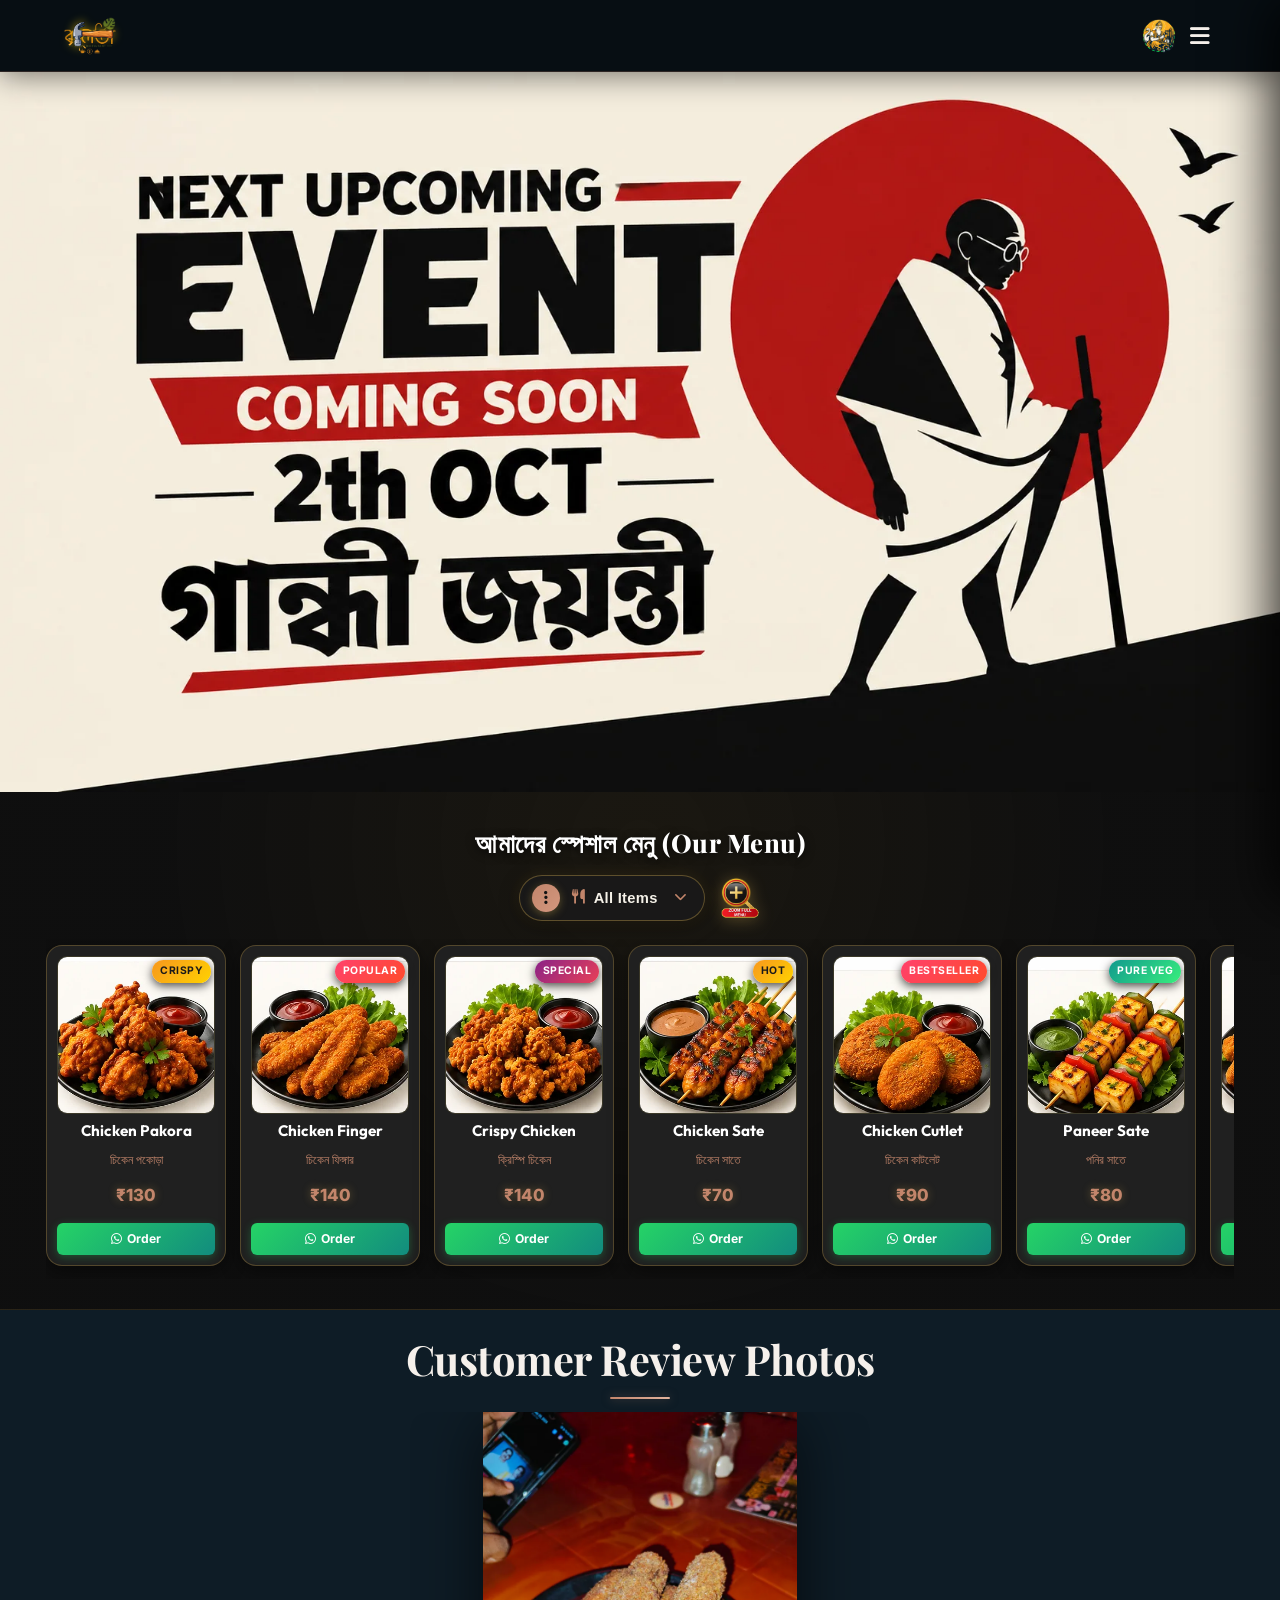
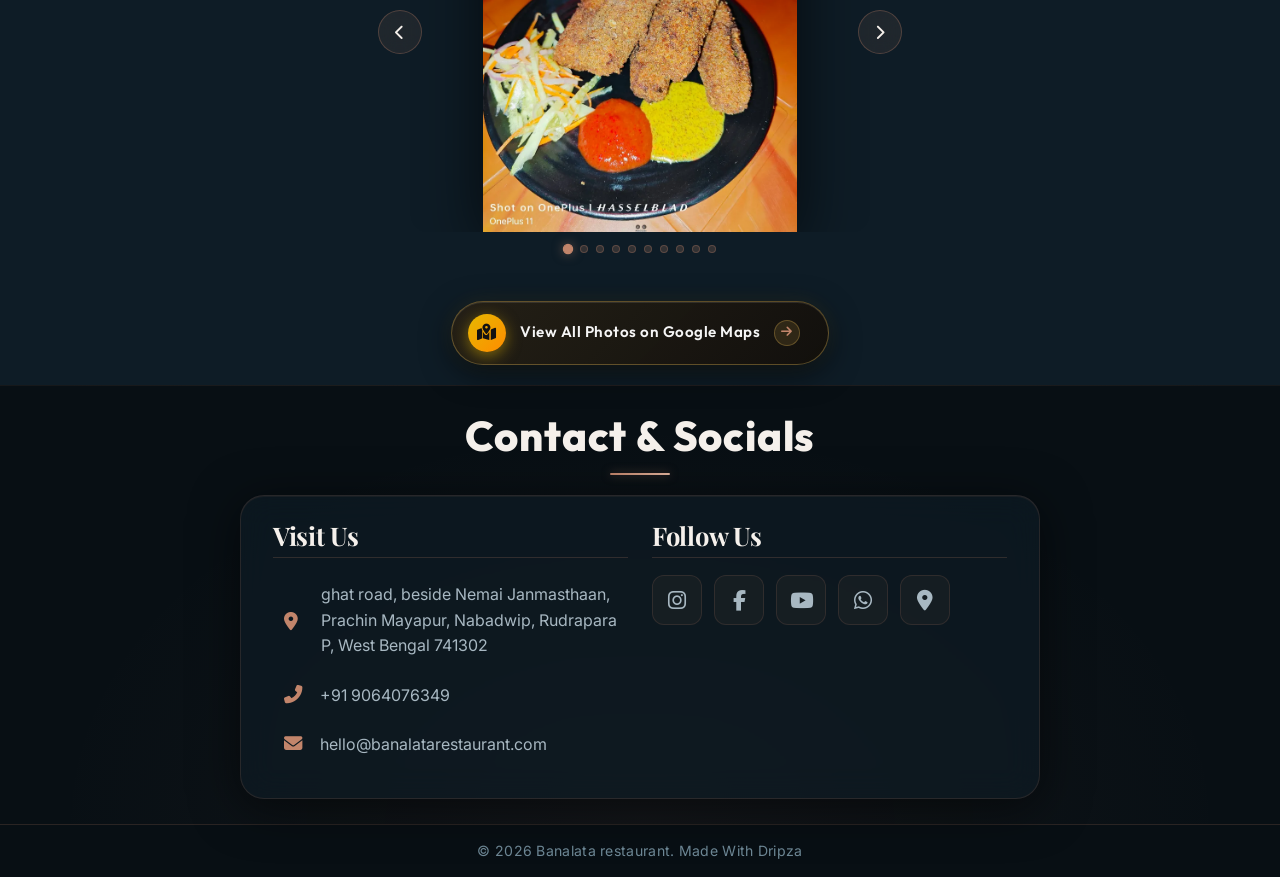
==== commit 1600e10d: "perf: smooth scroll - passive listeners, momentum drag, remove backdrop-filter, pause animation on s" ====
--- a/index.html
+++ b/index.html
@@ -2606,6 +2606,6 @@
         </div>
     </div>
 
-    <script src="script.js?v=1.2"></script>
+    <script src="script.js?v=1.4"></script>
 </body>
 </html>
--- a/styles.css
+++ b/styles.css
@@ -2705,8 +2705,6 @@
     font-size: 0.92rem;
     font-weight: 600;
     cursor: pointer;
-    backdrop-filter: blur(12px);
-    -webkit-backdrop-filter: blur(12px);
     box-shadow: 0 4px 20px rgba(0, 0, 0, 0.45), 0 0 15px rgba(201, 162, 75, 0.15);
     transition: all 0.3s cubic-bezier(0.25, 0.8, 0.25, 1);
     user-select: none;
@@ -2828,6 +2826,9 @@
     padding-right: 4px;
     scrollbar-width: thin;
     scrollbar-color: rgba(201, 162, 75, 0.6) rgba(255, 255, 255, 0.05);
+    will-change: scroll-position;
+    transform: translateZ(0);
+    -webkit-transform: translateZ(0);
 }
 
 .menu-filter-dropdown-list::-webkit-scrollbar {
@@ -2986,13 +2987,16 @@
     overflow-x: auto;
     overflow-y: hidden;
     scroll-behavior: smooth;
-    scroll-snap-type: x mandatory;
+    scroll-snap-type: x proximity;
     -webkit-overflow-scrolling: touch;
     padding: 6px 4px 14px;
     width: 100%;
     cursor: grab;
     scrollbar-width: thin;
     scrollbar-color: rgba(201, 162, 75, 0.6) rgba(255, 255, 255, 0.05);
+    will-change: scroll-position;
+    transform: translateZ(0);
+    -webkit-transform: translateZ(0);
 }
 
 .main-menu-scroll-track:active {
@@ -3019,7 +3023,7 @@
 .food-menu-card {
     flex: 0 0 180px;
     scroll-snap-align: start;
-    background: rgba(32, 32, 32, 0.85);
+    background: #202020;
     border: 1.5px solid rgba(201, 162, 75, 0.3);
     border-radius: 16px;
     overflow: hidden;
@@ -3027,13 +3031,13 @@
     flex-direction: column;
     padding: 10px;
     text-align: center;
-    box-shadow: 0 8px 24px rgba(0, 0, 0, 0.5), inset 0 0 15px rgba(201, 162, 75, 0.04);
-    backdrop-filter: blur(12px);
-    -webkit-backdrop-filter: blur(12px);
+    box-shadow: 0 6px 20px rgba(0, 0, 0, 0.45);
     transition: transform 0.35s cubic-bezier(0.2, 0.8, 0.2, 1), border-color 0.35s ease, box-shadow 0.35s ease;
     animation: floatMenuItem 4.5s ease-in-out infinite alternate;
     user-select: none;
     position: relative;
+    will-change: transform;
+    contain: layout style;
 }
 
 .food-menu-card:nth-child(even) {
@@ -3058,6 +3062,11 @@
     border-color: var(--accent-gold);
     box-shadow: 0 12px 30px rgba(0, 0, 0, 0.7), 0 0 20px rgba(201, 162, 75, 0.45);
 }
+/* Pause card animations while scrolling */
+.main-menu-scroll-track.is-scrolling .food-menu-card {
+    animation-play-state: paused;
+}
+
 
 .food-card-badge {
     position: absolute;
@@ -3385,8 +3394,6 @@
     position: absolute;
     inset: 0;
     background: rgba(0, 0, 0, 0.72);
-    backdrop-filter: blur(12px);
-    -webkit-backdrop-filter: blur(12px);
 }
 
 .full-menu-modal-container {
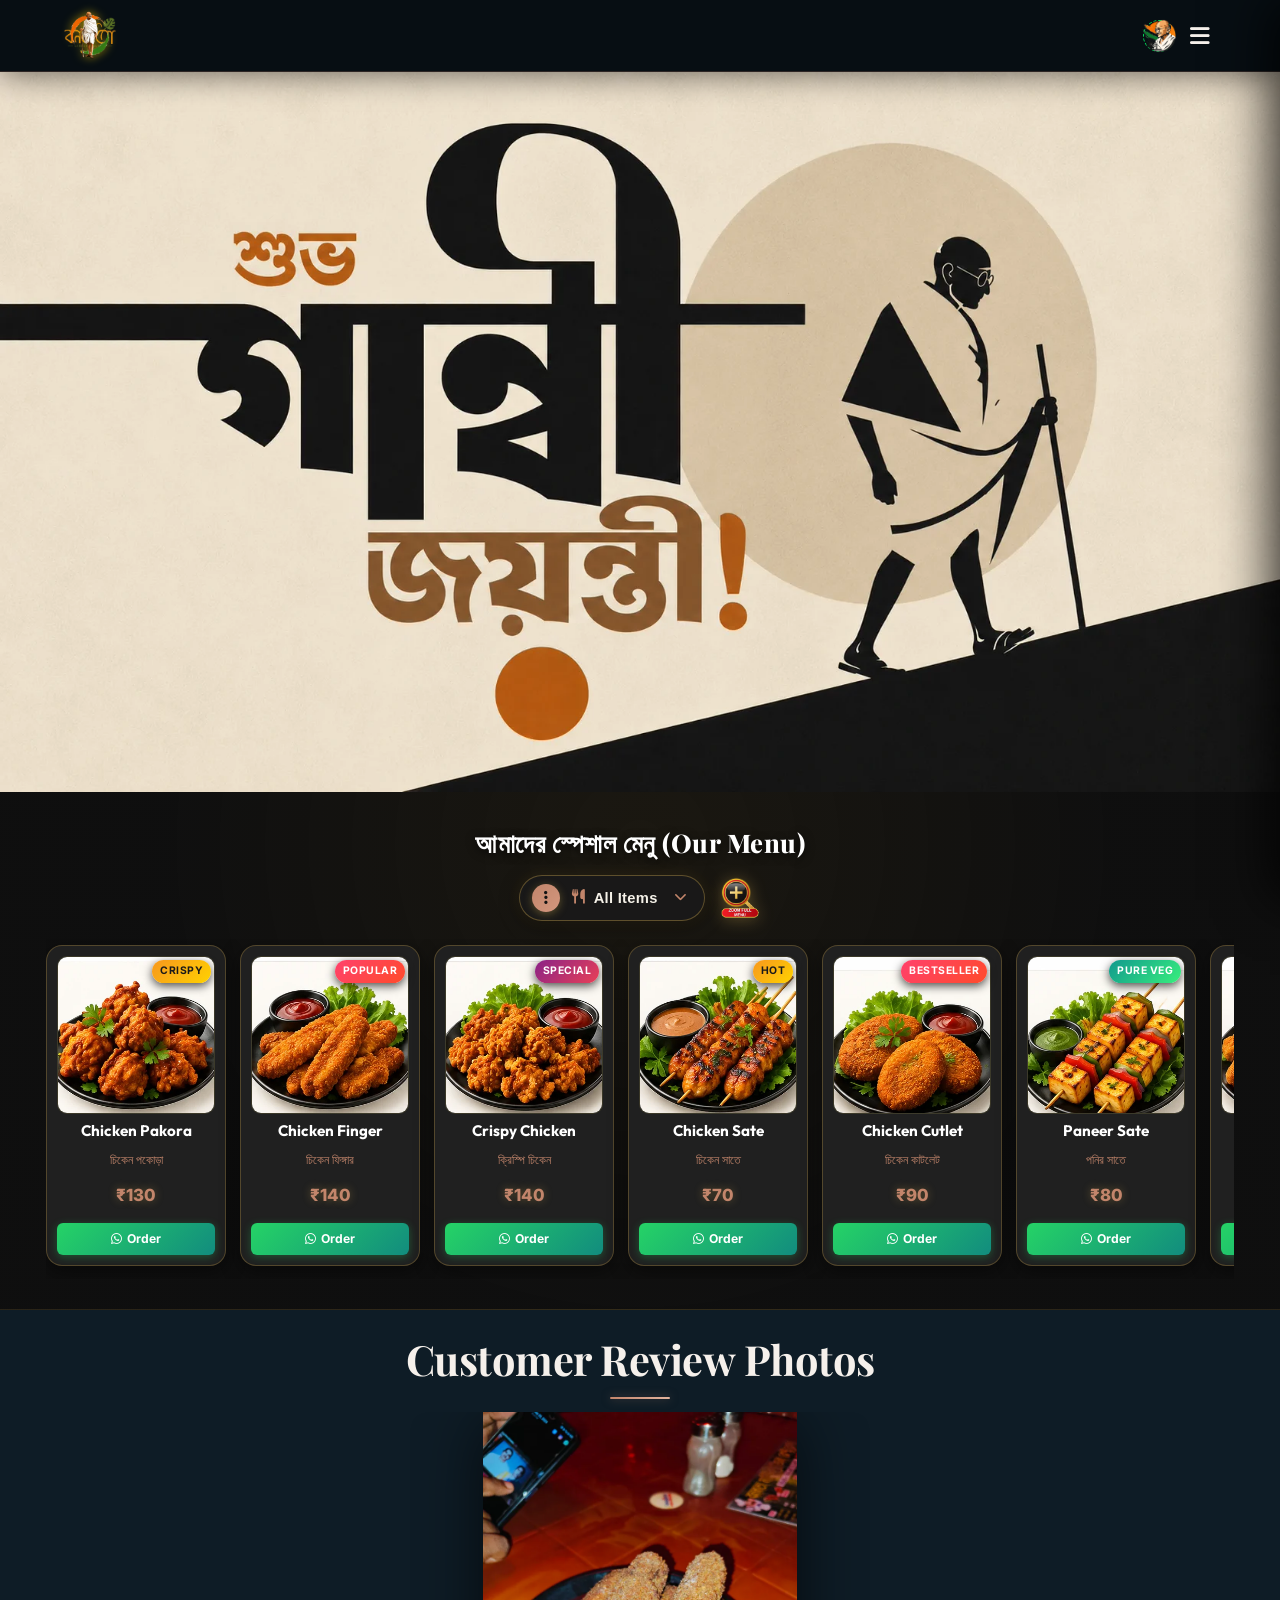
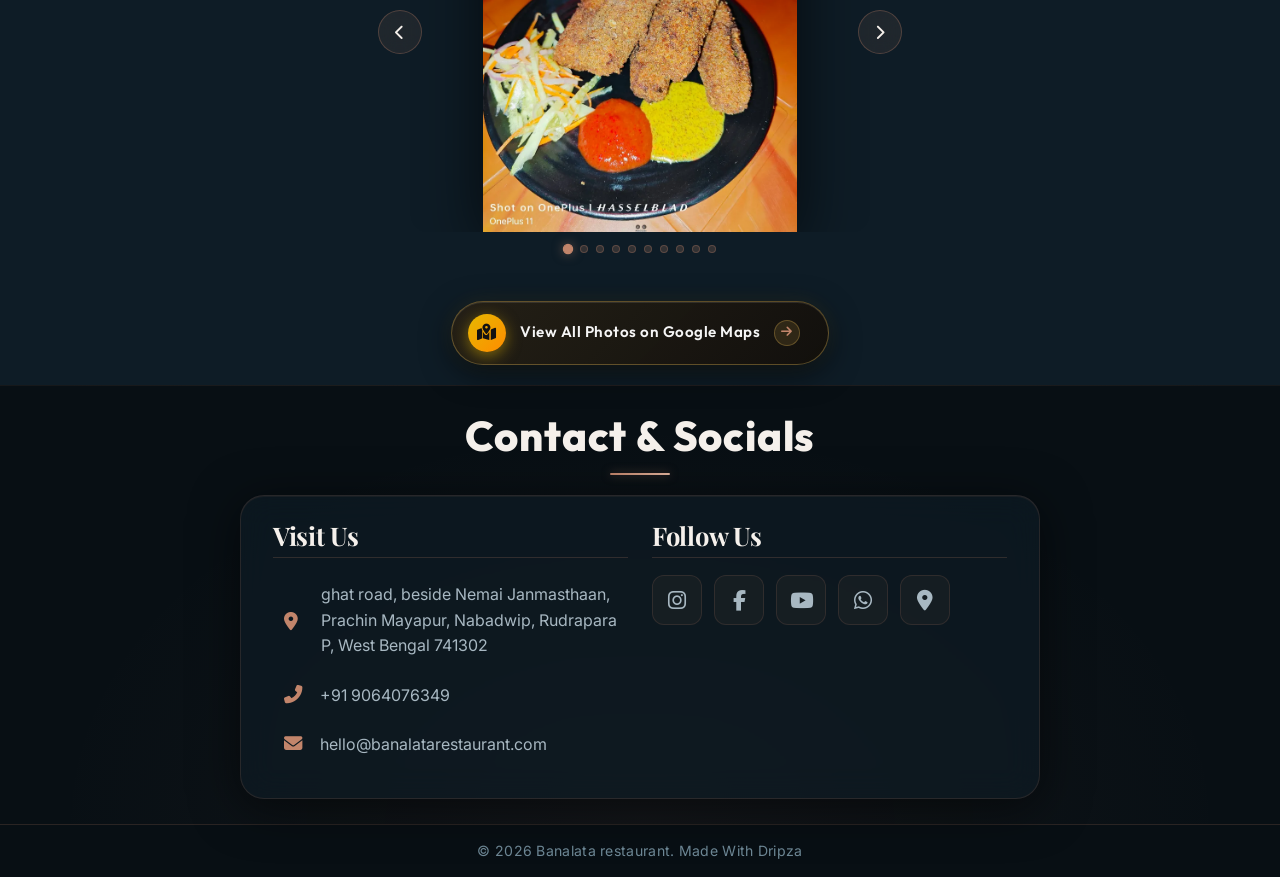
==== commit c989e70f: "update: add Gandhi Jayanti assets and update header" ====
--- a/index.html
+++ b/index.html
@@ -24,13 +24,13 @@
         <div class="logo-container">
             <img src="assets/banalata-logo.webp" alt="Banalata restaurant Logo" class="logo-brand-img">
             <div class="logo-text-wrapper">
-                <span class="animated-football-header" title="Ganesh Chaturthi Special">
-                    <img src="assets/ganesh_run_icon.webp" alt="Ganesh Run Icon" style="object-fit: contain; filter: drop-shadow(0 0 5px rgba(255, 215, 0, 0.6));">
+                <span class="animated-football-header" title="Gandhi Jayanti Special">
+                    <img src="assets/gandhi_jayanti_run_icon.webp" alt="Gandhi Jayanti Run Icon" style="object-fit: contain; filter: drop-shadow(0 0 5px rgba(255, 215, 0, 0.6));">
                 </span>
                 <span class="logo-text">Banalata restaurant</span>
             </div>
         </div>
-        <span class="rath-yatra-header-text">শুভ বিশ্বকর্মা পূজা!</span>
+        <span class="rath-yatra-header-text">শুভ গান্ধী জয়ন্তী!</span>
         <ul class="nav-links">
             <li><a href="#home">Home</a></li>
             <li><a href="#menu">Menu</a></li>
@@ -39,10 +39,10 @@
         </ul>
         <div class="navbar-actions">
             <!-- Promo Button for Poster -->
-            <button class="fifa-btn" id="open-promo-modal-direct-btn" title="Show Ganesh Chaturthi Special Poster">
+            <button class="fifa-btn" id="open-promo-modal-direct-btn" title="Show Gandhi Jayanti Special Poster">
                 <div class="fifa-container">
                     <div class="fifa-magic-ring"></div>
-                    <img src="assets/ganesh_icon.webp" alt="Ganesh Special" class="fifa-svg" style="object-fit: contain;">
+                    <img src="assets/gandhi_jayanti_icon.webp" alt="Gandhi Jayanti Special" class="fifa-svg" style="object-fit: contain;">
                 </div>
             </button>
             
@@ -55,7 +55,7 @@
     <!-- Hero Section -->
     <section id="home" class="hero">
         <div class="hero-bg banner-box">
-            <img src="assets/aj_restaurant_banner_1.webp" alt="AJ Restaurant & Cafe Banner" class="active">
+            <img src="assets/gandhi_jayanti_banner_1.webp" alt="Gandhi Jayanti Banner" class="active">
             <img src="assets/banner_1.webp" alt="Banalata restaurant Banner 1">
             <img src="assets/banner_2.webp" alt="Banalata restaurant Banner 2">
             <img src="assets/banner_3.webp" alt="Banalata restaurant Banner 3">
--- a/styles.css
+++ b/styles.css
@@ -2989,6 +2989,7 @@
     scroll-behavior: smooth;
     scroll-snap-type: x proximity;
     -webkit-overflow-scrolling: touch;
+    touch-action: pan-x pan-y;
     padding: 6px 4px 14px;
     width: 100%;
     cursor: grab;
@@ -4165,3 +4166,10 @@
         font-size: 0.7rem;
     }
 }
+
+/* Mobile touch vertical page scroll compatibility */
+.main-menu-scroll-wrapper,
+.main-menu-scroll-track,
+.main-menu-scroll-track .food-menu-card {
+    touch-action: pan-x pan-y !important;
+}
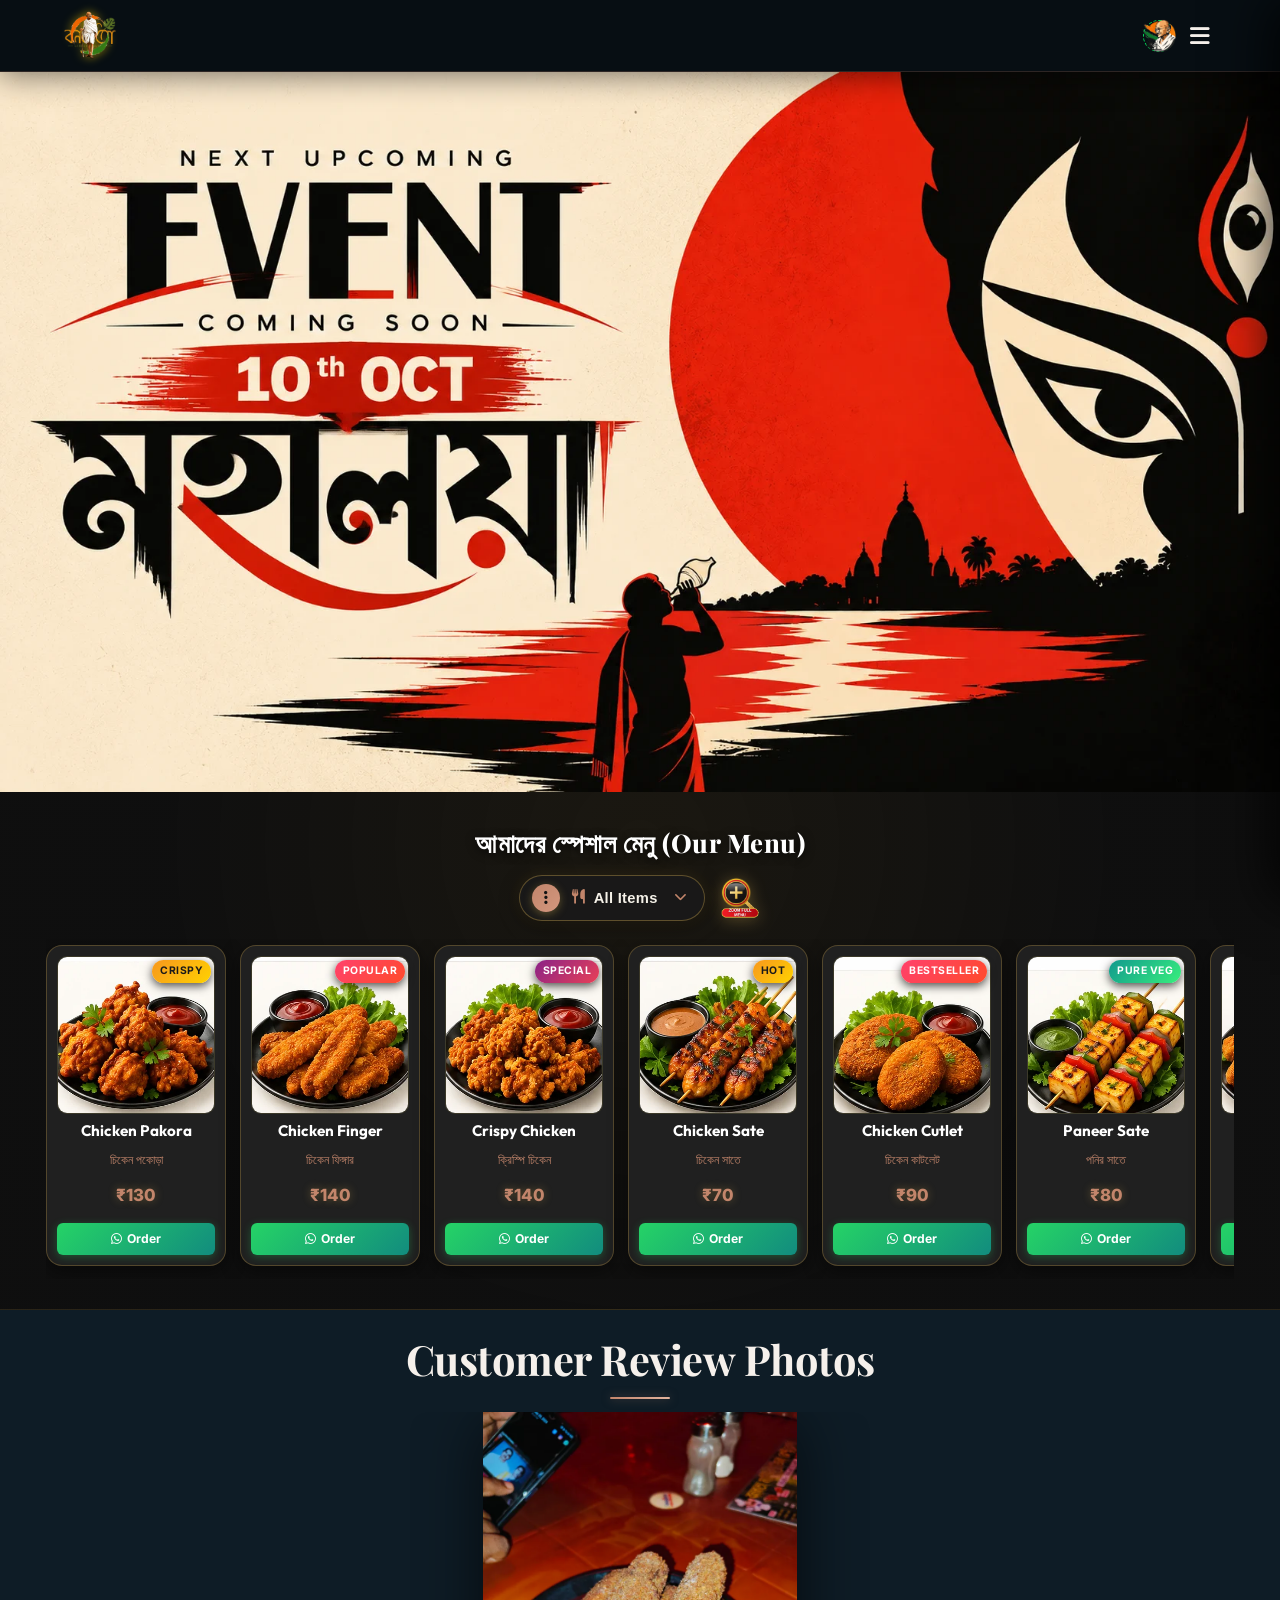
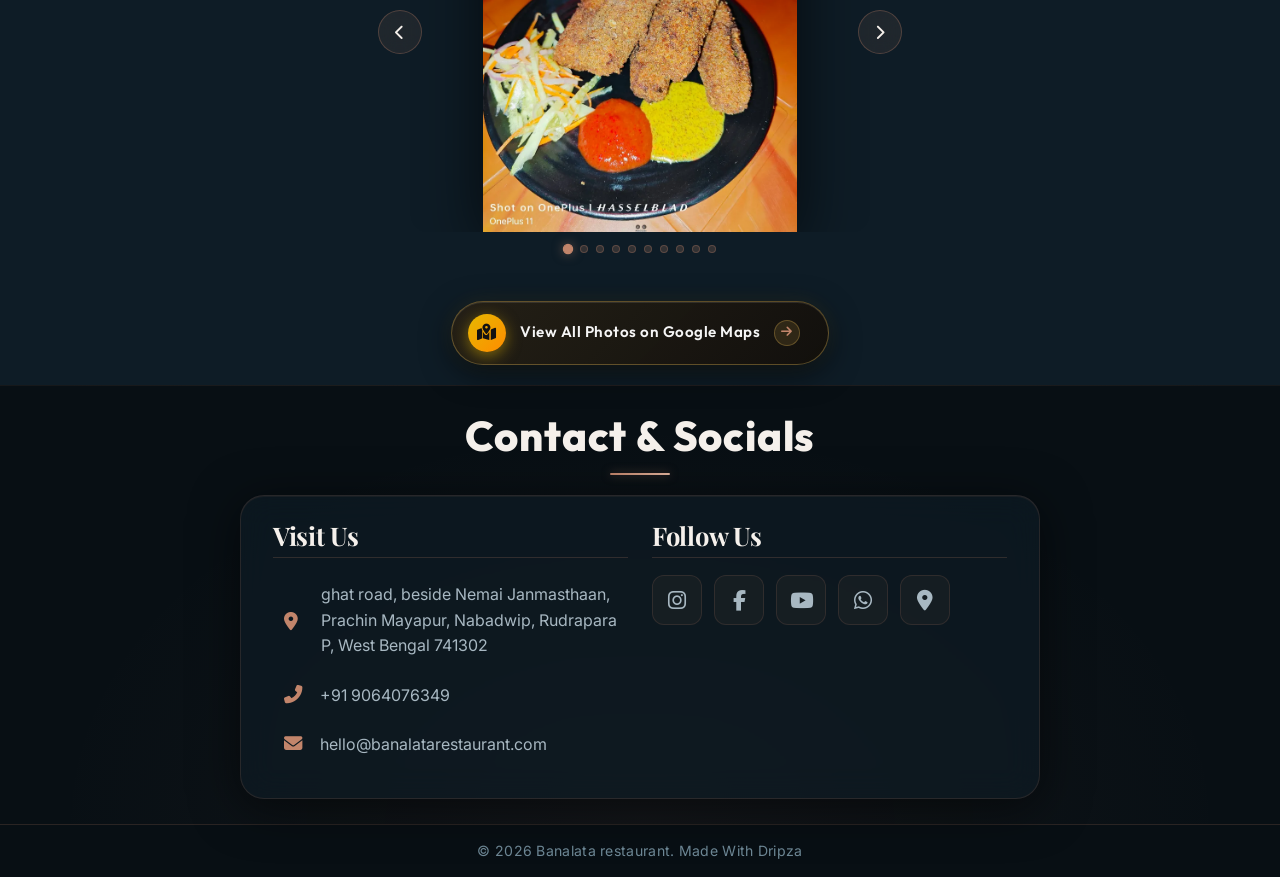
==== commit a2555645: "Update website content and assets" ====
--- a/index.html
+++ b/index.html
@@ -30,7 +30,7 @@
                 <span class="logo-text">Banalata restaurant</span>
             </div>
         </div>
-        <span class="rath-yatra-header-text">শুভ গান্ধী জয়ন্তী!</span>
+        <span class="rath-yatra-header-text">hello evryone</span>
         <ul class="nav-links">
             <li><a href="#home">Home</a></li>
             <li><a href="#menu">Menu</a></li>
@@ -55,7 +55,7 @@
     <!-- Hero Section -->
     <section id="home" class="hero">
         <div class="hero-bg banner-box">
-            <img src="assets/gandhi_jayanti_banner_1.webp" alt="Gandhi Jayanti Banner" class="active">
+            <img src="assets/mahalaya_festival_banner_1.webp" alt="Mahalaya Festival Banner" class="active">
             <img src="assets/banner_1.webp" alt="Banalata restaurant Banner 1">
             <img src="assets/banner_2.webp" alt="Banalata restaurant Banner 2">
             <img src="assets/banner_3.webp" alt="Banalata restaurant Banner 3">
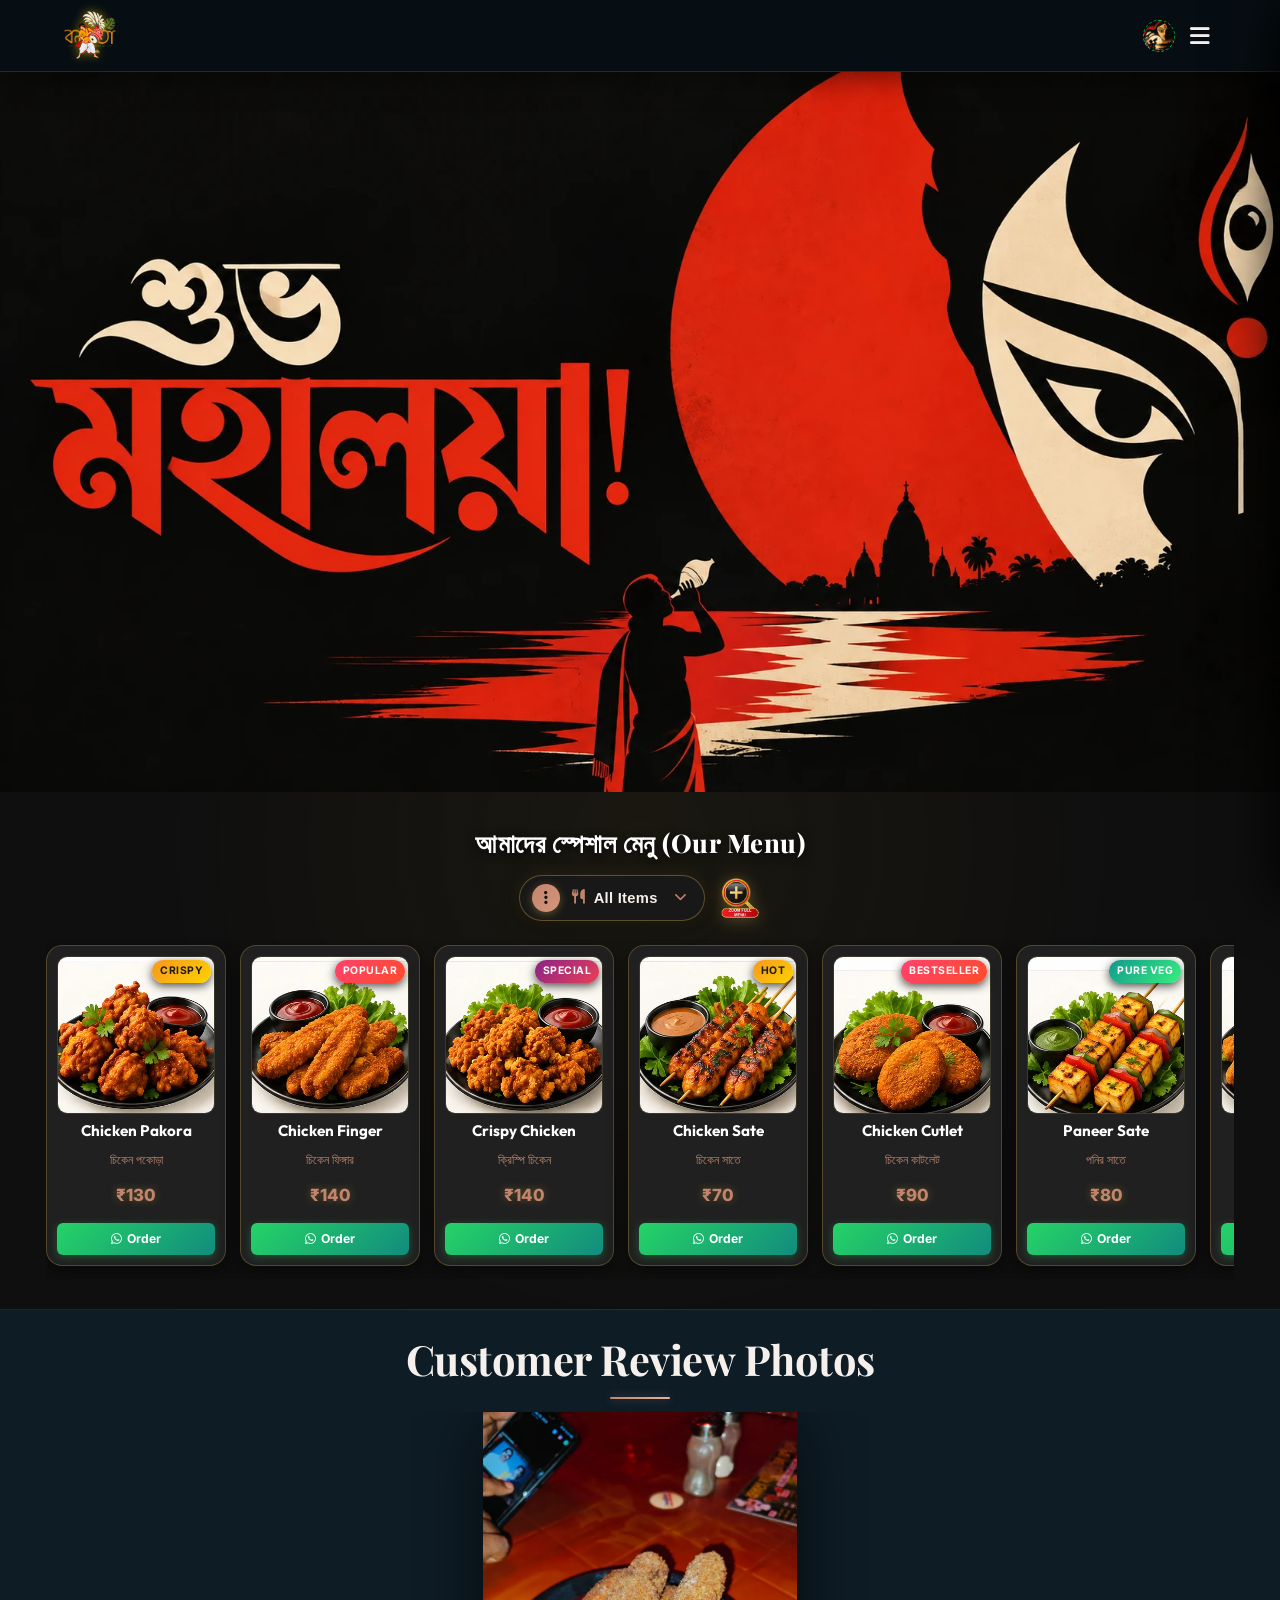
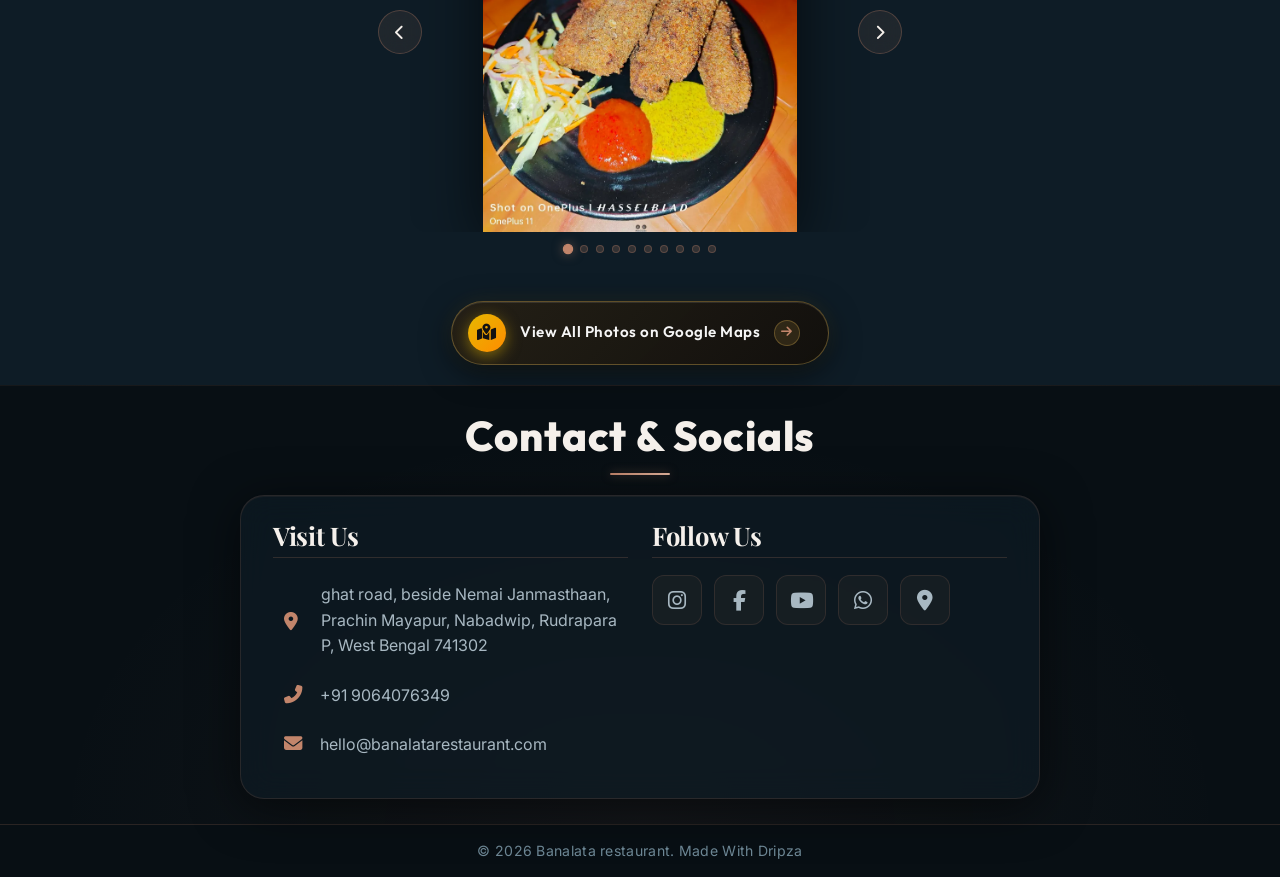
==== commit ffff6ad6: "Update: Mahalaya festival banner and web icons" ====
--- a/index.html
+++ b/index.html
@@ -1,4 +1,4 @@
-﻿<!DOCTYPE html>
+<!DOCTYPE html>
 <html lang="bn">
 <head>
     <meta charset="UTF-8">
@@ -24,13 +24,13 @@
         <div class="logo-container">
             <img src="assets/banalata-logo.webp" alt="Banalata restaurant Logo" class="logo-brand-img">
             <div class="logo-text-wrapper">
-                <span class="animated-football-header" title="Gandhi Jayanti Special">
-                    <img src="assets/gandhi_jayanti_run_icon.webp" alt="Gandhi Jayanti Run Icon" style="object-fit: contain; filter: drop-shadow(0 0 5px rgba(255, 215, 0, 0.6));">
+                <span class="animated-football-header" title="Mahalaya Special">
+                    <img src="assets/mahalaya_web_run_icon.webp" alt="Mahalaya Run Icon" style="object-fit: contain; filter: drop-shadow(0 0 5px rgba(255, 215, 0, 0.6));">
                 </span>
                 <span class="logo-text">Banalata restaurant</span>
             </div>
         </div>
-        <span class="rath-yatra-header-text">hello evryone</span>
+        <span class="rath-yatra-header-text">শুভ মহালয়া!</span>
         <ul class="nav-links">
             <li><a href="#home">Home</a></li>
             <li><a href="#menu">Menu</a></li>
@@ -39,10 +39,10 @@
         </ul>
         <div class="navbar-actions">
             <!-- Promo Button for Poster -->
-            <button class="fifa-btn" id="open-promo-modal-direct-btn" title="Show Gandhi Jayanti Special Poster">
+            <button class="fifa-btn" id="open-promo-modal-direct-btn" title="Show Mahalaya Special Poster">
                 <div class="fifa-container">
                     <div class="fifa-magic-ring"></div>
-                    <img src="assets/gandhi_jayanti_icon.webp" alt="Gandhi Jayanti Special" class="fifa-svg" style="object-fit: contain;">
+                    <img src="assets/mahalaya_web_icon.webp" alt="Mahalaya Special" class="fifa-svg" style="object-fit: contain;">
                 </div>
             </button>
             
@@ -55,7 +55,7 @@
     <!-- Hero Section -->
     <section id="home" class="hero">
         <div class="hero-bg banner-box">
-            <img src="assets/mahalaya_festival_banner_1.webp" alt="Mahalaya Festival Banner" class="active">
+            <img src="assets/festival_special_banner_1.webp" alt="Mahalaya Festival Banner" class="active">
             <img src="assets/banner_1.webp" alt="Banalata restaurant Banner 1">
             <img src="assets/banner_2.webp" alt="Banalata restaurant Banner 2">
             <img src="assets/banner_3.webp" alt="Banalata restaurant Banner 3">
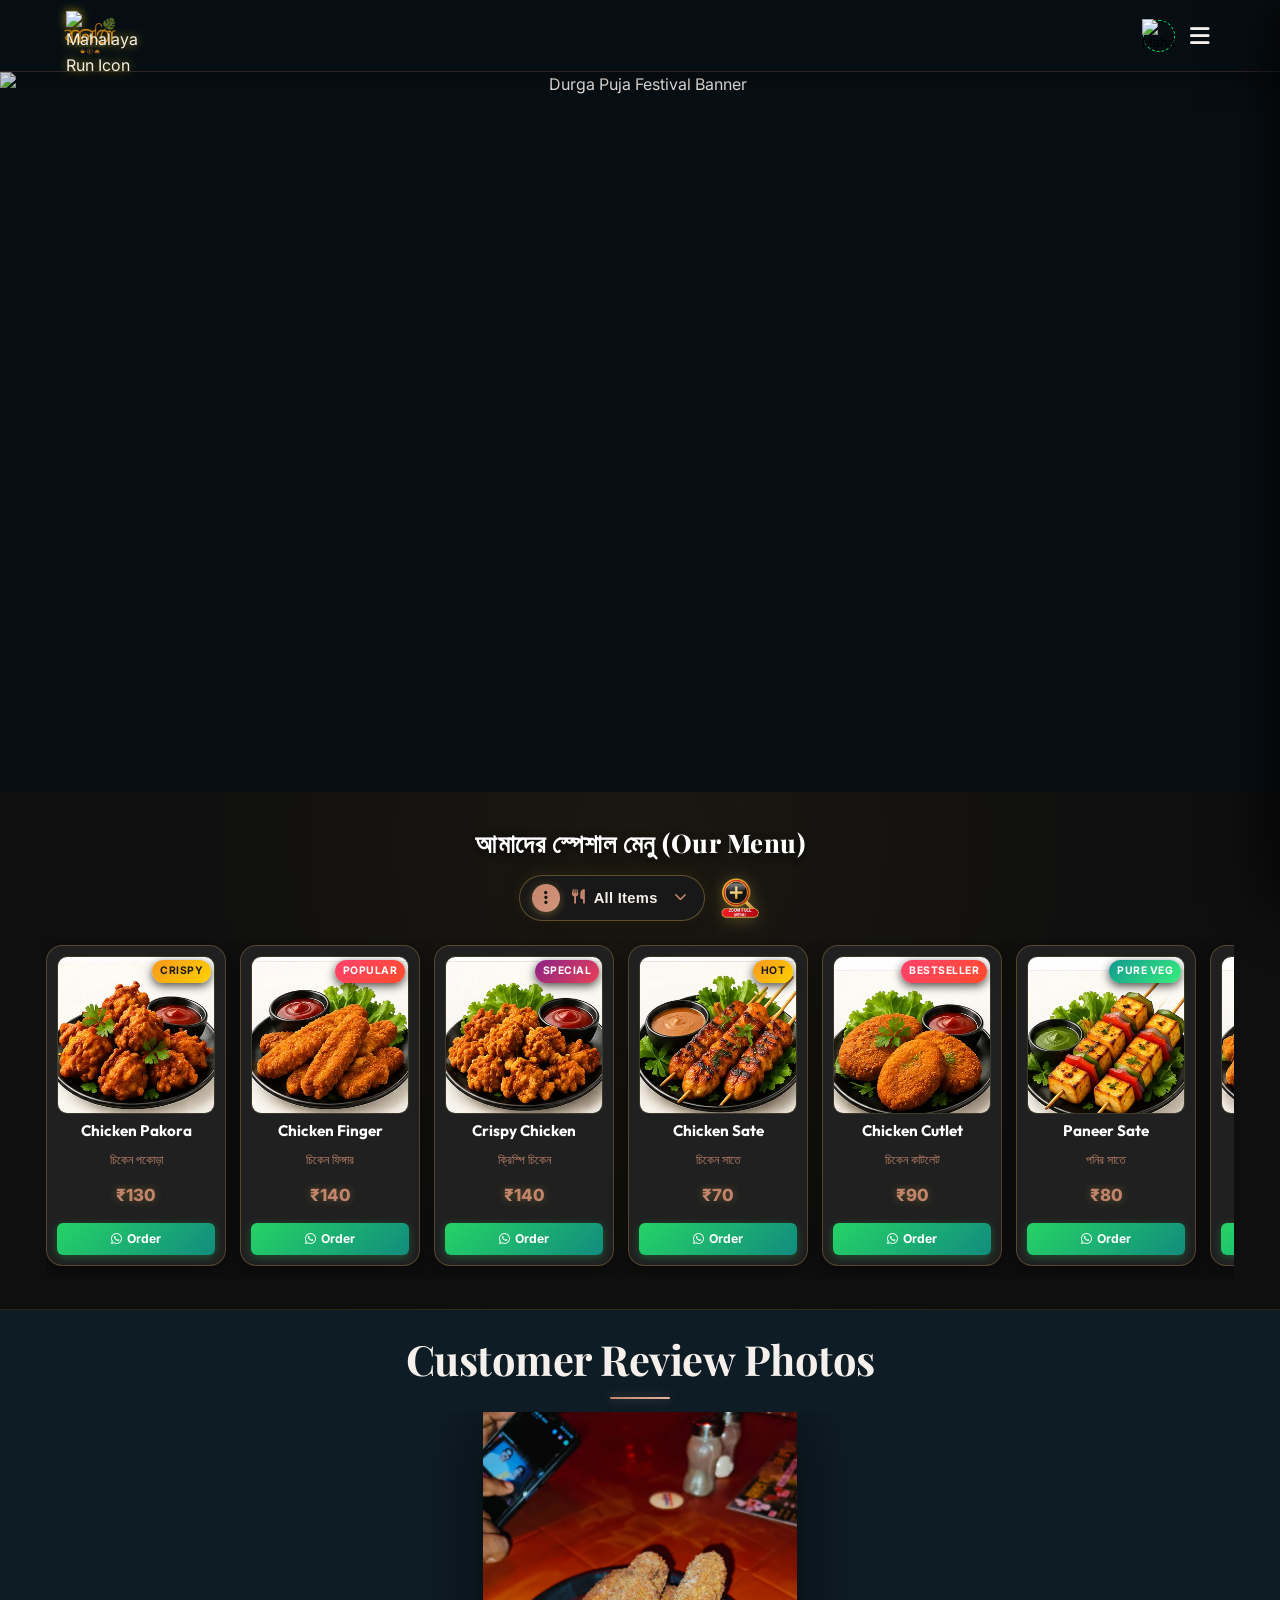
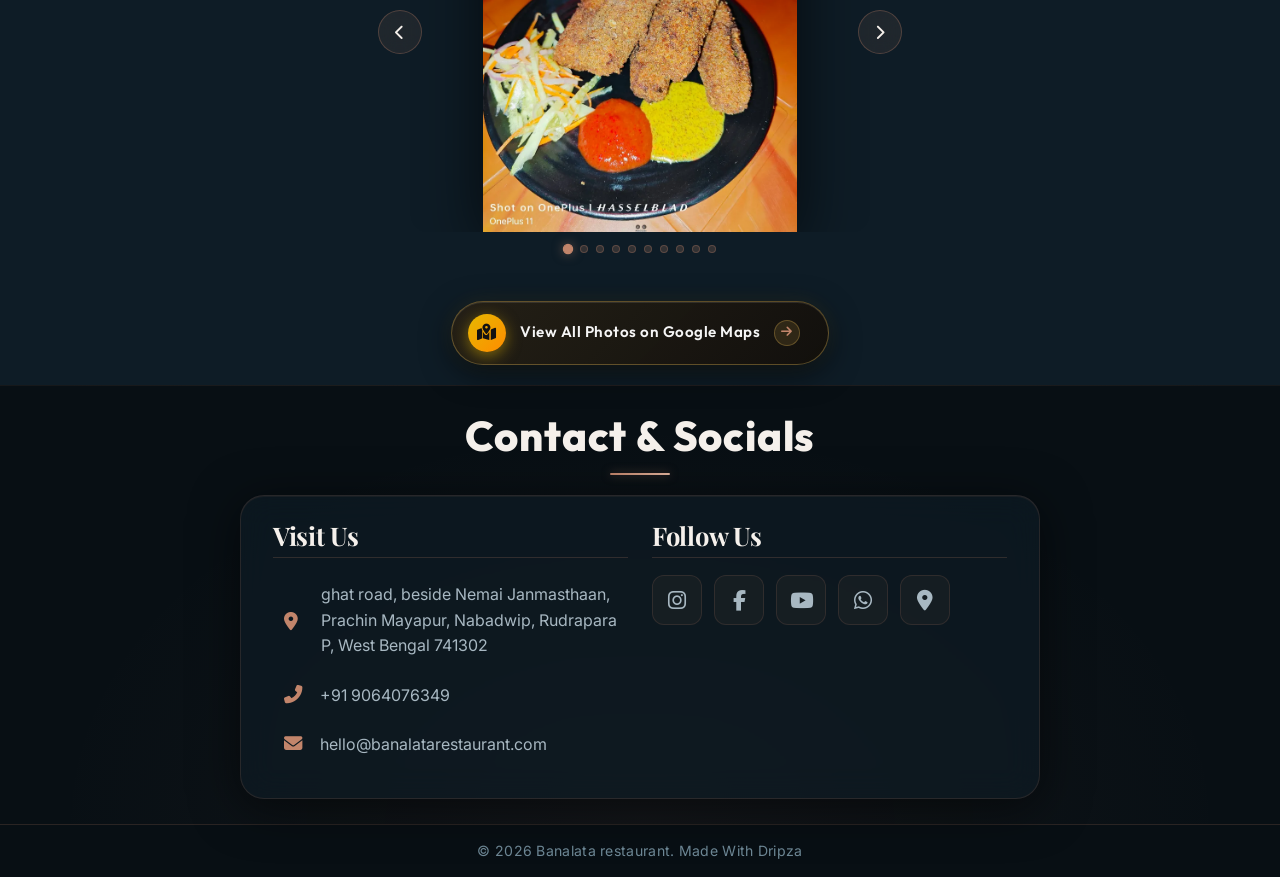
==== commit ebae8acb: "update" ====
--- a/index.html
+++ b/index.html
@@ -1,4 +1,4 @@
-<!DOCTYPE html>
+﻿<!DOCTYPE html>
 <html lang="bn">
 <head>
     <meta charset="UTF-8">
@@ -25,12 +25,12 @@
             <img src="assets/banalata-logo.webp" alt="Banalata restaurant Logo" class="logo-brand-img">
             <div class="logo-text-wrapper">
                 <span class="animated-football-header" title="Mahalaya Special">
-                    <img src="assets/mahalaya_web_run_icon.webp" alt="Mahalaya Run Icon" style="object-fit: contain; filter: drop-shadow(0 0 5px rgba(255, 215, 0, 0.6));">
+                    <img src="assets/durga_puja_web_run_icon.webp" alt="Mahalaya Run Icon" style="object-fit: contain; filter: drop-shadow(0 0 5px rgba(255, 215, 0, 0.6));">
                 </span>
                 <span class="logo-text">Banalata restaurant</span>
             </div>
         </div>
-        <span class="rath-yatra-header-text">শুভ মহালয়া!</span>
+        <span class="rath-yatra-header-text">শুভ শারদীয়া দুর্গাপূজা</span>
         <ul class="nav-links">
             <li><a href="#home">Home</a></li>
             <li><a href="#menu">Menu</a></li>
@@ -42,7 +42,7 @@
             <button class="fifa-btn" id="open-promo-modal-direct-btn" title="Show Mahalaya Special Poster">
                 <div class="fifa-container">
                     <div class="fifa-magic-ring"></div>
-                    <img src="assets/mahalaya_web_icon.webp" alt="Mahalaya Special" class="fifa-svg" style="object-fit: contain;">
+                    <img src="assets/durga_puja_web_icon.webp" alt="Mahalaya Special" class="fifa-svg" style="object-fit: contain;">
                 </div>
             </button>
             
@@ -55,7 +55,7 @@
     <!-- Hero Section -->
     <section id="home" class="hero">
         <div class="hero-bg banner-box">
-            <img src="assets/festival_special_banner_1.webp" alt="Mahalaya Festival Banner" class="active">
+            <img src="assets/modern_durga_puja_greeting_banner.webp" alt="Durga Puja Festival Banner" class="active">
             <img src="assets/banner_1.webp" alt="Banalata restaurant Banner 1">
             <img src="assets/banner_2.webp" alt="Banalata restaurant Banner 2">
             <img src="assets/banner_3.webp" alt="Banalata restaurant Banner 3">
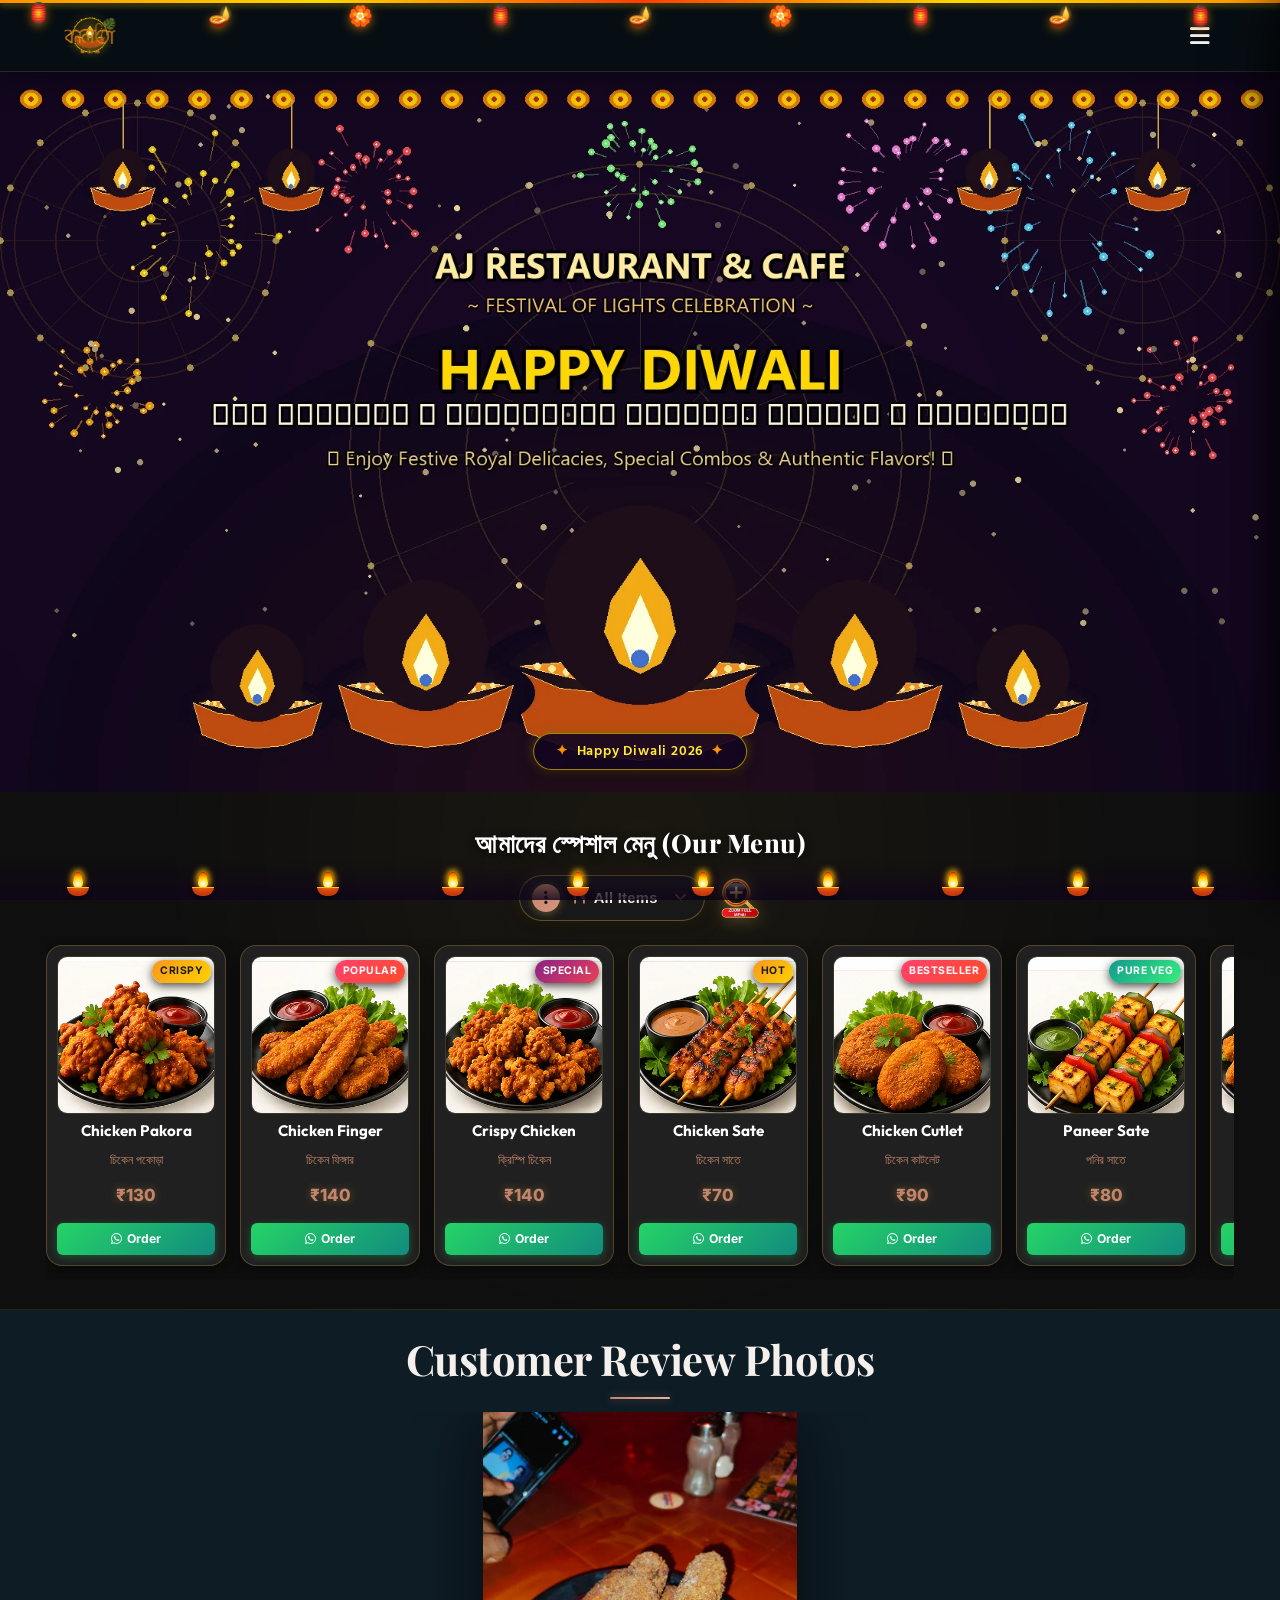
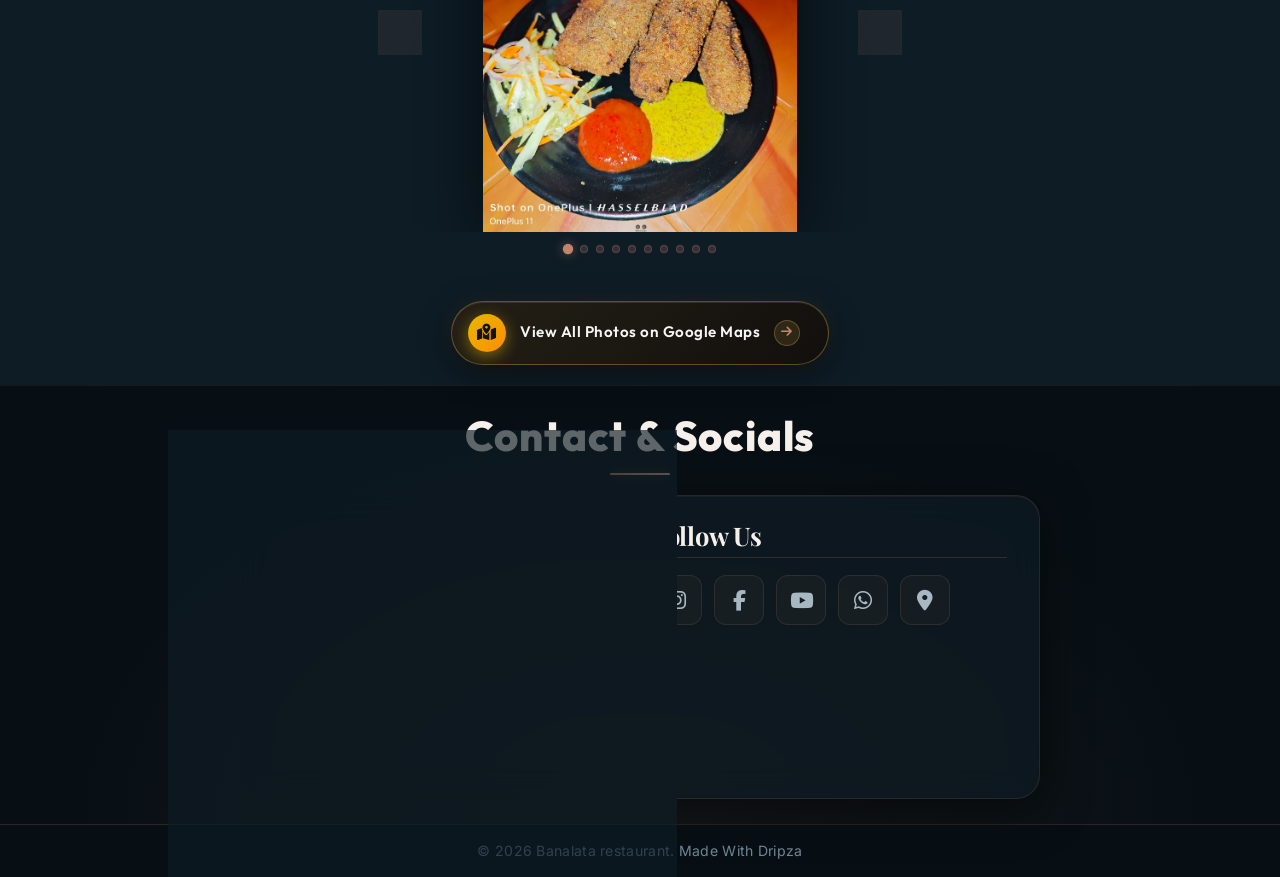
==== commit 1c800fa8: "update" ====
--- a/index.html
+++ b/index.html
@@ -5,14 +5,15 @@
     <meta name="viewport" content="width=device-width, initial-scale=1.0">
     <title>Banalata restaurant</title>
     <link rel="icon" type="image/png" href="assets/banalata-logo.webp">
-    <link href="https://fonts.googleapis.com/css2?family=Playfair+Display:wght@400;600;700;800&family=Outfit:wght@300;400;600;800&family=Inter:wght@300;400;500;600&display=swap" rel="stylesheet">
+    <link href="https://fonts.googleapis.com/css2?family=Playfair+Display:wght@400;600;700;800&family=Outfit:wght@300;400;600;800&family=Inter:wght@300;400;500;600&family=Hind+Siliguri:wght@400;600;700&display=swap" rel="stylesheet">
     <link rel="stylesheet" href="https://cdnjs.cloudflare.com/ajax/libs/font-awesome/6.4.0/css/all.min.css">
     <link rel="stylesheet" href="styles.css?v=1.3">
 </head>
-<body class="no-scroll">
+<body class="no-scroll diwali-theme">
     <!-- Preloader Screen -->
     <div id="preloader">
         <div class="preloader-content">
+            <div class="preloader-diya-glow">🪔</div>
             <h1 class="preloader-title">Welcome to <br><span class="highlight">Banalata restaurant</span></h1>
             <div class="preloader-loader">
                 <div class="loader-bar"></div>
@@ -20,17 +21,32 @@
         </div>
     </div>
     <!-- Navbar -->
+        <!-- Hanging Decorative Diwali Toran & Lanterns -->
+    <div class="diwali-hanging-toran" aria-hidden="true">
+        <div class="toran-string"></div>
+        <div class="toran-items">
+            <span class="toran-lantern tl1">🏮</span>
+            <span class="toran-diya td1">🪔</span>
+            <span class="toran-flower tf1">🏵️</span>
+            <span class="toran-lantern tl2">🏮</span>
+            <span class="toran-diya td2">🪔</span>
+            <span class="toran-flower tf2">🏵️</span>
+            <span class="toran-lantern tl3">🏮</span>
+            <span class="toran-diya td3">🪔</span>
+            <span class="toran-lantern tl4">🏮</span>
+        </div>
+    </div>
     <nav class="navbar">
         <div class="logo-container">
             <img src="assets/banalata-logo.webp" alt="Banalata restaurant Logo" class="logo-brand-img">
             <div class="logo-text-wrapper">
-                <span class="animated-football-header" title="Mahalaya Special">
-                    <img src="assets/durga_puja_web_run_icon.webp" alt="Mahalaya Run Icon" style="object-fit: contain; filter: drop-shadow(0 0 5px rgba(255, 215, 0, 0.6));">
+                <span class="animated-football-header" title="Diwali Celebration">
+                    <img src="assets/diwali_run_icon.webp" alt="Mahalaya Run Icon" style="object-fit: contain; filter: drop-shadow(0 0 5px rgba(255, 215, 0, 0.6));">
                 </span>
                 <span class="logo-text">Banalata restaurant</span>
             </div>
         </div>
-        <span class="rath-yatra-header-text">শুভ শারদীয়া দুর্গাপূজা</span>
+        <span class="rath-yatra-header-text diwali-header-text">✨ শুভ দীপাবলি ও কালীপূজা 🪔</span>
         <ul class="nav-links">
             <li><a href="#home">Home</a></li>
             <li><a href="#menu">Menu</a></li>
@@ -39,13 +55,6 @@
         </ul>
         <div class="navbar-actions">
             <!-- Promo Button for Poster -->
-            <button class="fifa-btn" id="open-promo-modal-direct-btn" title="Show Mahalaya Special Poster">
-                <div class="fifa-container">
-                    <div class="fifa-magic-ring"></div>
-                    <img src="assets/durga_puja_web_icon.webp" alt="Mahalaya Special" class="fifa-svg" style="object-fit: contain;">
-                </div>
-            </button>
-            
             <div class="hamburger">
                 <i class="fas fa-bars"></i>
             </div>
@@ -55,7 +64,7 @@
     <!-- Hero Section -->
     <section id="home" class="hero">
         <div class="hero-bg banner-box">
-            <img src="assets/modern_durga_puja_greeting_banner.webp" alt="Durga Puja Festival Banner" class="active">
+            <img src="assets/diwali_greeting_banner.webp" alt="Happy Diwali Festival Banner" class="active">
             <img src="assets/banner_1.webp" alt="Banalata restaurant Banner 1">
             <img src="assets/banner_2.webp" alt="Banalata restaurant Banner 2">
             <img src="assets/banner_3.webp" alt="Banalata restaurant Banner 3">
@@ -70,6 +79,11 @@
             <img src="assets/banner_12.webp" alt="Banalata restaurant Banner 12">
             <img src="assets/banner_13.webp" alt="Banalata restaurant Banner 13">
             <div class="overlay"></div>
+        </div>
+        <!-- Interactive Diwali Fireworks Canvas Overlay -->
+        <canvas id="diwali-fireworks-canvas"></canvas>
+        <div class="hero-diwali-badge">
+            <span class="sparkle-star">✦</span> Happy Diwali 2026 <span class="sparkle-star">✦</span>
         </div>
         <!-- Click/Hover Zones for Banner Control -->
         <div class="hero-nav-zone left-zone" title="Previous Image"></div>
@@ -2597,15 +2611,19 @@
         <div class="msg-status-container" id="msg-status-container"></div>
     </div>
 
-    <!-- Promo Poster Modal -->
-    <div class="promo-modal" id="promo-modal">
-        <div class="promo-modal-overlay"></div>
-        <div class="promo-modal-content">
-            <button class="promo-modal-close" id="close-promo-modal-btn" aria-label="Close Promo Modal"><i class="fas fa-times"></i></button>
-            <img src="assets/promo_poster.webp" alt="Rakhi Purnima Celebration" class="promo-poster-img">
-        </div>
+        <!-- Interactive Diwali Diya Bar along bottom -->
+    <div class="diwali-diya-bar" id="diwali-diya-bar" title="Interactive Diwali Diyas - Click to Light / Extinguish">
+        <div class="interactive-diya-item"><div class="diya-flame"></div><div class="diya-pot"></div></div>
+        <div class="interactive-diya-item"><div class="diya-flame"></div><div class="diya-pot"></div></div>
+        <div class="interactive-diya-item"><div class="diya-flame"></div><div class="diya-pot"></div></div>
+        <div class="interactive-diya-item"><div class="diya-flame"></div><div class="diya-pot"></div></div>
+        <div class="interactive-diya-item"><div class="diya-flame"></div><div class="diya-pot"></div></div>
+        <div class="interactive-diya-item"><div class="diya-flame"></div><div class="diya-pot"></div></div>
+        <div class="interactive-diya-item"><div class="diya-flame"></div><div class="diya-pot"></div></div>
+        <div class="interactive-diya-item"><div class="diya-flame"></div><div class="diya-pot"></div></div>
+        <div class="interactive-diya-item"><div class="diya-flame"></div><div class="diya-pot"></div></div>
+        <div class="interactive-diya-item"><div class="diya-flame"></div><div class="diya-pot"></div></div>
     </div>
-
     <script src="script.js?v=1.4"></script>
-</body>
+    </body>
 </html>
--- a/styles.css
+++ b/styles.css
@@ -101,6 +101,8 @@
 }
 
 .logo-brand-img {
+    position: relative;
+    z-index: 1002;
     height: 52px;
     width: auto;
     object-fit: contain;
@@ -4173,3 +4175,280 @@
 .main-menu-scroll-track .food-menu-card {
     touch-action: pan-x pan-y !important;
 }
+
+/* ============================================================
+   DIWALI FESTIVAL THEME STYLES (DARK THEME - দীপাবলি ও কালীপূজা)
+   Optimized for All Devices: Desktop, iPhone & Low-End Android
+   ============================================================ */
+
+/* Preloader Diya Enhancement */
+.preloader-diya-glow {
+    font-size: 3rem;
+    margin-bottom: 8px;
+    animation: diyaPulseGlow 1.8s infinite ease-in-out;
+    filter: drop-shadow(0 0 12px #ffb300);
+    will-change: transform;
+}
+
+.preloader-subtitle {
+    font-family: 'Hind Siliguri', 'Outfit', sans-serif;
+    color: #ffca28;
+    font-size: 1.1rem;
+    font-weight: 600;
+    margin-top: 6px;
+    letter-spacing: 0.5px;
+    text-shadow: 0 0 10px rgba(255, 202, 40, 0.6);
+}
+
+@keyframes diyaPulseGlow {
+    0%, 100% { transform: scale(1) translateZ(0); filter: drop-shadow(0 0 10px #ff9100); }
+    50% { transform: scale(1.12) translateZ(0); filter: drop-shadow(0 0 20px #ffd700); }
+}
+
+/* Hanging Festive Toran & Lanterns */
+.diwali-hanging-toran {
+    position: fixed;
+    top: 0;
+    left: 0;
+    width: 100%;
+    height: 44px;
+    z-index: 1001;
+    pointer-events: none;
+    overflow: hidden;
+    transform: translateZ(0);
+}
+
+.toran-string {
+    position: absolute;
+    top: 0;
+    left: 0;
+    width: 100%;
+    height: 3px;
+    background: linear-gradient(90deg, #ff9100, #ffd700, #ff3d00, #ffd700, #ff9100);
+    box-shadow: 0 2px 6px rgba(255, 215, 0, 0.5);
+}
+
+.toran-items {
+    display: flex;
+    justify-content: space-around;
+    align-items: flex-start;
+    padding: 0 10px;
+    width: 100%;
+}
+
+.toran-items span {
+    display: inline-block;
+    transform-origin: top center;
+    font-size: 1.25rem;
+    filter: drop-shadow(0 2px 5px rgba(255, 150, 0, 0.6));
+    will-change: transform;
+}
+
+.toran-lantern { animation: toranSway 3.2s infinite ease-in-out; }
+.toran-diya { animation: toranSway 2.8s infinite ease-in-out reverse; }
+.toran-flower { animation: toranSway 3.6s infinite ease-in-out; font-size: 1rem; }
+
+.tl1 { animation-delay: 0s; position: relative; left: -42px; top: -3px; }
+.td1 { animation-delay: 0.4s; }
+.tf1 { animation-delay: 0.8s; }
+.tl2 { animation-delay: 1.2s; }
+.td2 { animation-delay: 1.6s; }
+.tf2 { animation-delay: 0.3s; }
+.tl3 { animation-delay: 0.9s; }
+.td3 { animation-delay: 1.4s; }
+.tl4 { animation-delay: 0.2s; }
+
+@keyframes toranSway {
+    0%, 100% { transform: rotate(-8deg) translateZ(0); }
+    50% { transform: rotate(8deg) translateZ(0); }
+}
+
+/* Diwali Header Text (Dark Theme - Royal Gold Shimmer) */
+.diwali-header-text {
+    font-family: 'Hind Siliguri', 'Playfair Display', serif !important;
+    font-size: 1.25rem !important;
+    font-weight: 700 !important;
+    color: #FFE082 !important;
+    background: linear-gradient(90deg, #FFE082 0%, #FFB300 40%, #FFF8E1 60%, #FF9100 100%) !important;
+    -webkit-background-clip: text !important;
+    -webkit-text-fill-color: transparent !important;
+    filter: drop-shadow(0 0 8px rgba(255, 179, 0, 0.6));
+    letter-spacing: 0.5px;
+}
+
+/* Hero Section Diwali Additions */
+#diwali-fireworks-canvas {
+    position: absolute;
+    inset: 0;
+    width: 100%;
+    height: 100%;
+    z-index: 2;
+    pointer-events: auto;
+    cursor: crosshair;
+    contain: strict;
+}
+
+.hero-diwali-badge {
+    position: absolute;
+    bottom: 22px;
+    left: 50%;
+    transform: translateX(-50%) translateZ(0);
+    z-index: 3;
+    background: rgba(20, 6, 32, 0.92);
+    border: 1.5px solid rgba(255, 215, 0, 0.6);
+    border-radius: 30px;
+    padding: 6px 18px;
+    font-family: 'Hind Siliguri', 'Outfit', sans-serif;
+    color: #ffeb3b;
+    font-size: 0.88rem;
+    font-weight: 600;
+    letter-spacing: 0.8px;
+    white-space: nowrap;
+    box-shadow: 0 4px 15px rgba(0, 0, 0, 0.5), 0 0 12px rgba(255, 215, 0, 0.3);
+    pointer-events: none;
+    animation: badgeFloat 3.5s infinite ease-in-out;
+}
+
+.sparkle-star {
+    color: #ff9100;
+    margin: 0 4px;
+    display: inline-block;
+}
+
+@keyframes badgeFloat {
+    0%, 100% { transform: translateX(-50%) translateY(0) translateZ(0); }
+    50% { transform: translateX(-50%) translateY(-5px) translateZ(0); }
+}
+
+/* Interactive Diya Bar along bottom of the screen */
+.diwali-diya-bar {
+    position: fixed;
+    bottom: 0;
+    left: 0;
+    width: 100%;
+    height: 38px;
+    z-index: 9980;
+    display: flex;
+    justify-content: space-around;
+    align-items: flex-end;
+    padding: 0 15px 4px 15px;
+    pointer-events: none;
+    background: linear-gradient(to top, rgba(16, 5, 25, 0.85) 0%, rgba(16, 5, 25, 0) 100%);
+    contain: layout paint;
+}
+
+.interactive-diya-item {
+    pointer-events: auto;
+    cursor: pointer;
+    display: flex;
+    flex-direction: column;
+    align-items: center;
+    transition: transform 0.2s ease-out;
+    user-select: none;
+    will-change: transform;
+}
+
+.interactive-diya-item:hover {
+    transform: scale(1.25) translateY(-3px) translateZ(0);
+}
+
+.diya-flame {
+    width: 10px;
+    height: 15px;
+    background: radial-gradient(circle at 50% 80%, #fff 0%, #ffd700 45%, #ff4500 85%, transparent 100%);
+    border-radius: 50% 50% 25% 25% / 70% 70% 30% 30%;
+    box-shadow: 0 0 8px #ff9100, 0 -2px 6px #ffd700;
+    animation: diyaFlameFlicker 0.2s infinite alternate ease-in-out;
+    transform-origin: bottom center;
+    transition: opacity 0.3s ease, transform 0.3s ease;
+    will-change: transform, opacity;
+}
+
+.diya-pot {
+    width: 22px;
+    height: 9px;
+    background: linear-gradient(180deg, #d84315 0%, #bf360c 100%);
+    border-radius: 0 0 14px 14px;
+    border-top: 1.5px solid #ffca28;
+    box-shadow: 0 2px 4px rgba(0, 0, 0, 0.5);
+}
+
+.interactive-diya-item.unlit .diya-flame {
+    opacity: 0;
+    transform: scale(0.2);
+}
+
+@keyframes diyaFlameFlicker {
+    0% { transform: scale(1) rotate(-1deg) translateZ(0); }
+    100% { transform: scale(1.06, 0.95) rotate(1.5deg) translateZ(0); }
+}
+
+@media (max-width: 768px) {
+    .diwali-diya-bar {
+        height: 30px;
+        padding-bottom: 2px;
+    }
+    .interactive-diya-item:nth-child(n+7) {
+        display: none !important;
+    }
+    .diya-flame {
+        width: 8px;
+        height: 12px;
+    }
+    .diya-pot {
+        width: 17px;
+        height: 7px;
+    }
+}
+/* Sparkler Cursor Trail Particle (Desktop only) */
+.diwali-sparkler-dot {
+    position: fixed;
+    pointer-events: none;
+    border-radius: 50%;
+    z-index: 10005;
+    animation: sparklerFade 0.55s forwards linear;
+    will-change: transform, opacity;
+}
+
+@keyframes sparklerFade {
+    0% { transform: translate(0, 0) scale(1) translateZ(0); opacity: 1; }
+    100% { transform: translate(var(--tx, 0), var(--ty, 0)) scale(0) translateZ(0); opacity: 0; }
+}
+
+/* Mobile Optimizations */
+@media (max-width: 768px) {
+    .diwali-header-text {
+        font-size: 0.92rem !important;
+    }
+    .diwali-hanging-toran {
+        height: 36px;
+    }
+    .tl1 {
+        left: -14px;
+        top: -2px;
+    }
+    .toran-items span {
+        font-size: 1rem;
+    }
+    .hero-diwali-badge {
+        font-size: 0.72rem;
+        padding: 4px 12px;
+        bottom: 10px;
+    }
+    .diwali-diya-bar {
+        height: 30px;
+        padding-bottom: 2px;
+    }
+    .diya-flame {
+        width: 8px;
+        height: 12px;
+    }
+    .diya-pot {
+        width: 17px;
+        height: 7px;
+    }
+    .preloader-diya-glow,
+    .diwali-header-text {
+        filter: none !important;
+    }
+}
